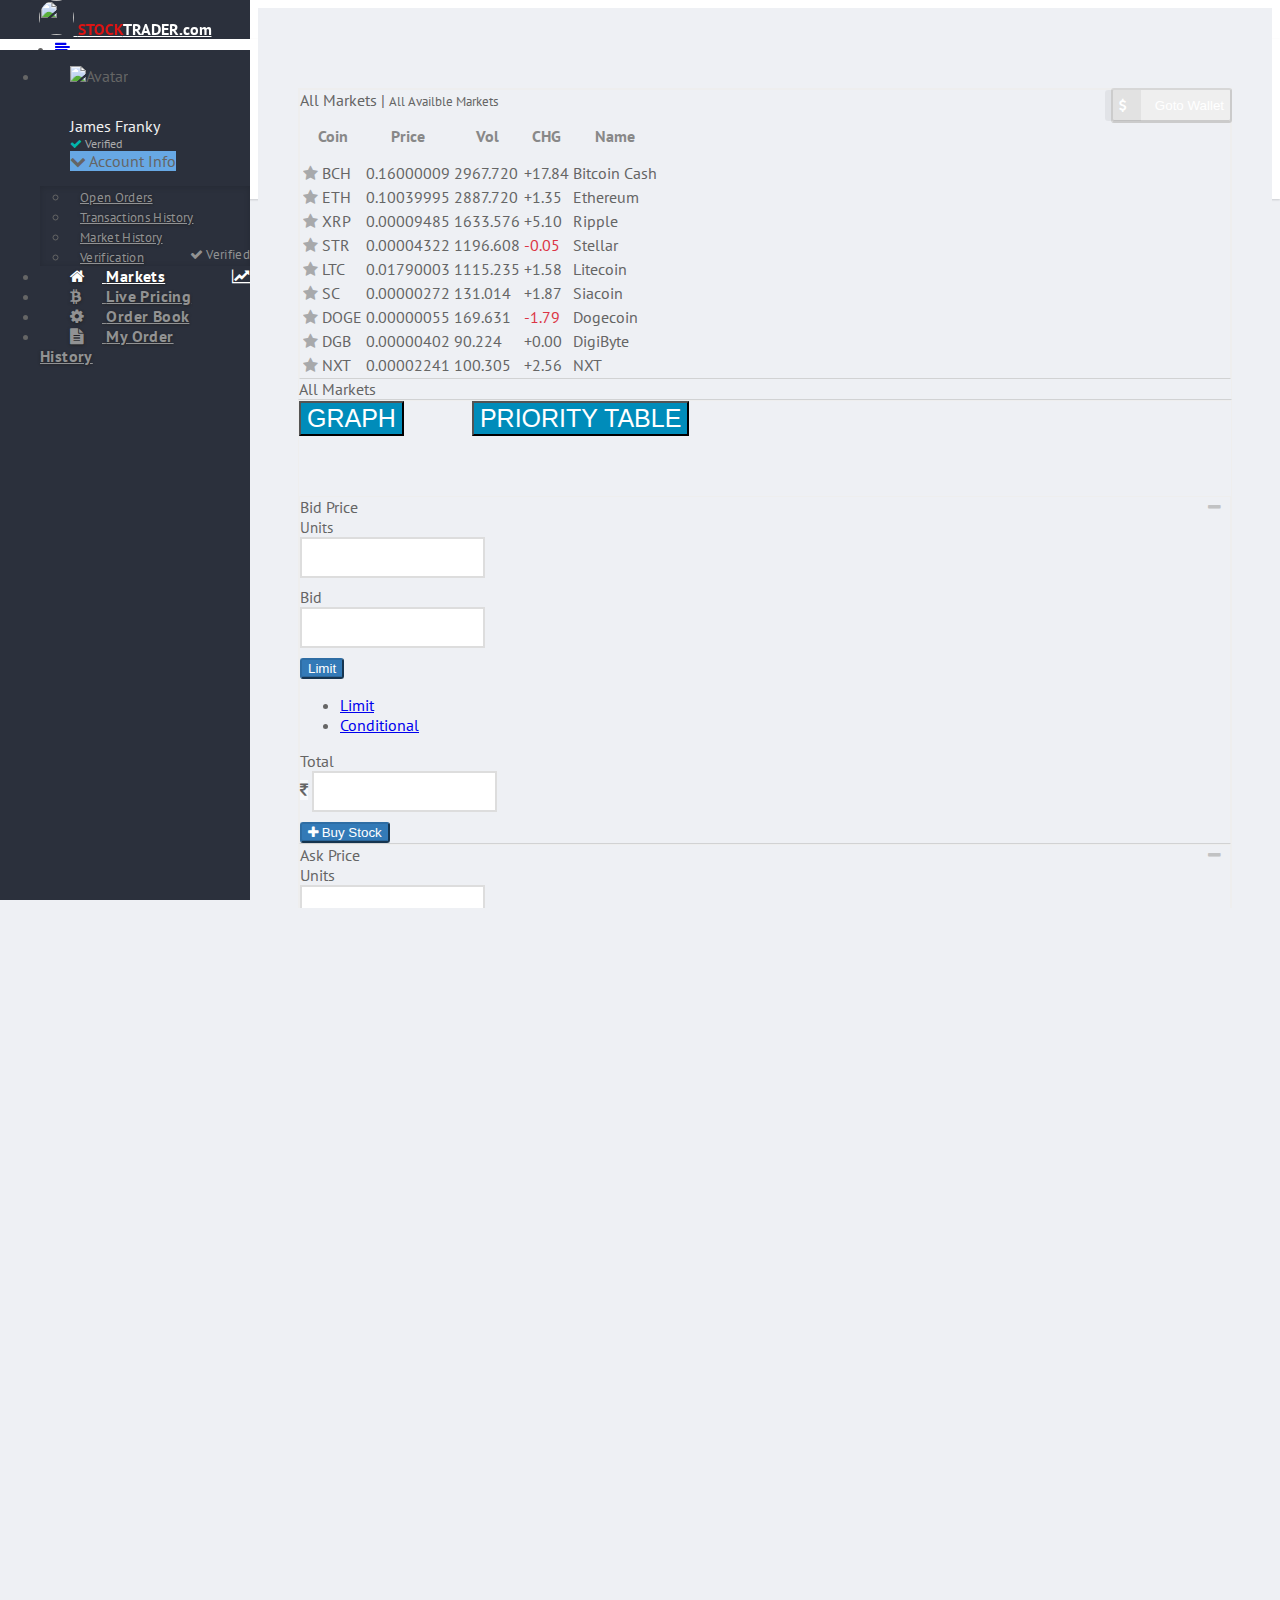
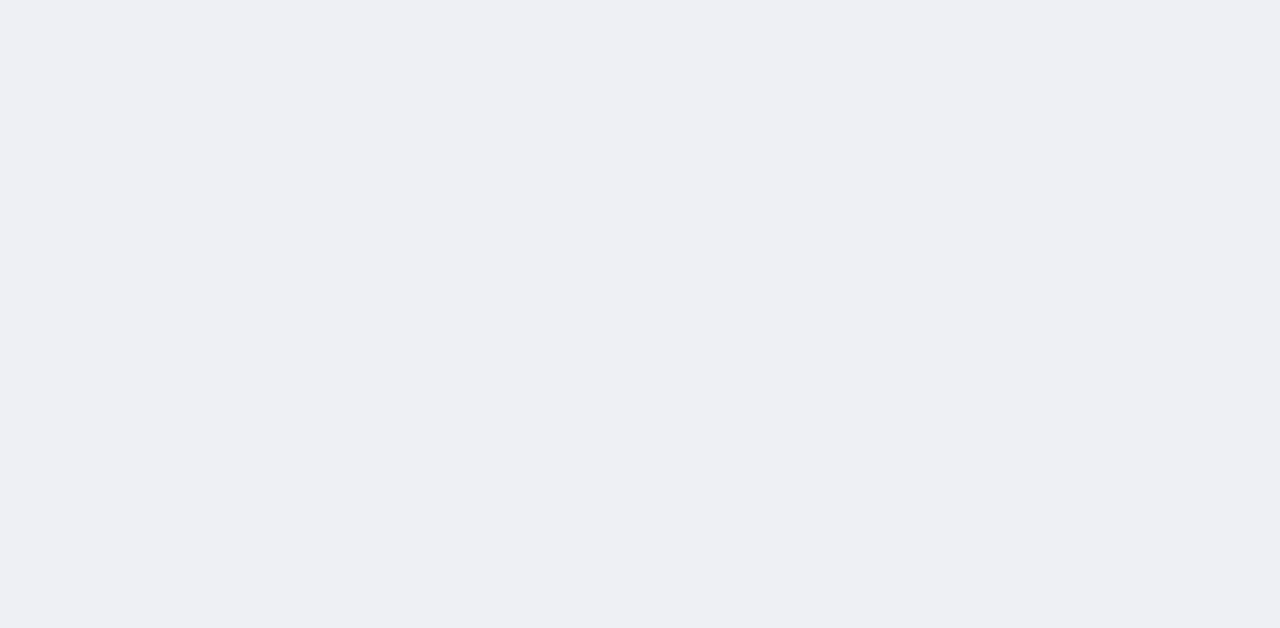
==== company.html @ fa1c6575 "Wallet transaction history and Portfolio" ====
<!DOCTYPE html>
<html lang="en">
   <head>
      <meta charset="utf-8">
      <meta http-equiv="X-UA-Compatible" content="IE=edge">
      <title>DBS Stock Trader</title>
      <link rel="stylesheet" href="css/bootstrap.css">
      <link rel="stylesheet" href="css/font-awesome.css">
      <link rel="stylesheet" href="plugins/animate%2banimo.css">
      <link rel="stylesheet" href="plugins/csspinner.min.css">
      <link rel="stylesheet" href="css/app.css">
      <link rel="stylesheet" href="css/table.css">
      <script src="js/modernizr.js"></script>
      <script src="js/fastclick.js"></script>
      <link rel="stylesheet" href="https://cdnjs.cloudflare.com/ajax/libs/font-awesome/4.7.0/css/font-awesome.min.css">

 <script>

window.onload = function () {

var chart = new CanvasJS.Chart("chartContainer", {
	animationEnabled: true,
	title:{
		text: "SBI"
	},
	axisY: {
		title: "Units Sold",
		valueFormatString: "#0,,.",
		suffix: "mn",
		stripLines: [{
			value: 3366500,
			label: "Average"
		}]
	},
	data: [{
		yValueFormatString: "#,### Units",
		xValueFormatString: "YYYY",
		type: "spline",
		dataPoints: [
			{x: new Date(2002, 0), y: 2506000},
			{x: new Date(2003, 0), y: 2798000},
			{x: new Date(2004, 0), y: 3386000},
			{x: new Date(2005, 0), y: 6944000},
			{x: new Date(2006, 0), y: 6026000},
			{x: new Date(2007, 0), y: 2394000},
			{x: new Date(2008, 0), y: 1872000},
			{x: new Date(2009, 0), y: 2140000},
			{x: new Date(2010, 0), y: 7289000},
			{x: new Date(2011, 0), y: 4830000},
			{x: new Date(2012, 0), y: 2009000},
			{x: new Date(2013, 0), y: 2840000},
			{x: new Date(2014, 0), y: 2396000},
			{x: new Date(2015, 0), y: 1613000},
			{x: new Date(2016, 0), y: 2821000},
			{x: new Date(2017, 0), y: 2000000}
		]
	}]
});
chart.render();

}

</script>
<script src="https://ajax.googleapis.com/ajax/libs/jquery/3.3.1/jquery.min.js"></script>
<script>
$(document).ready(function(){
    $("#togglegraph").click(function(){
        $("#chartContainer").toggle();
    });
});
</script>
<script>
$(document).ready(function(){
    $("#priority_table").click(function(){
        $("#prioroty_tab").toggle();
    });
});
</script>
  </head>
   <body>



      <section class="wrapper">
         <nav class="navbar navbar-default navbar-top navbar-fixed-top">
            <div class="navbar-header">
               <a href="index.html" class="navbar-brand">
                  <div class="brand-logo"><i> <img src="css/dbslogo.png" height="35px" width="35px" style="border-radius:50%"> </i> <b style="font-weight:700; color:#DD1414">STOCK</b>TRADER.com</div>
                  <div class="brand-logo-collapsed"><i><img src="css/dbslogo.png" height="40px" width="40px" style="border-radius:50%; top:25px"></i></div>
               </a>
            </div>
            <div class="nav-wrapper">
               <ul class="nav navbar-nav mt0">
                  <li>
                     <a href="#" data-toggle="aside">
                     <em class="fa fa-align-left"></em>
                     </a>
                  </li>
               </ul>
               <ul class="nav navbar-nav navbar-right mt0">
                  <li class="dropdown dropdown-list">
                     <a href="#" data-toggle="dropdown" data-play="fadeIn" class="dropdown-toggle">
                     <strong><i class="fa fa-btc"></i> Wallet</strong>
                     </a>
                  </li>
                  <li class="dropdown dropdown-list">
                     <a href="#" data-toggle="dropdown" data-play="fadeIn" class="dropdown-toggle">
                        <em class="fa fa-bell"></em>
                        <div class="label label-danger">3</div>
                     </a>
                     <ul class="dropdown-menu col-md-4 col-sm-6 col-xs-12">
                        <li>
                           <div class="table-responsive">
                              <table class="table table-striped table-bordered table-hover">
                                 <thead>
                                    <tr>
                                       <th>Buy/Sell</th>
                                       <th>Progress</th>
                                       <th>Date</th>
                                       <th>Status</th>
                                    </tr>
                                 </thead>
                                 <tbody>
                                    <tr>
                                       <td>Buy order SC</td>
                                       <td>
                                          <div class="progress progress-striped progress-xs">
                                             <div role="progressbar" aria-valuenow="100" aria-valuemin="0" aria-valuemax="100" class="progress-bar progress-bar-success w-100-p">
                                                <span class="sr-only">100% Complete</span>
                                             </div>
                                          </div>
                                       </td>
                                       <td>
                                          <em class="fa fa-calendar fa-fw text-muted"></em>02/19/2018
                                       </td>
                                       <td class="text-center">
                                          Complete
                                       </td>
                                    </tr>
                                    <tr>
                                       <td>Sell order SC</td>
                                       <td>
                                          <div class="progress progress-striped progress-xs">
                                             <div role="progressbar" aria-valuenow="50" aria-valuemin="0" aria-valuemax="100" class="progress-bar progress-bar-danger w-50-p">
                                                <span class="sr-only">50% Complete</span>
                                             </div>
                                          </div>
                                       </td>
                                       <td>
                                          <em class="fa fa-calendar fa-fw text-muted"></em>02/18/2018
                                       </td>
                                       <td class="text-center">
                                          50% Filled
                                       </td>
                                    </tr>
                                    <tr>
                                       <td>Buy order IOTA</td>
                                       <td>
                                          <div class="progress progress-striped progress-xs">
                                             <div role="progressbar" aria-valuenow="50" aria-valuemin="0" aria-valuemax="100" class="progress-bar progress-bar-success w-50-p">
                                                <span class="sr-only">50% Complete</span>
                                             </div>
                                          </div>
                                       </td>
                                       <td>
                                          <em class="fa fa-calendar fa-fw text-muted"></em>02/17/2018
                                       </td>
                                       <td class="text-center">
                                          50% Filled
                                       </td>
                                    </tr>
                                 </tbody>
                              </table>
                           </div>
                        </li>
                     </ul>
                  </li>
                  <li class="dropdown">
                     <a href="#" data-toggle="dropdown" data-play="fadeIn" class="dropdown-toggle">
                     <em class="fa fa-user"></em>
                     </a>
                     <ul class="dropdown-menu">
                        <li><a href="Profile.html">Profile</a>
                        </li>
                        <li><a href="#">Settings</a>
                        </li>
                        <li class="divider"></li>
                        <li><a href="landing.html">Logout</a>
                        </li>
                     </ul>
                  </li>
               </ul>
            </div>
         </nav>
         <aside class="aside">
            <nav class="sidebar">
               <ul class="nav">
                  <li>
                     <div data-toggle="collapse-next" class="item user-block has-submenu">
                        <div class="user-block-picture">
                           <img src="02.jpg" alt="Avatar" width="60" height="60" class="img-thumbnail img-circle account-img-mb">
                        </div>
                        <div class="user-block-info">
                           <span class="user-block-name item-text">James Franky</span>
                           <span class="user-block-role"><i class="fa fa-check text-green"></i> Verified</span>
                           <div class="label label-primary"><i class="fa fa-chevron-down"></i> Account Info</div>
                        </div>
                     </div>
                     <ul class="nav collapse">
                        <li><a href="#open_orders">Open Orders</a>
                        </li>
                        <li><a href="#history">Transactions History</a>
                        </li>
                        <li><a href="#market">Market History</a>
                        </li>
                        <li>
                           <a href="javascript:void(0);">
                              Verification
                              <div class="label label-success pull-right"><i class="fa fa-check"></i> Verified</div>
                           </a>
                        </li>
                     </ul>
                  </li>
                  <li class="active">
                     <a href="index.html" title="Markets" data-toggle="collapse-next">
                        <em class="fa fa-home"></em>
                        <div class="label pull-right"><i class="fa fa-line-chart"></i></div>
                        <span class="item-text">Markets</span>
                     </a>

                  <li>
                     <a href="prices.html" title="Dashboard" class="">
                        <em class="fa fa-btc"></em>
                        <span class="item-text">Live Pricing</span>
                     </a>
                  </li>
                  <li class="">
                     <a href="datatable.html" title="Dashboard" class="">
                        <em class="fa fa-gear"></em>
                        <span class="item-text">Order Book</span>
                     </a>
                  </li>
                  <li>
                     <a title="Pages" href="My_Order_History.html">
                     <em class="fa fa-file-text"></em>
                     <span class="item-text">My Order History</span>
                     </a>

                  </li>
               </ul>
            </nav>
         </aside>
         <section>
            <section class="main-content">
<a href="wallet.html">               <button type="button" class="btn btn-labeled btn-primary pull-right" >
               <span class="btn-label"><i class="fa fa-dollar"></i>
               </span>Goto Wallet</button></a>

               <div class="row">
                  <div class="col-md-9">
                     <!-- First Row Starts Here -->
                     <div class="row">

                     </div>
                     <!-- First Row Ends Here -->
                     <div class="row">
                        <div class="col-lg-12">
                           <div class="panel panel-default">

                              <div class="panel-wrapper collapse">
                                 <div class="panel panel-default">
                                    <div class="panel-heading">All Markets |
                                       <small>All Availble Markets</small>
                                    </div>
                                    <div class="panel-body">
                                       <table id="datatable1" class="table table-striped table-hover">
                                          <thead>
                                             <tr>
                                                <th class="tableSmallPad">Coin</th>
                                                <th class="tableSmallPad">Price</th>
                                                <th class="tableSmallPad">Vol</th>
                                                <th class="tableSmallPad">CHG</th>
                                                <th class="tableSmallPad">Name</th>
                                             </tr>
                                          </thead>
                                          <tbody>
                                             <!-- BCH Starts Here -->
                                             <tr class="clickable-row" data-href="index.html">
                                                <td class="tableSmallPad">
                                                   <!--RADIO 1-->
                                                   <input type="radio" class="radio_item" value="" name="BCH" id="radio1">
                                                   <label class="label_item" for="radio1"> <i class="fa fa-star text-c-blue"></i> </label> BCH
                                                </td>
                                                <td class="tableSmallPad">0.16000009</td>
                                                <td class="tableSmallPad">2967.720</td>
                                                <td class="text-c-blue tableSmallPad">+17.84</td>
                                                <td class="tableSmallPad">Bitcoin Cash</td>
                                             </tr>
                                             <!-- BCH Ends Here -->
                                             <!-- ETH Starts Here -->
                                             <tr class="clickable-row" data-href="index.html">
                                                <td class="tableSmallPad"><input type="radio" class="radio_item" value="" name="ETH" id="radio10">
                                                   <label class="label_item" for="radio10"> <i class="fa fa-star text-c-blue"></i> </label> ETH
                                                </td>
                                                <td class="tableSmallPad">0.10039995</td>
                                                <td class="tableSmallPad">2887.720</td>
                                                <td class="text-c-blue tableSmallPad">+1.35</td>
                                                <td class="tableSmallPad">Ethereum</td>
                                             </tr>
                                             <!-- ETH Ends Here -->
                                             <!-- XRP Starts Here -->
                                             <tr class="clickable-row" data-href="index.html">
                                                <td class="tableSmallPad"><input type="radio" class="radio_item" value="" name="ETH" id="radio3">
                                                   <label class="label_item" for="radio3"> <i class="fa fa-star text-c-blue"></i> </label> XRP
                                                </td>
                                                <td class="tableSmallPad">0.00009485</td>
                                                <td class="tableSmallPad">1633.576</td>
                                                <td class="text-c-blue tableSmallPad">+5.10</td>
                                                <td class="tableSmallPad">Ripple</td>
                                             </tr>
                                             <!-- XRP Ends Here -->
                                             <!-- STR Starts Here -->
                                             <tr class="clickable-row" data-href="index.html">
                                                <td class="tableSmallPad"><input type="radio" class="radio_item" value="" name="ETH" id="radio4">
                                                   <label class="label_item" for="radio4"> <i class="fa fa-star text-c-blue"></i> </label> STR
                                                </td>
                                                <td class="tableSmallPad">0.00004322</td>
                                                <td class="tableSmallPad">1196.608</td>
                                                <td class="text-c-red tableSmallPad">-0.05</td>
                                                <td class="tableSmallPad">Stellar</td>
                                             </tr>
                                             <!-- STR Ends Here -->
                                             <!-- LTC Starts Here -->
                                             <tr class="clickable-row" data-href="index.html">
                                                <td class="tableSmallPad"><input type="radio" class="radio_item" value="" name="ETH" id="radio5">
                                                   <label class="label_item" for="radio5"> <i class="fa fa-star text-c-blue"></i> </label> LTC
                                                </td>
                                                <td class="tableSmallPad">0.01790003</td>
                                                <td class="tableSmallPad">1115.235</td>
                                                <td class="text-c-blue tableSmallPad">+1.58</td>
                                                <td class="tableSmallPad">Litecoin</td>
                                             </tr>
                                             <!-- LTC Ends Here -->
                                             <!-- SC Starts Here -->
                                             <tr class="clickable-row" data-href="index.html">
                                                <td class="tableSmallPad"><input type="radio" class="radio_item" value="" name="ETH" id="radio6">
                                                   <label class="label_item" for="radio6"> <i class="fa fa-star text-c-blue"></i> </label> SC
                                                </td>
                                                <td class="tableSmallPad">0.00000272</td>
                                                <td class="tableSmallPad">131.014</td>
                                                <td class="text-c-blue tableSmallPad">+1.87</td>
                                                <td class="tableSmallPad">Siacoin</td>
                                             </tr>
                                             <!-- SC Ends Here -->
                                             <!-- Doge Starts Here -->
                                             <tr class="clickable-row" data-href="index.html">
                                                <td class="tableSmallPad"><input type="radio" class="radio_item" value="" name="ETH" id="radio7">
                                                   <label class="label_item" for="radio7"> <i class="fa fa-star text-c-blue"></i> </label> DOGE
                                                </td>
                                                <td class="tableSmallPad">0.00000055</td>
                                                <td class="tableSmallPad">169.631</td>
                                                <td class="text-c-red tableSmallPad">-1.79</td>
                                                <td class="tableSmallPad">Dogecoin</td>
                                             </tr>
                                             <!-- Doge Ends Here -->
                                             <!-- DBG Starts Here -->
                                             <tr class="clickable-row" data-href="index.html">
                                                <td class="tableSmallPad"><input type="radio" class="radio_item" value="" name="ETH" id="radio8">
                                                   <label class="label_item" for="radio8"> <i class="fa fa-star text-c-blue"></i> </label> DGB
                                                </td>
                                                <td class="tableSmallPad">0.00000402</td>
                                                <td class="tableSmallPad">90.224</td>
                                                <td class="text-c-blue tableSmallPad">+0.00</td>
                                                <td class="tableSmallPad">DigiByte</td>
                                             </tr>
                                             <!-- DGB Ends Here -->
                                             <!-- NXT Starts Here -->
                                             <tr class="clickable-row" data-href="index.html">
                                                <td class="tableSmallPad"><input type="radio" class="radio_item" value="" name="ETH" id="radio9">
                                                   <label class="label_item" for="radio9"> <i class="fa fa-star text-c-blue"></i> </label> NXT
                                                </td>
                                                <td class="tableSmallPad">0.00002241</td>
                                                <td class="tableSmallPad">100.305</td>
                                                <td class="text-c-blue tableSmallPad">+2.56</td>
                                                <td class="tableSmallPad">NXT</td>
                                             </tr>
                                             <!-- NXT Ends Here -->
                                          </tbody>
                                       </table>
                                    </div>
                                 </div>
                                 <div class="panel-footer">All Markets</div>
                              </div>
                           </div>
                        </div>
                     </div>
                     <!-- Chart Starts Here -->
                     <div class="row">
                        <div class="col-lg-12">
                           <div class="panel panel-default">
                              <div class="panel-collapse">
                                 <div class="panel-body">



<button id="togglegraph" style="background-color: #008CBA;font-size: 25px; color: white;">GRAPH</button> &nbsp;&nbsp;&nbsp;&nbsp;&nbsp;&nbsp;&nbsp;&nbsp;&nbsp;&nbsp;&nbsp;&nbsp;&nbsp;&nbsp;&nbsp;&nbsp;<button id="priority_table" style="background-color: #008CBA;font-size: 25px; color: white;">PRIORITY TABLE</button>
									<script src="https://ajax.googleapis.com/ajax/libs/jquery/3.3.1/jquery.min.js"></script>
									<div >
									<div id="chartContainer" class="h-500" style="display:none;" >
									<br/><br/><br/>
				       <script src="https://canvasjs.com/assets/script/canvasjs.min.js"></script>

		                          </div>
								  <div id="prioroty_tab" style="display:none;">
								  <br/><br/><br/>

<table>
  <tr>
    <th>Company</th>
    <th>Contact</th>
    <th>Country</th>
  </tr>
  <tr>
    <td>Alfreds Futterkiste</td>
    <td>Maria Anders</td>
    <td>Germany</td>
  </tr>
  <tr>
    <td>Centro comercial Moctezuma</td>
    <td>Francisco Chang</td>
    <td>Mexico</td>
  </tr>
  <tr>
    <td>Ernst Handel</td>
    <td>Roland Mendel</td>
    <td>Austria</td>
  </tr>

								</table>
								  </div>
								  <br/><br/><br/>
								    <!-----start bid price-------->
<div class="col-lg-6">
                <div class="panel panel-default">
                  <div class="panel-heading">Bid Price
                    <a href="javascript:void(0);" data-perform="panel-collapse" data-toggle="tooltip" title="" class="pull-right" data-original-title="Collapse Panel">
                           <em class="fa fa-minus"></em>
                           </a>
                  </div>
                  <div class="panel-wrapper collapse in" aria-expanded="true" style=""><div class="pannel panel-body">
                    <label style="font-size:15px" class="col-sm-2 control-label m-t-9">Units  </label>
                    <div class="input-group col-sm-10 m-b">
                      <input type="number" placeholder="" class="form-control text-right">
                    </div>
                    <div class="m-t-9">
                      <label class="col-sm-2 control-label m-t-9">Bid</label>
                      <div class="input-group col-sm-10 m-b">
                        <input type="number" placeholder="" class="form-control text-right">
                      </div>
                    </div>
                    <div class="row">
                      <div class="btn-group m-t-9 col-md-6 col-sm-12 col-xs-12">
                        <button style="background-color:#337ab7;border-color:#2e6da4" type="button" data-toggle="dropdown" class="btn btn-primary dropdown-toggle btn-block">Limit
                                 <span class="caret"></span>
                                 </button>
                        <ul role="menu" class="dropdown-menu">
                          <li><a href="javascript:void(0);">Limit</a>
                          </li>
                          <li><a href="javascript:void(0);">Conditional</a>
                          </li>
                        </ul>
                      </div>

                    </div>
                    <div class="m-t-9">
                      <label class="col-sm-2 control-label m-t-9">Total</label>
                      <div class="input-group col-sm-10 m-b">
                        <span class="input-group-addon"><i class="fa fa-rupee"></i></span>
                        <input type="text" placeholder="" class="form-control text-right">
                      </div>
                    </div>
                    <div class="m-t-9">
                      <button style="background-color:#337ab7;border-color:#2e6da4" type="button" class="btn btn-primary btn-block"><i class="fa fa-plus"></i> Buy Stock</button>
                    </div>
                  </div></div>
                </div>
              </div>


			  <!-----end bid price-------->

			  <!----start ask price-->

			  <div class="col-lg-6">
                <div class="panel panel-default">
                  <div class="panel-heading">Ask Price
                    <a href="javascript:void(0);" data-perform="panel-collapse" data-toggle="tooltip" title="" class="pull-right" data-original-title="Collapse Panel">
                           <em class="fa fa-minus"></em>
                           </a>
                  </div>
                  <div class="panel-wrapper collapse in" aria-expanded="true" style=""><div class="pannel panel-body">
                    <label class="col-sm-2 control-label m-t-9">Units</label>
                    <div class="input-group col-sm-10 m-b">
                      <input type="text" placeholder="" class="form-control text-right">
                    </div>
                    <div class="m-t-9">
                      <label class="col-sm-2 control-label m-t-9">Ask</label>
                      <div class="input-group m-b">
                        <input type="number" class="form-control text-right" placeholder="">
                      </div>
                    </div>
                    <div class="row">
                      <div class="btn-group m-t-9 col-md-6 col-sm-12 col-xs-12">
                        <button style="background-color:#337ab7;border-color:#2e6da4" type="button" data-toggle="dropdown" class="btn btn-primary dropdown-toggle btn-block">Limit
                                 <span class="caret"></span>
                                 </button>
                        <ul role="menu" class="dropdown-menu">
                          <li><a href="javascript:void(0);">Limit</a>
                          </li>
                          <li><a href="javascript:void(0);">Conditional</a>
                          </li>
                        </ul>
                      </div>
                    </div>
                    <div class="m-t-9">
                      <label class="col-sm-2 control-label m-t-9">Total</label>
                      <div class="input-group col-sm-10 m-b">
                        <span class="input-group-addon"><i class="fa fa-rupee"></i></span>
                        <input type="number" placeholder="" class="form-control text-right">
                      </div>
                    </div>
                    <div class="m-t-9">
                      <button style="background-color:#337ab7;border-color:#2e6da4" type="button" class="btn btn-primary btn-block"><i class="fa fa-minus"></i> Sell Stock</button>
                    </div>
                  </div></div>
                </div>
              </div>
			  <!----end ask price-->


                                    </div>
                                 </div>
                              </div>
                           </div>
                        </div>
                     </div>
                     <!-- Chart Ends Here -->
                     <div class="row">
                        <div class="col-md-6">
                           <div data-toggle="play-animation" data-play="fadeInLeft" data-offset="0" data-delay="1400" class="panel widget">
                              <div class="panel-body">
                                 <div class="text-right text-muted">
                                    <em class="fa fa-gavel fa-2x text-danger"></em>
                                 </div>
                                 <h3 class="mt0">Availble Stocks</h3>
                                 <p class="text-danger"><i class="fa fa-number"></i>no of stocks:</p>
                                 <p><i class="fa fa-usd"></i>20000Rs</p>
                              </div>
                           </div>
                        </div>
                        <div class="col-md-6">
                           <div data-toggle="play-animation" data-play="fadeInLeft" data-offset="0" data-delay="1400" class="panel widget">

                           </div>

                        </div>
						   <marquee> <a href=""><img src="images/Airtel.png" height=90px width=90px></a>&nbsp;&nbsp;&nbsp;<a href=""><img src="images/tcs.png" height=90px width=90px></a>&nbsp;&nbsp;&nbsp;<a href=""><img src="images/titan.png" height=90px width=90px></a>&nbsp;&nbsp;&nbsp;<a href=""><img src="images/hdfc2.jpg" height=90px width=90px></a>&nbsp;&nbsp;&nbsp;<a href=""><img src="images/dbslogo.png" height=90px width=90px></a></marquee>

                     </div>
                  </div>
                  <div class="col-md-3">
                     <div class="panel panel-default">
                        <div class="panel-heading">
                           <div class="panel-title">Coin Status</div>
                        </div>
                        <div class="list-group">
                           <div class="list-group-item">
                              <div class="media">
                                 <div class="pull-left">
                                    <span class="fa-stack fa-lg">
                                    <em class="fa fa-circle fa-stack-2x text-green"></em>
                                    <em class="fa fa-level-up fa-stack-1x fa-inverse text-white"></em>
                                    </span>
                                 </div>
                                 <div class="media-body clearfix">
                                    <strong>Last Price</strong>
                                    <p class="m0">
                                       <small class="text-green">$0.02 <i class="fa fa-money"></i></small>
                                    </p>
                                    <p><i class="fa fa-btc"></i> 0.00000286</p>
                                 </div>
                              </div>
                           </div>
                           <div class="list-group-item">
                              <div class="media">
                                 <div class="pull-left">
                                    <span class="fa-stack fa-lg">
                                    <em class="fa fa-circle fa-stack-2x text-green"></em>
                                    <em class="fa fa-level-up fa-stack-1x fa-inverse text-white"></em>
                                    </span>
                                 </div>
                                 <div class="media-body clearfix">
                                    <strong>24Hr Change</strong>
                                    <p class="m0">
                                       <small class="text-green">+1.35%</small>
                                    </p>
                                    <p><i class="fa fa-plus"></i> Gainer <i class="fa fa-level-up text-green"></i></p>
                                 </div>
                              </div>
                           </div>
                           <div class="list-group-item">
                              <div class="media">
                                 <div class="pull-left">
                                    <span class="fa-stack fa-lg">
                                    <em class="fa fa-circle fa-stack-2x text-danger"></em>
                                    <em class="fa fa-level-down fa-stack-1x fa-inverse text-white"></em>
                                    </span>
                                 </div>
                                 <div class="media-body clearfix">
                                    <strong>24Hr Low</strong>
                                    <p class="m0">
                                       <small class="text-danger">$0.02</small>
                                    </p>
                                    <p><i class="fa fa-btc"></i> 0.00000261 <i class="fa fa-level-down text-danger"></i></p>
                                 </div>
                              </div>
                           </div>
                           <div class="list-group-item">
                              <div class="media">
                                 <div class="pull-left">
                                    <span class="fa-stack fa-lg">
                                    <em class="fa fa-circle fa-stack-2x text-green"></em>
                                    <em class="fa fa-level-up fa-stack-1x fa-inverse text-white"></em>
                                    </span>
                                 </div>
                                 <div class="media-body clearfix">
                                    <strong>24Hr High</strong>
                                    <p class="m0">
                                       <small class="text-green">$0.02</small>
                                    </p>
                                    <p><i class="fa fa-btc"></i> 0.00000261 <i class="fa fa-level-up text-green"></i></p>
                                 </div>
                              </div>
                           </div>
                        </div>
                     </div>
                     <!-- Coin Status Ends Here -->
                     <div class="panel panel-default">
                        <div class="panel-heading">
                           <div class="pull-right"><i class="fa fa-bullhorn"></i></div>
                           <div class="panel-title">Upcoming News</div>
                        </div>
                        <div class="list-group">
                           <a href="#" class="list-group-item">
                              <div class="media">
                                 <div class="media-body">
                                    <small class="pull-right">2h</small>
                                    <strong class="media-heading text-primary">James</strong>
                                    <p><small>Posted by James@example</small></p>
                                    <p class="mb-sm">
                                       <small>We are adding iota coins read full notice example.com/adding-iota</small>
                                    </p>
                                 </div>
                              </div>
                           </a>
                           <a href="#" class="list-group-item">
                              <div class="media">
                                 <div class="media-body">
                                    <small class="pull-right">2h</small>
                                    <strong class="media-heading text-primary">Jimmy</strong>
                                    <p><small>Posted by Jimmy@example</small></p>
                                    <p class="mb-sm">
                                       <small>We have scheduled update for BTC on 03/04/2018 example.com/btc-update</small>
                                    </p>
                                 </div>
                              </div>
                           </a>
                           <a href="#" class="list-group-item">
                              <div class="media">
                                 <div class="media-body">
                                    <small class="pull-right">2h</small>
                                    <strong class="media-heading text-primary">Franky</strong>
                                    <p><small>Posted by Franky@example</small></p>
                                    <p class="mb-sm">
                                       <small>Vote for your favorite coin to be added example.com/vote-coin</small>
                                    </p>
                                 </div>
                              </div>
                           </a>
                        </div>
                        <div class="panel-footer clearfix">
                           <a href="#" class="pull-left">
                           <small>Read All</small>
                           </a>
                           <a href="#" class="pull-right">
                           <small>Dismiss All</small>
                           </a>
                        </div>
                        <div class="panel-footer clearfix">
                           <p>Upcoming News</p>
                        </div>
                     </div>
                  </div>
               </div>


      <script src="js/plugins/jquery.js"></script>
      <script src="js/plugins/velocity.js"></script>
      <script src="js/plugins/velocity.ui.js"></script>
      <script src="js/plugins/bootstrap.js"></script>
      <script src="js/plugins/chosen.jquery.js"></script>
      <script src="js/plugins/bootstrap-slider.js"></script>
      <script src="js/plugins/bootstrap-filestyle.js"></script>
      <script src="js/plugins/animo.js"></script>
      <script src="js/plugins/jquery.sparkline.js"></script>
      <script src="js/plugins/jquery.slimscroll.js"></script>
      <script src="js/plugins/jquery.dataTables.js"></script>
      <script src="js/plugins/dataTables.bootstrap.js"></script>
      <script src="js/plugins/dataTables.bootstrapPagination.js"></script>
      <script src="js/highcharts.js"></script>
      <script src="js/exporting.js"></script>
      <script src="js/plugins/dataTables.colVis.js"></script>
      <!--[if lt IE 8]><script src="js/excanvas.min.js"></script><![endif]-->
      <script src="js/tradify.js"></script>
      <script>
         $(document).ready(function() {
            // Candlestick
            $.getJSON('tradify/data.json', function (data) {

                // create the chart
                Highcharts.stockChart('candlestickChart', {

                  chart: {
                },


                    rangeSelector: {
                        selected: 1
                    },

                    series: [{
                        type: 'candlestick',
                        name: 'SC-BTC',
                        data: data,
                        dataGrouping: {
                            units: [
                                [
                                    'week', // unit name
                                    [1] // allowed multiples
                                ], [
                                    'month',
                                    [1, 2, 3, 4, 6]
                                ]
                            ]
                        }
                    }]
                });
            });
            });
      </script>

   </body>
</html>
---- css/app.css ----
@import url("https://fonts.googleapis.com/css?family=PT+Sans:400italic,400,700");
body {
  background: #eef0f4;
}

body, html {
  height: 100%;
  overflow-x: hidden;
}

.wrapper {
  position: relative;
  width: 100%;
  height: 100%;
  -webkit-transition: all .3s cubic-bezier(.23, 1, .32, 1);
  transition: all .3s cubic-bezier(.23, 1, .32, 1);
}

.wrapper:after, .wrapper:before {
  content: " ";
  display: table;
}

.wrapper.wrapper-boxed {
  max-width: 960px;
  margin: 0 auto;
}

.wrapper>.aside {
  position: absolute;
  margin-top: 106px;
  top: 0;
  left: 0;
  bottom: 0;
  width: 250px;
  z-index: 10;
}

.wrapper>section {
  position: relative;
  background-color: #eef0f4;
  min-height: 100%;
  z-index: 11;
  margin-left: 0;
}

.main-content {
  padding: 20px 10px;
}

.main-content>h3 {
  margin: 0 0 30px;
  font-weight: 400;
}

@media only screen and (min-width: 768px) {
  .wrapper>.aside {
    position: fixed;
    z-index: 501;
    margin-top: 50px;
  }
  .wrapper>section {
    margin-left: 250px;
    padding-top: 60px;
  }
  .main-content {
    padding: 20px 40px;
  }
}

.aside-toggled {
  overflow-y: hidden;
}

.aside-toggled .wrapper>section {
  margin-left: 250px;
}

.csstransforms3d .aside-toggled .wrapper>section {
  margin-left: 0;
  -webkit-transform: translate3d(250px, 0, 0);
  transform: translate3d(250px, 0, 0);
  -webkit-transition: all .3s ease;
  transition: all .3s ease;
}

/* Button Focus */

.btn, .fc-button, a {
  outline: 0 !important;
}

/* Line Separator */

hr {
  border-top: 1px solid #e1e1e1;
}

/* Header Area */

.page-header {
  border-bottom-color: #e1e1e1;
}

/* Panels */

.panel {
  border: 1px solid #eee;
  border-bottom: 1px solid #d1d2d3;
}

.panel .panel-heading a {
  text-decoration: none !important;
}

.well {
  border-bottom: 1px solid #d1d2d3;
}

.jumbotron {
  border-bottom: 2px solid #d1d2d3;
}

/* Navigations */

.nav-tabs>li>a {
  font-weight: 700;
  color: #656565;
  background-color: #f7f7f7;
  margin: 0;
  border: 1px solid #d1d2d3;
  border-radius: 0;
  padding: 10px 20px;
}

.nav-tabs-noboder {
  border: none !important;
}

.nav-tabs>li.active>a, .nav-tabs>li.active>a:focus, .nav-tabs>li.active>a:hover {
  color: inherit;
  border-bottom-color: #fff;
}

/* Tab + Navs*/

.tab-content {
  padding: 10px 20px 0;
  border-style: solid;
  border-width: 0 1px 1px;
  border-color: #d1d2d3;
}

.nav-pills+.tab-content {
  border: 0;
  padding: 0;
}

.tab-content-BuySell {
  padding: 0px !important;
  border: none !important;
}

.btn, .fc-button {
  border-radius: 3px;
  border-color: rgba(0, 0, 0, 0.15);
  box-shadow: 0 -1px 0 rgba(0, 0, 0, 0.15) inset;
  -webkit-appearance: none;
  -webkit-transition: all .1s;
  transition: all .1s;
}

.btn.btn-link {
  box-shadow: none;
  border: 0;
}

.btn-lg {
  box-shadow: 0 -2px 0 rgba(0, 0, 0, 0.15) inset;
}

/* Forms */

.form-control, .input-group-addon {
  border-color: #dbd9d9;
}

.form-control {
  box-shadow: 0 0 0 #000 !important;
}

.input-group-addon {
  background-color: #f8f9fb;
}

fieldset {
  padding-bottom: 20px;
  border-bottom: 1px dashed #eee;
  margin-bottom: 20px;
}

fieldset.last-child, fieldset:last-child {
  border-bottom: 0;
}

.btn-flat, .table-bordered>thead>tr>td, .table-bordered>thead>tr>th, .table>tbody+tbody, .table>thead>tr>th {
  border-bottom-width: 1px;
}

fieldset .form-group {
  margin-bottom: 0;
}

/* Scrollbar*/

.timeline>li:after, .uk-markdownarea-content:after, .uk-markdownarea-navbar:after, .wrapper:after {
  clear: both;
}

::-webkit-scrollbar {
  width: 6px;
  height: 4px;
}

::-webkit-scrollbar-track {
  -webkit-box-shadow: inset 0 0 1px #4580b7;
}

::-webkit-scrollbar-thumb {
  background-color: #67a8e4;
  outline: #4580b7 solid 1px;
}

/* Progress Bar */

.progress {
  -webkit-box-shadow: 0 0 0 #000;
  box-shadow: 0 0 0 #000;
  border-radius: 3px;
  border: 1px solid #f1f1f1;
  background-color: #fff;
}

.progress .progress-bar {
  -webkit-box-shadow: 0 0 0 #000;
  box-shadow: 0 0 0 #000;
}

/* popovers */

.popover {
  box-shadow: 0 0 0 #000;
  border-color: #eee;
  border-bottom: 2px solid #e1e1e1;
  border-radius: 3px;
}

.popover .popover-title {
  border: 0;
}

/* Navigations Dropdown */

.nav li>a {
  background-color: transparent !important;
}

.nav.nav-pills .active>a {
  background-color: #67a8e4 !important;
}

.dropdown-menu {
  border-radius: 3px;
}

.btn-flat, .btn-square, .label, .navbar-top {
  border-radius: 0;
}

.dropdown-header {
  color: #a1a2a3;
}

/* Carousel */

.carousel .carousel-indicators {
  bottom: 0;
}

.carousel .carousel-control.left, .carousel .carousel-control.right {
  background-image: none;
}

.carousel .carousel-control em {
  position: absolute;
  top: 50%;
  left: 50%;
  z-index: 5;
  display: inline-block;
  width: 20px;
  height: 20px;
  margin-top: -10px;
  margin-left: -10px;
}

/* Top Navigations Bar */

.navbar-top {
  -webkit-backface-visibility: hidden;
  margin-bottom: 0;
  position: relative;
}

@media only screen and (min-width: 768px) {
  .aside-toggled {
    overflow-y: auto;
  }
  .aside-toggled .wrapper>.aside {
    width: 70px;
    display: none;
  }
  .aside-toggled .wrapper>section {
    margin-left: 70px;
  }
  .csstransforms3d .aside-toggled .wrapper>section {
    -webkit-transform: none;
    -moz-transform: none;
    -opera-transform: none;
    -ms-transform: none;
    transform: none;
    margin-left: 0px;
  }
  .navbar-top .navbar-header {
    width: 250px;
    text-align: center;
  }
  .navbar-top .navbar-header .navbar-brand {
    width: 100%;
  }
}

.navbar-top .navbar-header {
  position: relative;
  background-color: #2b303c;
  z-index: 11;
}

.navbar-top .navbar-header .navbar-brand {
  color: #fff;
  font-weight: 700;
}

.navbar-top .navbar-header .brand-logo {
  display: block;
}

.navbar-top .navbar-header .brand-logo-collapsed {
  display: none;
}

.label-primary {
  background-color: #67a8e4;
}

.label {
  text-shadow: none;
}

.navbar-top .navbar-nav>.active>a, .navbar-top .navbar-nav>.active>a:focus, .navbar-top .navbar-nav>.active>a:hover, .navbar-top .navbar-nav>.open>a, .navbar-top .navbar-nav>.open>a:focus, .navbar-top .navbar-nav>.open>a:hover {
  background-color: transparent;
}

.navbar-top [data-toggle=navbar-search] {
  position: absolute;
  top: 0;
  right: 0;
  z-index: 20;
  font-size: 18px;
  line-height: 60px;
  color: #fff !important;
  color: rgba(255, 255, 255, 0.5) !important;
  padding-top: 0;
  padding-bottom: 0;
}

.nav-wrapper {
  padding: 0 15px;
}

@media only screen and (max-width: 768px) {
  .nav-wrapper {
    padding: 0 15px;
    border-top: 5px solid #fff;
  }
}

.nav-wrapper .nav.navbar-nav {
  float: left;
}

.nav-wrapper .nav.navbar-nav.navbar-right {
  float: right;
}

.nav-wrapper .nav>li {
  position: static;
  float: left;
}

.nav-wrapper .navbar-nav .open .dropdown-menu {
  position: absolute;
  background-color: #fff;
  left: 0;
  right: 0;
  border-top: 1px solid #e1e1e1;
  border-bottom: 1px solid #e1e1e1;
}

.navbar-top .navbar-form {
  position: absolute;
  top: 0;
  left: 0;
  right: 0;
  margin: 0;
  padding: 0;
  height: 60px;
  z-index: 1;
  -webkit-transition: all .3s;
  transition: all .3s;
}

.navbar-top .navbar-form .form-group {
  height: 100%;
  width: 100%;
}

.navbar-top .navbar-form .form-control {
  height: 100%;
  border: 0;
  border-radius: 0;
  width: 100%;
}

.navbar-top .navbar-form.open {
  top: 50%;
}

.navbar-top .navbar-form .has-feedback .form-control-feedback {
  height: 30px;
  cursor: pointer;
  top: 50%;
  margin-top: -15px;
  line-height: 30px;
  margin-right: 10px;
  color: #c1c2c3;
  font-size: 1.5em;
}

@media only screen and (min-width: 768px) {
  .navbar-top .navbar-form {
    left: 250px;
  }
  .navbar-top .navbar-form.open {
    top: 100%;
  }
  .navbar-top {
    position: fixed;
    top: 0;
    left: 0;
    right: 0;
    border: 0;
    background-color: #fff;
  }
  .navbar-top .navbar-nav>a {
    box-shadow: 0 0 0 #000 inset;
    -webkit-transition: all .2s;
    transition: all .2s;
  }
  .navbar-top .navbar-nav>.open>a, .navbar-top .navbar-nav>.open>a:focus, .navbar-top .navbar-nav>.open>a:hover {
    box-shadow: 0 -3px 0 #67a8e4 inset;
    -webkit-transition: all .2s;
    transition: all .2s;
  }
  .navbar-top [data-toggle=navbar-search] {
    position: static;
    color: #aaa !important;
    font-size: inherit !important;
    line-height: inherit !important;
    padding-top: 20px;
    padding-bottom: 20px;
  }
  .nav-wrapper {
    position: relative;
    background-color: #fff;
    box-shadow: 0 1px 2px rgba(0, 0, 0, 0.15);
    z-index: 10;
  }
  .nav-wrapper:after, .nav-wrapper:before {
    content: " ";
    display: table;
  }
  .nav-wrapper:after {
    clear: both;
  }
  .nav-wrapper .navbar-nav .open .dropdown-menu {
    left: auto;
    right: auto;
  }
  .nav-wrapper .navbar-nav.navbar-right .open .dropdown-menu {
    left: auto;
    right: 0;
  }
  .aside-toggled .navbar-top .navbar-header .brand-logo {
    display: none;
  }
  .aside-toggled .navbar-top .navbar-header .brand-logo-collapsed {
    display: block;
  }
  .aside-toggled .navbar-top .navbar-header {
    width: 70px;
  }
  .aside-toggled .navbar-top .navbar-form {
    left: 70px;
  }
}

/* Sidebar Navigations */

.sidebar {
  background-color: #2b303c;
  height: 100%;
  overflow-y: auto;
}

.sidebar>.nav {
  position: relative;
  padding-bottom: 60px;
  min-height: 100%;
}

.sidebar .nav>li>a {
  padding: 16px 30px;
  color: #919293;
  font-weight: 700;
  letter-spacing: .025em;
  text-shadow: 0 1px 3px #222;
  -webkit-transition: all .2s ease;
  transition: all .2s ease;
}

.sidebar .nav>li>a:focus, .sidebar .nav>li>a:hover {
  color: #fff;
}

.sidebar .nav>li>a>em {
  width: 2em;
}

.sidebar .nav>li.active>a, .sidebar .nav>li.active>a:focus, .sidebar .nav>li.active>a:hover {
  color: #fff;
  background-color: #434953;
}

.sidebar .nav .nav {
  padding-left: 30px;
  box-shadow: 0 1px 6px rgba(0, 0, 0, 0.15) inset;
}

.ColVis .ColVis_Button, .btn-flat, .panel-group .panel-flat {
  box-shadow: 0 0 0 #000;
}

.sidebar .nav .nav>li>a {
  position: relative;
  padding: 10px 10px;
  font-size: 13px;
  background-color: transparent !important;
  font-weight: 400;
}

.tab-link-pad {
  padding: 10px 30px !important;
}

.minus-margin-tab {
  margin-left: -10px;
}

.sidebar .nav .nav>li.active>a:after {
  background-color: #67a8e4;
}

.sidebar .nav>.nav-footer {
  position: absolute;
  bottom: 0;
  left: 0;
  right: 0;
  min-height: 60px;
  padding: 16px 10px;
  text-align: right;
}

.sidebar .nav>.nav-footer .nav-footer-divider {
  display: block;
  height: 1px;
  width: auto;
  background-color: rgba(255, 255, 255, 0.1);
}

@media only screen and (min-width: 768px) {
  .aside-toggled .sidebar {
    overflow: visible !important;
  }
  .aside-toggled .sidebar>.nav>li>a>em {
    font-size: 1.7em;
    width: auto;
  }
  .aside-toggled .sidebar>.nav>li>.item, .aside-toggled .sidebar>.nav>li>a {
    padding: 22px 0;
    text-align: center;
  }
  .aside-toggled .sidebar>.nav>li>.item .item-text, .aside-toggled .sidebar>.nav>li>a .item-text {
    display: none;
    position: absolute;
    left: 100%;
    top: 0;
    padding-left: 20px;
    padding-right: 20px;
    font-weight: 400;
    line-height: 40px;
    white-space: nowrap;
    color: #fff;
    background: #212429;
    z-index: 2002;
  }
  .aside-toggled .sidebar>.nav>li>.item.no-submenu .item-text, .aside-toggled .sidebar>.nav>li>a.no-submenu .item-text {
    display: none !important;
  }
  .aside-toggled .sidebar .nav .nav {
    display: none;
    position: absolute;
    top: 0;
    left: 100%;
    padding-left: 20px;
    padding-top: 40px;
    min-width: 180px;
    z-index: 2001;
    height: auto !important;
  }
  .aside-toggled .sidebar .nav>li.open .item-text, .aside-toggled .sidebar .nav>li.open .nav, .aside-toggled .sidebar .nav>li:hover .item-text, .aside-toggled .sidebar .nav>li:hover .nav {
    display: block;
  }
  .aside-toggled .sidebar .nav .label {
    position: absolute;
    top: 10px;
    right: 5px;
  }
}

.btn-green.active, .btn-green:active, .btn-inverse.active, .btn-inverse:active, .btn-pink.active, .btn-pink:active, .btn-purple.active, .btn-purple:active, .open .dropdown-toggle.btn-green, .open .dropdown-toggle.btn-inverse, .open .dropdown-toggle.btn-pink, .open .dropdown-toggle.btn-purple {
  background-image: none;
}

.offsidebar {
  position: absolute;
  top: 0;
  bottom: 0;
  right: 0;
  width: 250px;
  margin-top: 106px;
  background-color: #2c3037;
  z-index: -1;
}

.offsidebar-open {
  overflow-y: hidden;
}

.offsidebar-open .offsidebar {
  overflow-y: auto;
  z-index: 10;
}

@media only screen and (min-width: 768px) {
  .offsidebar {
    position: fixed;
    margin-top: 50px;
  }
  .offsidebar-open {
    overflow-y: auto;
  }
}

.no-csstransforms3d .offsidebar-open .wrapper>section {
  left: -250px;
}

@media only screen and (max-width: 767px) {
  .wrapperFullWidth {
    margin-top: 0px;
  }
}

@media only screen and (min-width: 768px) {
  .wrapperFullWidth {
    margin-top: 60px;
  }
}

.csstransforms3d .wrapper>section {
  -webkit-transform: translate3d(0, 0, 0);
  transform: translate3d(0, 0, 0);
  -webkit-transition: all .3s ease;
  transition: all .3s ease;
}

.csstransforms3d .offsidebar-open .wrapper>section {
  -webkit-transform: translate3d(-250px, 0, 0);
  transform: translate3d(-250px, 0, 0);
  -webkit-transition: all .3s ease;
  transition: all .3s ease;
}

/* Heading, Buttons & Badges */

body {
  font-family: "PT Sans", sans-serif;
  color: #656565;
}

h1, h2, h3, h4 {
  font-weight: 700;
}

.btn-inverse {
  color: #fff;
  background-color: #2d2d2d;
  border-color: #2d2d2d;
}

.btn-inverse.active, .btn-inverse:active, .btn-inverse:focus, .btn-inverse:hover, .open .dropdown-toggle.btn-inverse {
  color: #fff;
  background-color: #3c3c3c;
}

.btn-inverse.disabled, .btn-inverse.disabled.active, .btn-inverse.disabled:active, .btn-inverse.disabled:focus, .btn-inverse.disabled:hover, .btn-inverse[disabled], .btn-inverse[disabled].active, .btn-inverse[disabled]:active, .btn-inverse[disabled]:focus, .btn-inverse[disabled]:hover, fieldset[disabled] .btn-inverse, fieldset[disabled] .btn-inverse.active, fieldset[disabled] .btn-inverse:active, fieldset[disabled] .btn-inverse:focus, fieldset[disabled] .btn-inverse:hover {
  background-color: #2d2d2d;
  border-color: #2d2d2d;
}

.btn-inverse .badge {
  color: #2d2d2d;
  background-color: #fff;
}

.btn-green {
  color: #fff;
  background-color: #01b6ad;
  border-color: #019d95;
}

.btn-green.active, .btn-green:active, .btn-green:focus, .btn-green:hover, .open .dropdown-toggle.btn-green {
  color: #fff;
  background-color: #01d4ca;
}

.btn-green.disabled, .btn-green.disabled.active, .btn-green.disabled:active, .btn-green.disabled:focus, .btn-green.disabled:hover, .btn-green[disabled], .btn-green[disabled].active, .btn-green[disabled]:active, .btn-green[disabled]:focus, .btn-green[disabled]:hover, fieldset[disabled] .btn-green, fieldset[disabled] .btn-green.active, fieldset[disabled] .btn-green:active, fieldset[disabled] .btn-green:focus, fieldset[disabled] .btn-green:hover {
  background-color: #01b6ad;
  border-color: #019d95;
}

.btn-green .badge {
  color: #01b6ad;
  background-color: #fff;
}

.btn-purple {
  color: #fff;
  background-color: #9b59b6;
  border-color: #8f4bab;
}

.btn-purple.active, .btn-purple:active, .btn-purple:focus, .btn-purple:hover, .open .dropdown-toggle.btn-purple {
  color: #fff;
  background-color: #a86ebf;
}

.btn-purple.disabled, .btn-purple.disabled.active, .btn-purple.disabled:active, .btn-purple.disabled:focus, .btn-purple.disabled:hover, .btn-purple[disabled], .btn-purple[disabled].active, .btn-purple[disabled]:active, .btn-purple[disabled]:focus, .btn-purple[disabled]:hover, fieldset[disabled] .btn-purple, fieldset[disabled] .btn-purple.active, fieldset[disabled] .btn-purple:active, fieldset[disabled] .btn-purple:focus, fieldset[disabled] .btn-purple:hover {
  background-color: #9b59b6;
  border-color: #8f4bab;
}

.btn-purple .badge {
  color: #9b59b6;
  background-color: #fff;
}

.btn-pink {
  color: #fff;
  background-color: #f36;
  border-color: #ff1953;
}

.btn-pink.active, .btn-pink:active, .btn-pink:focus, .btn-pink:hover, .open .dropdown-toggle.btn-pink {
  color: #fff;
  background-color: #ff527d;
}

.btn-pink.disabled, .btn-pink.disabled.active, .btn-pink.disabled:active, .btn-pink.disabled:focus, .btn-pink.disabled:hover, .btn-pink[disabled], .btn-pink[disabled].active, .btn-pink[disabled]:active, .btn-pink[disabled]:focus, .btn-pink[disabled]:hover, fieldset[disabled] .btn-pink, fieldset[disabled] .btn-pink.active, fieldset[disabled] .btn-pink:active, fieldset[disabled] .btn-pink:focus, fieldset[disabled] .btn-pink:hover {
  background-color: #f36;
  border-color: #ff1953;
}

.btn-pink .badge {
  color: #f36;
  background-color: #fff;
}

.btn-outline {
  background-color: transparent;
  border-color: #fff;
}

.btn-outline:focus, .btn-outline:hover {
  background-color: #fff;
  color: #67a8e4;
}

.btn-xl {
  padding: 20px 16px;
  font-size: 18px;
}

.btn-oval, .btn-pill-left {
  border-top-left-radius: 50px;
  border-bottom-left-radius: 50px;
  padding-left: 18px;
}

.btn-oval, .btn-pill-right {
  border-top-right-radius: 50px;
  border-bottom-right-radius: 50px;
  padding-right: 18px;
}

.btn-labeled {
  padding-top: 0;
  padding-bottom: 0;
}

.btn-label {
  position: relative;
  background: 0 0;
  background: rgba(0, 0, 0, 0.05);
  display: inline-block;
  padding: 8px 14px;
  left: -14px;
  border-radius: 3px 0 0 3px;
}

.btn-label.btn-label-right {
  left: auto;
  right: -14px;
  border-radius: 0 3px 3px 0;
}

.btn-lg .btn-label {
  padding: 10px 16px;
  left: -16px;
  border-radius: 5px 0 0 5px;
}

.btn-lg .btn-label.btn-label-right {
  left: auto;
  right: -16px;
  border-radius: 0 5px 5px 0;
}

.btn-sm .btn-label {
  padding: 5px 10px;
  left: -10px;
  border-radius: 2px 0 0 2px;
}

.btn-sm .btn-label.btn-label-right {
  left: auto;
  right: -10px;
  border-radius: 0 2px 2px 0;
}

.btn-xs .btn-label {
  padding: 1px 5px;
  left: -5px;
  border-radius: 2px 0 0 2px;
}

.btn-xs .btn-label.btn-label-right {
  left: auto;
  right: -5px;
  border-radius: 0 2px 2px 0;
}

.btn-fw {
  min-width: 80px;
}

.btn-fw.btn-sm {
  min-width: 40px;
}

.btn-fw.btn-md {
  min-width: 60px;
}

.btn-fw.btn-lg {
  min-width: 140px;
}

/* Notifcations */

.tradify-notify {
  position: fixed;
  top: 50px;
  left: 50px;
  z-index: 1040;
  -moz-box-sizing: border-box;
  box-sizing: border-box;
  width: 350px;
}

.tradify-notify-bottom-right, .tradify-notify-top-right {
  left: auto;
  right: 50px;
}

.tradify-notify-bottom-center, .tradify-notify-top-center {
  left: 50%;
  margin-left: -175px;
}

.tradify-notify-bottom-center, .tradify-notify-bottom-left, .tradify-notify-bottom-right {
  top: auto;
  bottom: 50px;
}

@media (max-width: 480px) {
  .tradify-notify {
    left: 10px;
    right: 10px;
    width: auto;
    margin: 0;
  }
}

.tradify-notify-message {
  position: relative;
  margin-bottom: 10px;
  padding: 15px 35px 15px 15px;
  font-size: 16px;
  line-height: 22px;
  border-radius: 3px;
  cursor: pointer;
}

.tradify-notify-message.alert.alert-normal {
  background: #444;
  color: #fff;
}

.tradify-notify-message>.close {
  visibility: hidden;
}

.tradify-notify-message:hover>.close {
  visibility: visible;
}

/* Placeholders & Panels */

.box-placeholder {
  margin-bottom: 15px;
  padding: 20px;
  border: 1px dashed #ddd;
  background: #fafafa;
  color: #444;
}

.box-placeholder>:last-child, .panel .table {
  margin-bottom: 0;
}

.box-placeholder-lg {
  padding-top: 80px;
  padding-bottom: 80px;
}

.panel .table {
  border: 0;
}

.panel-flat {
  margin: 0 !important;
  border: 0;
}

.panel-green>.panel-heading+.panel-collapse .panel-body, .panel-inverse>.panel-heading+.panel-collapse .panel-body, .panel-pink>.panel-heading+.panel-collapse .panel-body, .panel-purple>.panel-heading+.panel-collapse .panel-body {
  border-top-color: #eee;
}

.panel-group .panel-flat:first-child {
  border-radius: 4px 4px 0 0;
}

.panel-group .panel-flat:last-child {
  border-radius: 0 0 4px 4px;
}

.panel-heading>a[data-perform] {
  display: inline-block;
  color: #fff;
  width: 2em;
  text-align: center;
}

.panel-default .panel-heading>a[data-perform] {
  color: #c1c2c3;
}

.panel-heading>.label.pull-right {
  margin-top: 3px;
}

.panel-footer .pagination {
  margin: 0;
}

.panel-footer .radial-bar, .panel-footer p {
  margin-bottom: 0;
}

.panel-heading-active {
  background-color: #67a8e4 !important;
  font-weight: 700;
  font-size: 16px;
}

.panel-heading-active>a {
  padding: 15px 0;
  color: #fff !important;
  -webkit-transition: padding .5s ease;
  transition: padding .5s ease;
}

.panel-heading-active+.panel-collapse:after {
  content: "";
  display: block;
  width: 60%;
  margin: 0 auto;
  height: 0;
  border-bottom: 1px solid #e1e2e3;
}

.panel-green>.panel-footer+.panel-collapse .panel-body, .panel-inverse>.panel-footer+.panel-collapse .panel-body, .panel-pink>.panel-footer+.panel-collapse .panel-body, .panel-purple>.panel-footer+.panel-collapse .panel-body {
  border-bottom-color: #eee;
}

.panel-inverse {
  border-color: #eee;
}

.panel-inverse>.panel-heading {
  color: #fff;
  background-color: #2d2d2d;
  border-color: #2d2d2d;
}

.panel-green {
  border-color: #eee;
}

.panel-green>.panel-heading {
  color: #fff;
  background-color: #01b6ad;
  border-color: #01b6ad;
}

.panel-pink {
  border-color: #eee;
}

.panel-pink>.panel-heading {
  color: #fff;
  background-color: #f36;
  border-color: #f36;
}

.panel-purple {
  border-color: #eee;
}

.panel-purple>.panel-heading {
  color: #fff;
  background-color: #9b59b6;
  border-color: #9b59b6;
}

/* Progress */

.progress-sm {
  height: 15px;
}

.progress-xs {
  height: 8px;
}

/* Flot Chart */

.flot-chart {
  display: block;
  height: 400px;
}

.flot-chart .legend>table tr td {
  padding: 3px;
}

.flot-chart .legend>table tr td:first-child {
  padding-left: 3px;
}

.flot-chart .legend>table tr td:last-child {
  padding-right: 3px;
}

.flot-chart .legend>table tr+tr td {
  padding-top: 0;
}

.flot-chart .legend>div:first-child {
  border-color: rgba(0, 0, 0, 0.1) !important;
}

.flot-chart .legend .legendColorBox>div, .flot-chart .legend .legendColorBox>div>div {
  border-radius: 400px;
}

.flot-chart-content {
  width: 100%;
  height: 100%;
}

.flot-pie-label {
  padding: 3px 5px;
  font-size: 10px;
  text-align: center;
  color: #fff;
}

#flotTip {
  position: relative;
  padding: 5px;
  font-size: 12px !important;
  border-radius: 2px !important;
  border-color: transparent !important;
  background-color: rgba(0, 0, 0, 0.75) !important;
  color: #f1f1f1;
  z-index: 5;
}

.radial-bar {
  position: relative;
  display: inline-block;
  border-radius: 50%;
  border: 2px solid #fafafa;
  background-color: transparent;
  margin-bottom: 20px;
  -webkit-box-sizing: content-box;
  -moz-box-sizing: content-box;
  box-sizing: content-box;
  width: 80px;
  height: 80px;
  font-size: 18px;
}

.radial-bar:after, .radial-bar>img {
  display: inline-block;
  position: absolute;
  top: 0;
  left: 0;
  border-radius: 50%;
  text-align: center;
  font-weight: 700;
  color: #a1a2a3;
  width: 56px;
  height: 56px;
  margin-left: 12px;
  margin-top: 12px;
  line-height: 56px;
}

.radial-bar:after {
  content: attr(data-label);
  background-color: #f0f0f0;
  z-index: 101;
}

.radial-bar>img {
  z-index: 102;
}

.radial-bar.radial-bar-0 {
  background-image: linear-gradient(90deg, #fafafa 50%, transparent 50%, transparent), linear-gradient(90deg, #67a8e4 50%, #fafafa 50%, #fafafa);
}

.radial-bar.radial-bar-5 {
  background-image: linear-gradient(90deg, #fafafa 50%, transparent 50%, transparent), linear-gradient(108deg, #67a8e4 50%, #fafafa 50%, #fafafa);
}

.radial-bar.radial-bar-10 {
  background-image: linear-gradient(90deg, #fafafa 50%, transparent 50%, transparent), linear-gradient(126deg, #67a8e4 50%, #fafafa 50%, #fafafa);
}

.radial-bar.radial-bar-15 {
  background-image: linear-gradient(90deg, #fafafa 50%, transparent 50%, transparent), linear-gradient(144deg, #67a8e4 50%, #fafafa 50%, #fafafa);
}

.radial-bar.radial-bar-20 {
  background-image: linear-gradient(90deg, #fafafa 50%, transparent 50%, transparent), linear-gradient(162deg, #67a8e4 50%, #fafafa 50%, #fafafa);
}

.radial-bar.radial-bar-25 {
  background-image: linear-gradient(90deg, #fafafa 50%, transparent 50%, transparent), linear-gradient(180deg, #67a8e4 50%, #fafafa 50%, #fafafa);
}

.radial-bar.radial-bar-30 {
  background-image: linear-gradient(90deg, #fafafa 50%, transparent 50%, transparent), linear-gradient(198deg, #67a8e4 50%, #fafafa 50%, #fafafa);
}

.radial-bar.radial-bar-35 {
  background-image: linear-gradient(90deg, #fafafa 50%, transparent 50%, transparent), linear-gradient(216deg, #67a8e4 50%, #fafafa 50%, #fafafa);
}

.radial-bar.radial-bar-40 {
  background-image: linear-gradient(90deg, #fafafa 50%, transparent 50%, transparent), linear-gradient(234deg, #67a8e4 50%, #fafafa 50%, #fafafa);
}

.radial-bar.radial-bar-45 {
  background-image: linear-gradient(90deg, #fafafa 50%, transparent 50%, transparent), linear-gradient(252deg, #67a8e4 50%, #fafafa 50%, #fafafa);
}

.radial-bar.radial-bar-50 {
  background-image: linear-gradient(270deg, #67a8e4 50%, transparent 50%, transparent), linear-gradient(270deg, #67a8e4 50%, #fafafa 50%, #fafafa);
}

.radial-bar.radial-bar-55 {
  background-image: linear-gradient(288deg, #67a8e4 50%, transparent 50%, transparent), linear-gradient(270deg, #67a8e4 50%, #fafafa 50%, #fafafa);
}

.radial-bar.radial-bar-60 {
  background-image: linear-gradient(306deg, #67a8e4 50%, transparent 50%, transparent), linear-gradient(270deg, #67a8e4 50%, #fafafa 50%, #fafafa);
}

.radial-bar.radial-bar-65 {
  background-image: linear-gradient(324deg, #67a8e4 50%, transparent 50%, transparent), linear-gradient(270deg, #67a8e4 50%, #fafafa 50%, #fafafa);
}

.radial-bar.radial-bar-70 {
  background-image: linear-gradient(342deg, #67a8e4 50%, transparent 50%, transparent), linear-gradient(270deg, #67a8e4 50%, #fafafa 50%, #fafafa);
}

.radial-bar.radial-bar-75 {
  background-image: linear-gradient(360deg, #67a8e4 50%, transparent 50%, transparent), linear-gradient(270deg, #67a8e4 50%, #fafafa 50%, #fafafa);
}

.radial-bar.radial-bar-80 {
  background-image: linear-gradient(378deg, #67a8e4 50%, transparent 50%, transparent), linear-gradient(270deg, #67a8e4 50%, #fafafa 50%, #fafafa);
}

.radial-bar.radial-bar-85 {
  background-image: linear-gradient(396deg, #67a8e4 50%, transparent 50%, transparent), linear-gradient(270deg, #67a8e4 50%, #fafafa 50%, #fafafa);
}

.radial-bar.radial-bar-90 {
  background-image: linear-gradient(414deg, #67a8e4 50%, transparent 50%, transparent), linear-gradient(270deg, #67a8e4 50%, #fafafa 50%, #fafafa);
}

.radial-bar.radial-bar-95 {
  background-image: linear-gradient(432deg, #67a8e4 50%, transparent 50%, transparent), linear-gradient(270deg, #67a8e4 50%, #fafafa 50%, #fafafa);
}

.radial-bar.radial-bar-100 {
  background-image: linear-gradient(450deg, #67a8e4 50%, transparent 50%, transparent), linear-gradient(270deg, #67a8e4 50%, #fafafa 50%, #fafafa);
}

.radial-bar-primary.radial-bar-0 {
  background-image: linear-gradient(90deg, #fafafa 50%, transparent 50%, transparent), linear-gradient(90deg, #67a8e4 50%, #fafafa 50%, #fafafa);
}

.radial-bar-primary.radial-bar-5 {
  background-image: linear-gradient(90deg, #fafafa 50%, transparent 50%, transparent), linear-gradient(108deg, #67a8e4 50%, #fafafa 50%, #fafafa);
}

.radial-bar-primary.radial-bar-10 {
  background-image: linear-gradient(90deg, #fafafa 50%, transparent 50%, transparent), linear-gradient(126deg, #67a8e4 50%, #fafafa 50%, #fafafa);
}

.radial-bar-primary.radial-bar-15 {
  background-image: linear-gradient(90deg, #fafafa 50%, transparent 50%, transparent), linear-gradient(144deg, #67a8e4 50%, #fafafa 50%, #fafafa);
}

.radial-bar-primary.radial-bar-20 {
  background-image: linear-gradient(90deg, #fafafa 50%, transparent 50%, transparent), linear-gradient(162deg, #67a8e4 50%, #fafafa 50%, #fafafa);
}

.radial-bar-primary.radial-bar-25 {
  background-image: linear-gradient(90deg, #fafafa 50%, transparent 50%, transparent), linear-gradient(180deg, #67a8e4 50%, #fafafa 50%, #fafafa);
}

.radial-bar-primary.radial-bar-30 {
  background-image: linear-gradient(90deg, #fafafa 50%, transparent 50%, transparent), linear-gradient(198deg, #67a8e4 50%, #fafafa 50%, #fafafa);
}

.radial-bar-primary.radial-bar-35 {
  background-image: linear-gradient(90deg, #fafafa 50%, transparent 50%, transparent), linear-gradient(216deg, #67a8e4 50%, #fafafa 50%, #fafafa);
}

.radial-bar-primary.radial-bar-40 {
  background-image: linear-gradient(90deg, #fafafa 50%, transparent 50%, transparent), linear-gradient(234deg, #67a8e4 50%, #fafafa 50%, #fafafa);
}

.radial-bar-primary.radial-bar-45 {
  background-image: linear-gradient(90deg, #fafafa 50%, transparent 50%, transparent), linear-gradient(252deg, #67a8e4 50%, #fafafa 50%, #fafafa);
}

.radial-bar-primary.radial-bar-50 {
  background-image: linear-gradient(270deg, #67a8e4 50%, transparent 50%, transparent), linear-gradient(270deg, #67a8e4 50%, #fafafa 50%, #fafafa);
}

.radial-bar-primary.radial-bar-55 {
  background-image: linear-gradient(288deg, #67a8e4 50%, transparent 50%, transparent), linear-gradient(270deg, #67a8e4 50%, #fafafa 50%, #fafafa);
}

.radial-bar-primary.radial-bar-60 {
  background-image: linear-gradient(306deg, #67a8e4 50%, transparent 50%, transparent), linear-gradient(270deg, #67a8e4 50%, #fafafa 50%, #fafafa);
}

.radial-bar-primary.radial-bar-65 {
  background-image: linear-gradient(324deg, #67a8e4 50%, transparent 50%, transparent), linear-gradient(270deg, #67a8e4 50%, #fafafa 50%, #fafafa);
}

.radial-bar-primary.radial-bar-70 {
  background-image: linear-gradient(342deg, #67a8e4 50%, transparent 50%, transparent), linear-gradient(270deg, #67a8e4 50%, #fafafa 50%, #fafafa);
}

.radial-bar-primary.radial-bar-75 {
  background-image: linear-gradient(360deg, #67a8e4 50%, transparent 50%, transparent), linear-gradient(270deg, #67a8e4 50%, #fafafa 50%, #fafafa);
}

.radial-bar-primary.radial-bar-80 {
  background-image: linear-gradient(378deg, #67a8e4 50%, transparent 50%, transparent), linear-gradient(270deg, #67a8e4 50%, #fafafa 50%, #fafafa);
}

.radial-bar-primary.radial-bar-85 {
  background-image: linear-gradient(396deg, #67a8e4 50%, transparent 50%, transparent), linear-gradient(270deg, #67a8e4 50%, #fafafa 50%, #fafafa);
}

.radial-bar-primary.radial-bar-90 {
  background-image: linear-gradient(414deg, #67a8e4 50%, transparent 50%, transparent), linear-gradient(270deg, #67a8e4 50%, #fafafa 50%, #fafafa);
}

.radial-bar-primary.radial-bar-95 {
  background-image: linear-gradient(432deg, #67a8e4 50%, transparent 50%, transparent), linear-gradient(270deg, #67a8e4 50%, #fafafa 50%, #fafafa);
}

.radial-bar-primary.radial-bar-100 {
  background-image: linear-gradient(450deg, #67a8e4 50%, transparent 50%, transparent), linear-gradient(270deg, #67a8e4 50%, #fafafa 50%, #fafafa);
}

.radial-bar-success.radial-bar-0 {
  background-image: linear-gradient(90deg, #fafafa 50%, transparent 50%, transparent), linear-gradient(90deg, #4ac18e 50%, #fafafa 50%, #fafafa);
}

.radial-bar-success.radial-bar-5 {
  background-image: linear-gradient(90deg, #fafafa 50%, transparent 50%, transparent), linear-gradient(108deg, #4ac18e 50%, #fafafa 50%, #fafafa);
}

.radial-bar-success.radial-bar-10 {
  background-image: linear-gradient(90deg, #fafafa 50%, transparent 50%, transparent), linear-gradient(126deg, #4ac18e 50%, #fafafa 50%, #fafafa);
}

.radial-bar-success.radial-bar-15 {
  background-image: linear-gradient(90deg, #fafafa 50%, transparent 50%, transparent), linear-gradient(144deg, #4ac18e 50%, #fafafa 50%, #fafafa);
}

.radial-bar-success.radial-bar-20 {
  background-image: linear-gradient(90deg, #fafafa 50%, transparent 50%, transparent), linear-gradient(162deg, #4ac18e 50%, #fafafa 50%, #fafafa);
}

.radial-bar-success.radial-bar-25 {
  background-image: linear-gradient(90deg, #fafafa 50%, transparent 50%, transparent), linear-gradient(180deg, #4ac18e 50%, #fafafa 50%, #fafafa);
}

.radial-bar-success.radial-bar-30 {
  background-image: linear-gradient(90deg, #fafafa 50%, transparent 50%, transparent), linear-gradient(198deg, #4ac18e 50%, #fafafa 50%, #fafafa);
}

.radial-bar-success.radial-bar-35 {
  background-image: linear-gradient(90deg, #fafafa 50%, transparent 50%, transparent), linear-gradient(216deg, #4ac18e 50%, #fafafa 50%, #fafafa);
}

.radial-bar-success.radial-bar-40 {
  background-image: linear-gradient(90deg, #fafafa 50%, transparent 50%, transparent), linear-gradient(234deg, #4ac18e 50%, #fafafa 50%, #fafafa);
}

.radial-bar-success.radial-bar-45 {
  background-image: linear-gradient(90deg, #fafafa 50%, transparent 50%, transparent), linear-gradient(252deg, #4ac18e 50%, #fafafa 50%, #fafafa);
}

.radial-bar-success.radial-bar-50 {
  background-image: linear-gradient(270deg, #4ac18e 50%, transparent 50%, transparent), linear-gradient(270deg, #4ac18e 50%, #fafafa 50%, #fafafa);
}

.radial-bar-success.radial-bar-55 {
  background-image: linear-gradient(288deg, #4ac18e 50%, transparent 50%, transparent), linear-gradient(270deg, #4ac18e 50%, #fafafa 50%, #fafafa);
}

.radial-bar-success.radial-bar-60 {
  background-image: linear-gradient(306deg, #4ac18e 50%, transparent 50%, transparent), linear-gradient(270deg, #4ac18e 50%, #fafafa 50%, #fafafa);
}

.radial-bar-success.radial-bar-65 {
  background-image: linear-gradient(324deg, #4ac18e 50%, transparent 50%, transparent), linear-gradient(270deg, #4ac18e 50%, #fafafa 50%, #fafafa);
}

.radial-bar-success.radial-bar-70 {
  background-image: linear-gradient(342deg, #4ac18e 50%, transparent 50%, transparent), linear-gradient(270deg, #4ac18e 50%, #fafafa 50%, #fafafa);
}

.radial-bar-success.radial-bar-75 {
  background-image: linear-gradient(360deg, #4ac18e 50%, transparent 50%, transparent), linear-gradient(270deg, #4ac18e 50%, #fafafa 50%, #fafafa);
}

.radial-bar-success.radial-bar-80 {
  background-image: linear-gradient(378deg, #4ac18e 50%, transparent 50%, transparent), linear-gradient(270deg, #4ac18e 50%, #fafafa 50%, #fafafa);
}

.radial-bar-success.radial-bar-85 {
  background-image: linear-gradient(396deg, #4ac18e 50%, transparent 50%, transparent), linear-gradient(270deg, #4ac18e 50%, #fafafa 50%, #fafafa);
}

.radial-bar-success.radial-bar-90 {
  background-image: linear-gradient(414deg, #4ac18e 50%, transparent 50%, transparent), linear-gradient(270deg, #4ac18e 50%, #fafafa 50%, #fafafa);
}

.radial-bar-success.radial-bar-95 {
  background-image: linear-gradient(432deg, #4ac18e 50%, transparent 50%, transparent), linear-gradient(270deg, #4ac18e 50%, #fafafa 50%, #fafafa);
}

.radial-bar-success.radial-bar-100 {
  background-image: linear-gradient(450deg, #4ac18e 50%, transparent 50%, transparent), linear-gradient(270deg, #4ac18e 50%, #fafafa 50%, #fafafa);
}

.radial-bar-info.radial-bar-0 {
  background-image: linear-gradient(90deg, #fafafa 50%, transparent 50%, transparent), linear-gradient(90deg, #00afd1 50%, #fafafa 50%, #fafafa);
}

.radial-bar-info.radial-bar-5 {
  background-image: linear-gradient(90deg, #fafafa 50%, transparent 50%, transparent), linear-gradient(108deg, #00afd1 50%, #fafafa 50%, #fafafa);
}

.radial-bar-info.radial-bar-10 {
  background-image: linear-gradient(90deg, #fafafa 50%, transparent 50%, transparent), linear-gradient(126deg, #00afd1 50%, #fafafa 50%, #fafafa);
}

.radial-bar-info.radial-bar-15 {
  background-image: linear-gradient(90deg, #fafafa 50%, transparent 50%, transparent), linear-gradient(144deg, #00afd1 50%, #fafafa 50%, #fafafa);
}

.radial-bar-info.radial-bar-20 {
  background-image: linear-gradient(90deg, #fafafa 50%, transparent 50%, transparent), linear-gradient(162deg, #00afd1 50%, #fafafa 50%, #fafafa);
}

.radial-bar-info.radial-bar-25 {
  background-image: linear-gradient(90deg, #fafafa 50%, transparent 50%, transparent), linear-gradient(180deg, #00afd1 50%, #fafafa 50%, #fafafa);
}

.radial-bar-info.radial-bar-30 {
  background-image: linear-gradient(90deg, #fafafa 50%, transparent 50%, transparent), linear-gradient(198deg, #00afd1 50%, #fafafa 50%, #fafafa);
}

.radial-bar-info.radial-bar-35 {
  background-image: linear-gradient(90deg, #fafafa 50%, transparent 50%, transparent), linear-gradient(216deg, #00afd1 50%, #fafafa 50%, #fafafa);
}

.radial-bar-info.radial-bar-40 {
  background-image: linear-gradient(90deg, #fafafa 50%, transparent 50%, transparent), linear-gradient(234deg, #00afd1 50%, #fafafa 50%, #fafafa);
}

.radial-bar-info.radial-bar-45 {
  background-image: linear-gradient(90deg, #fafafa 50%, transparent 50%, transparent), linear-gradient(252deg, #00afd1 50%, #fafafa 50%, #fafafa);
}

.radial-bar-info.radial-bar-50 {
  background-image: linear-gradient(270deg, #00afd1 50%, transparent 50%, transparent), linear-gradient(270deg, #00afd1 50%, #fafafa 50%, #fafafa);
}

.radial-bar-info.radial-bar-55 {
  background-image: linear-gradient(288deg, #00afd1 50%, transparent 50%, transparent), linear-gradient(270deg, #00afd1 50%, #fafafa 50%, #fafafa);
}

.radial-bar-info.radial-bar-60 {
  background-image: linear-gradient(306deg, #00afd1 50%, transparent 50%, transparent), linear-gradient(270deg, #00afd1 50%, #fafafa 50%, #fafafa);
}

.radial-bar-info.radial-bar-65 {
  background-image: linear-gradient(324deg, #00afd1 50%, transparent 50%, transparent), linear-gradient(270deg, #00afd1 50%, #fafafa 50%, #fafafa);
}

.radial-bar-info.radial-bar-70 {
  background-image: linear-gradient(342deg, #00afd1 50%, transparent 50%, transparent), linear-gradient(270deg, #00afd1 50%, #fafafa 50%, #fafafa);
}

.radial-bar-info.radial-bar-75 {
  background-image: linear-gradient(360deg, #00afd1 50%, transparent 50%, transparent), linear-gradient(270deg, #00afd1 50%, #fafafa 50%, #fafafa);
}

.radial-bar-info.radial-bar-80 {
  background-image: linear-gradient(378deg, #00afd1 50%, transparent 50%, transparent), linear-gradient(270deg, #00afd1 50%, #fafafa 50%, #fafafa);
}

.radial-bar-info.radial-bar-85 {
  background-image: linear-gradient(396deg, #00afd1 50%, transparent 50%, transparent), linear-gradient(270deg, #00afd1 50%, #fafafa 50%, #fafafa);
}

.radial-bar-info.radial-bar-90 {
  background-image: linear-gradient(414deg, #00afd1 50%, transparent 50%, transparent), linear-gradient(270deg, #00afd1 50%, #fafafa 50%, #fafafa);
}

.radial-bar-info.radial-bar-95 {
  background-image: linear-gradient(432deg, #00afd1 50%, transparent 50%, transparent), linear-gradient(270deg, #00afd1 50%, #fafafa 50%, #fafafa);
}

.radial-bar-info.radial-bar-100 {
  background-image: linear-gradient(450deg, #00afd1 50%, transparent 50%, transparent), linear-gradient(270deg, #00afd1 50%, #fafafa 50%, #fafafa);
}

.radial-bar-warning.radial-bar-0 {
  background-image: linear-gradient(90deg, #fafafa 50%, transparent 50%, transparent), linear-gradient(90deg, #ffc61d 50%, #fafafa 50%, #fafafa);
}

.radial-bar-warning.radial-bar-5 {
  background-image: linear-gradient(90deg, #fafafa 50%, transparent 50%, transparent), linear-gradient(108deg, #ffc61d 50%, #fafafa 50%, #fafafa);
}

.radial-bar-warning.radial-bar-10 {
  background-image: linear-gradient(90deg, #fafafa 50%, transparent 50%, transparent), linear-gradient(126deg, #ffc61d 50%, #fafafa 50%, #fafafa);
}

.radial-bar-warning.radial-bar-15 {
  background-image: linear-gradient(90deg, #fafafa 50%, transparent 50%, transparent), linear-gradient(144deg, #ffc61d 50%, #fafafa 50%, #fafafa);
}

.radial-bar-warning.radial-bar-20 {
  background-image: linear-gradient(90deg, #fafafa 50%, transparent 50%, transparent), linear-gradient(162deg, #ffc61d 50%, #fafafa 50%, #fafafa);
}

.radial-bar-warning.radial-bar-25 {
  background-image: linear-gradient(90deg, #fafafa 50%, transparent 50%, transparent), linear-gradient(180deg, #ffc61d 50%, #fafafa 50%, #fafafa);
}

.radial-bar-warning.radial-bar-30 {
  background-image: linear-gradient(90deg, #fafafa 50%, transparent 50%, transparent), linear-gradient(198deg, #ffc61d 50%, #fafafa 50%, #fafafa);
}

.radial-bar-warning.radial-bar-35 {
  background-image: linear-gradient(90deg, #fafafa 50%, transparent 50%, transparent), linear-gradient(216deg, #ffc61d 50%, #fafafa 50%, #fafafa);
}

.radial-bar-warning.radial-bar-40 {
  background-image: linear-gradient(90deg, #fafafa 50%, transparent 50%, transparent), linear-gradient(234deg, #ffc61d 50%, #fafafa 50%, #fafafa);
}

.radial-bar-warning.radial-bar-45 {
  background-image: linear-gradient(90deg, #fafafa 50%, transparent 50%, transparent), linear-gradient(252deg, #ffc61d 50%, #fafafa 50%, #fafafa);
}

.radial-bar-warning.radial-bar-50 {
  background-image: linear-gradient(270deg, #ffc61d 50%, transparent 50%, transparent), linear-gradient(270deg, #ffc61d 50%, #fafafa 50%, #fafafa);
}

.radial-bar-warning.radial-bar-55 {
  background-image: linear-gradient(288deg, #ffc61d 50%, transparent 50%, transparent), linear-gradient(270deg, #ffc61d 50%, #fafafa 50%, #fafafa);
}

.radial-bar-warning.radial-bar-60 {
  background-image: linear-gradient(306deg, #ffc61d 50%, transparent 50%, transparent), linear-gradient(270deg, #ffc61d 50%, #fafafa 50%, #fafafa);
}

.radial-bar-warning.radial-bar-65 {
  background-image: linear-gradient(324deg, #ffc61d 50%, transparent 50%, transparent), linear-gradient(270deg, #ffc61d 50%, #fafafa 50%, #fafafa);
}

.radial-bar-warning.radial-bar-70 {
  background-image: linear-gradient(342deg, #ffc61d 50%, transparent 50%, transparent), linear-gradient(270deg, #ffc61d 50%, #fafafa 50%, #fafafa);
}

.radial-bar-warning.radial-bar-75 {
  background-image: linear-gradient(360deg, #ffc61d 50%, transparent 50%, transparent), linear-gradient(270deg, #ffc61d 50%, #fafafa 50%, #fafafa);
}

.radial-bar-warning.radial-bar-80 {
  background-image: linear-gradient(378deg, #ffc61d 50%, transparent 50%, transparent), linear-gradient(270deg, #ffc61d 50%, #fafafa 50%, #fafafa);
}

.radial-bar-warning.radial-bar-85 {
  background-image: linear-gradient(396deg, #ffc61d 50%, transparent 50%, transparent), linear-gradient(270deg, #ffc61d 50%, #fafafa 50%, #fafafa);
}

.radial-bar-warning.radial-bar-90 {
  background-image: linear-gradient(414deg, #ffc61d 50%, transparent 50%, transparent), linear-gradient(270deg, #ffc61d 50%, #fafafa 50%, #fafafa);
}

.radial-bar-warning.radial-bar-95 {
  background-image: linear-gradient(432deg, #ffc61d 50%, transparent 50%, transparent), linear-gradient(270deg, #ffc61d 50%, #fafafa 50%, #fafafa);
}

.radial-bar-warning.radial-bar-100 {
  background-image: linear-gradient(450deg, #ffc61d 50%, transparent 50%, transparent), linear-gradient(270deg, #ffc61d 50%, #fafafa 50%, #fafafa);
}

.radial-bar-danger.radial-bar-0 {
  background-image: linear-gradient(90deg, #fafafa 50%, transparent 50%, transparent), linear-gradient(90deg, #f6504d 50%, #fafafa 50%, #fafafa);
}

.radial-bar-danger.radial-bar-5 {
  background-image: linear-gradient(90deg, #fafafa 50%, transparent 50%, transparent), linear-gradient(108deg, #f6504d 50%, #fafafa 50%, #fafafa);
}

.radial-bar-danger.radial-bar-10 {
  background-image: linear-gradient(90deg, #fafafa 50%, transparent 50%, transparent), linear-gradient(126deg, #f6504d 50%, #fafafa 50%, #fafafa);
}

.radial-bar-danger.radial-bar-15 {
  background-image: linear-gradient(90deg, #fafafa 50%, transparent 50%, transparent), linear-gradient(144deg, #f6504d 50%, #fafafa 50%, #fafafa);
}

.radial-bar-danger.radial-bar-20 {
  background-image: linear-gradient(90deg, #fafafa 50%, transparent 50%, transparent), linear-gradient(162deg, #f6504d 50%, #fafafa 50%, #fafafa);
}

.radial-bar-danger.radial-bar-25 {
  background-image: linear-gradient(90deg, #fafafa 50%, transparent 50%, transparent), linear-gradient(180deg, #f6504d 50%, #fafafa 50%, #fafafa);
}

.radial-bar-danger.radial-bar-30 {
  background-image: linear-gradient(90deg, #fafafa 50%, transparent 50%, transparent), linear-gradient(198deg, #f6504d 50%, #fafafa 50%, #fafafa);
}

.radial-bar-danger.radial-bar-35 {
  background-image: linear-gradient(90deg, #fafafa 50%, transparent 50%, transparent), linear-gradient(216deg, #f6504d 50%, #fafafa 50%, #fafafa);
}

.radial-bar-danger.radial-bar-40 {
  background-image: linear-gradient(90deg, #fafafa 50%, transparent 50%, transparent), linear-gradient(234deg, #f6504d 50%, #fafafa 50%, #fafafa);
}

.radial-bar-danger.radial-bar-45 {
  background-image: linear-gradient(90deg, #fafafa 50%, transparent 50%, transparent), linear-gradient(252deg, #f6504d 50%, #fafafa 50%, #fafafa);
}

.radial-bar-danger.radial-bar-50 {
  background-image: linear-gradient(270deg, #f6504d 50%, transparent 50%, transparent), linear-gradient(270deg, #f6504d 50%, #fafafa 50%, #fafafa);
}

.radial-bar-danger.radial-bar-55 {
  background-image: linear-gradient(288deg, #f6504d 50%, transparent 50%, transparent), linear-gradient(270deg, #f6504d 50%, #fafafa 50%, #fafafa);
}

.radial-bar-danger.radial-bar-60 {
  background-image: linear-gradient(306deg, #f6504d 50%, transparent 50%, transparent), linear-gradient(270deg, #f6504d 50%, #fafafa 50%, #fafafa);
}

.radial-bar-danger.radial-bar-65 {
  background-image: linear-gradient(324deg, #f6504d 50%, transparent 50%, transparent), linear-gradient(270deg, #f6504d 50%, #fafafa 50%, #fafafa);
}

.radial-bar-danger.radial-bar-70 {
  background-image: linear-gradient(342deg, #f6504d 50%, transparent 50%, transparent), linear-gradient(270deg, #f6504d 50%, #fafafa 50%, #fafafa);
}

.radial-bar-danger.radial-bar-75 {
  background-image: linear-gradient(360deg, #f6504d 50%, transparent 50%, transparent), linear-gradient(270deg, #f6504d 50%, #fafafa 50%, #fafafa);
}

.radial-bar-danger.radial-bar-80 {
  background-image: linear-gradient(378deg, #f6504d 50%, transparent 50%, transparent), linear-gradient(270deg, #f6504d 50%, #fafafa 50%, #fafafa);
}

.radial-bar-danger.radial-bar-85 {
  background-image: linear-gradient(396deg, #f6504d 50%, transparent 50%, transparent), linear-gradient(270deg, #f6504d 50%, #fafafa 50%, #fafafa);
}

.radial-bar-danger.radial-bar-90 {
  background-image: linear-gradient(414deg, #f6504d 50%, transparent 50%, transparent), linear-gradient(270deg, #f6504d 50%, #fafafa 50%, #fafafa);
}

.radial-bar-danger.radial-bar-95 {
  background-image: linear-gradient(432deg, #f6504d 50%, transparent 50%, transparent), linear-gradient(270deg, #f6504d 50%, #fafafa 50%, #fafafa);
}

.radial-bar-danger.radial-bar-100 {
  background-image: linear-gradient(450deg, #f6504d 50%, transparent 50%, transparent), linear-gradient(270deg, #f6504d 50%, #fafafa 50%, #fafafa);
}

.radial-bar-lg {
  width: 100px;
  height: 100px;
  font-size: 22px;
}

.radial-bar-lg:after, .radial-bar-lg>img {
  width: 70px;
  height: 70px;
  margin-left: 15px;
  margin-top: 15px;
  line-height: 70px;
}

.radial-bar-sm {
  width: 50px;
  height: 50px;
  font-size: 12px;
}

.radial-bar-sm:after, .radial-bar-sm>img {
  width: 35px;
  height: 35px;
  margin-left: 7.5px;
  margin-top: 7.5px;
  line-height: 35px;
}

.radial-bar-xs {
  width: 30px;
  height: 30px;
  font-size: 8px;
}

.radial-bar-xs:after, .radial-bar-xs>img {
  width: 21px;
  height: 21px;
  margin-left: 4.5px;
  margin-top: 4.5px;
  line-height: 21px;
}

.radial-bar, x:-o-prefocus {
  background-clip: content-box;
}

/* User Area */

.user-block {
  position: relative;
  display: block;
  margin: 15px 30px;
  cursor: pointer;
}

.user-block>.user-block-picture {
  position: relative;
  display: inline-block;
  width: 60px;
  margin-right: 15px;
}

.user-block>.user-block-picture>img {
  max-width: 100%;
  height: auto;
}

.user-block>.user-block-picture>.user-block-status {
  display: none;
}

.user-block .user-block-info {
  display: inline-block;
}

.user-block .user-block-info .user-block-name {
  display: block;
  color: #f1f1f1;
}

.user-block .user-block-info .user-block-role {
  display: block;
  font-size: 12px;
  color: #aaa;
}

.user-block-status {
  position: absolute;
  left: 80px;
  bottom: -3px;
}

.user-block-status>.btn {
  font-size: 10px;
  background-color: #222;
  background-color: rgba(0, 0, 0, 0.05);
  color: #c1c2c3 !important;
  min-width: 70px;
  text-align: left;
}

@media only screen and (min-width: 768px) {
  .aside-toggled .user-block {
    padding: 0 !important;
    margin: 20px 0;
  }
  .aside-toggled .user-block>.user-block-picture {
    margin: 0;
    width: 50px;
  }
  .aside-toggled .user-block>.user-block-picture>.user-block-status {
    display: block;
    text-indent: -9999px;
    top: 0;
    left: 0;
  }
  .aside-toggled .user-block>.user-block-picture>.user-block-status>.point {
    position: absolute;
    top: -5px;
    left: -8px;
  }
  .aside-toggled .user-block .user-block-role, .aside-toggled .user-block .user-block-status {
    display: none;
  }
}

/* Points */

.point {
  display: inline-block;
  width: 5px;
  height: 5px;
  border-radius: 500px;
  margin: 0 .5em;
  background-color: #ddd;
  vertical-align: baseline;
}

.point.text-left {
  margin-left: 0;
}

.point.text-right {
  margin-right: 0;
}

.point-primary {
  background-color: #67a8e4;
}

.point-success {
  background-color: #4ac18e;
}

.point-info {
  background-color: #00afd1;
}

.point-warning {
  background-color: #ffc61d;
}

.point-danger {
  background-color: #f6504d;
}

.point-green {
  background-color: #01b6ad;
}

.point-pink {
  background-color: #f36;
}

.point-inverse {
  background-color: #2d2d2d;
}

.point-purple {
  background-color: #9b59b6;
}

.point-sm {
  width: 3px;
  height: 3px;
}

.point-lg {
  width: 8px;
  height: 8px;
}

.point-xl {
  width: 16px;
  height: 16px;
}

.point-outline {
  background-color: transparent;
}

.point-outline.point-primary {
  border: 1px solid #67a8e4;
}

.point-outline.point-success {
  border: 1px solid #4ac18e;
}

.point-outline.point-info {
  border: 1px solid #00afd1;
}

.point-outline.point-warning {
  border: 1px solid #ffc61d;
}

.point-outline.point-danger {
  border: 1px solid #f6504d;
}

/* Timeline */

.timeline {
  list-style: none;
  padding: 0 0 20px;
  position: relative;
}

.timeline:before {
  top: 0;
  bottom: 0;
  position: absolute;
  content: " ";
  width: 1px;
  background-color: #d1d2d3;
  left: 60px;
}

.timeline>li {
  margin-bottom: 20px;
  position: relative;
  margin-top: 30px;
}

.timeline>li:after, .timeline>li:before {
  content: " ";
  display: table;
}

.timeline>li.timeline-separator:before {
  content: attr(datetime);
  display: inline-block;
  width: 120px;
  text-align: center;
  padding: 0 20px;
  line-height: 30px;
  border: 1px solid #e1e1e1;
  background-color: #f1f2f3;
  color: #a1a2a3;
}

.timeline>li>.timeline-panel {
  position: relative;
  margin-left: 130px;
}

.timeline>li>.timeline-panel .popover {
  position: relative;
  display: block;
  margin: 0;
  width: 100%;
  max-width: none;
}

.timeline>li>.timeline-panel .popover .arrow {
  display: none;
}

.timeline>li>.timeline-panel .popover .popover-content .popover-title {
  background-color: transparent;
  border: 0;
  padding-left: 0;
  padding-top: 0;
}

.timeline>li>.timeline-date {
  float: right;
  margin: -20px 0 0;
  display: block;
  height: 20px;
  line-height: 20px;
  font-size: 13px;
}

.timeline>li>.timeline-date>time:after {
  content: attr(datetime);
}

.timeline>li>.timeline-badge {
  position: absolute;
  top: 0;
  left: 60px;
  width: 50px;
  height: 50px;
  border-radius: 500px;
  margin-left: -25px;
  line-height: 50px;
  font-size: 1.4em;
  text-align: center;
  color: #fff;
  background-color: #999;
  z-index: 100;
}

.timeline>li>.timeline-badge.primary {
  background-color: #67a8e4;
}

.timeline>li>.timeline-badge.success {
  background-color: #4ac18e;
}

.timeline>li>.timeline-badge.warning {
  background-color: #ffc61d;
}

.timeline>li>.timeline-badge.danger {
  background-color: #f6504d;
}

.timeline>li>.timeline-badge.info {
  background-color: #00afd1;
}

.timeline-title {
  margin-top: 0;
  color: inherit;
}

.timeline-body>p, .timeline-body>ul {
  margin-bottom: 0;
}

.timeline-body>p+p {
  margin-top: 5px;
}

@media only screen and (min-width: 992px) {
  .timeline:before, .timeline>li.timeline-separator:before {
    margin-left: 25px;
  }
  .timeline:before {
    left: 50%;
  }
  .timeline>li.timeline-separator {
    margin-left: 25px;
    text-align: center;
  }
  .timeline>li>.timeline-badge {
    left: 50%;
    margin-left: 0;
  }
  .timeline>li>.timeline-date {
    float: none;
    position: absolute;
    width: 40%;
    left: 50%;
    top: 25px;
    margin-left: 75px;
    margin-top: -10px;
  }
  .timeline>li>.timeline-panel {
    float: left;
    margin: 0;
    width: 48%;
  }
  .timeline>li>.timeline-panel:before {
    border-left-width: 15px;
    border-right-width: 0;
    top: 26px;
    right: -15px;
    left: auto;
  }
  .timeline>li>.timeline-panel:after {
    border-left-width: 14px;
    border-right-width: 0;
    top: 27px;
    right: -14px;
    left: auto;
  }
  .timeline>li>.timeline-panel .popover .arrow {
    top: 25px;
    display: block;
  }
  .timeline>li.timeline-inverted>.timeline-panel {
    float: right;
    padding-left: 50px;
  }
  .timeline>li.timeline-inverted .timeline-date {
    left: auto;
    right: 50%;
    width: auto;
    margin-left: 0;
    margin-right: 50px;
  }
}

/* Dropdowns */

.dropdown-lg>.dropdown-menu {
  min-width: 200px;
}

.dropdown-list>.dropdown-menu {
  padding: 0;
  min-width: 220px;
}

.dropdown-list .list-group {
  margin: 0;
}

.dropdown-list .list-group-item {
  border-radius: 0;
  border-left: 0;
  border-right: 0;
}

.dropdown-list .list-group-item:first-child {
  border-top: 0;
}

.dropdown-list .list-group-item:last-child {
  border-bottom: 0;
}

.dropdown>a {
  position: relative;
}

.dropdown>a>.label {
  position: absolute;
  top: 0;
  right: 0;
  padding: 2px 5px;
}

@media only screen and (min-width: 768px) {
  .dropdown>a>.label {
    top: 10px;
  }
}

.dropdown-menu-header {
  padding: 10px 15px;
  background-color: #f7f8f9;
  border-bottom: 1px solid #e1e1e1;
}

/* Table */

.row-table {
  display: table;
  table-layout: fixed;
  height: 100%;
  width: 100%;
  margin: 0;
}

.row-table>[class*=col-] {
  display: table-cell;
  float: none;
  table-layout: fixed;
  vertical-align: middle;
}

.row-flush>[class*=col-] {
  padding-left: 0;
  padding-right: 0;
}

/* Widgets */

.widget {
  margin-bottom: 20px;
}

.widget .panel, .widget.panel {
  overflow: hidden;
}

.half-float {
  position: relative;
  margin-bottom: 65px;
}

.half-float .half-float-bottom, .half-float .half-float-top {
  position: absolute;
  left: 50%;
  bottom: -60px;
  width: 120px;
  height: 120px;
  margin-left: -60px;
  z-index: 2;
}

.half-float .half-float-top {
  bottom: auto;
  top: -60px;
}

.half-float+* {
  margin-top: -55px;
  padding-top: 65px;
}

.bootstrap-datetimepicker-widget .btn {
  padding: 6px;
  box-shadow: 0 0 0 #000;
  border: 0;
}

.bootstrap-datetimepicker-widget td.day:hover, .bootstrap-datetimepicker-widget td.hour:hover, .bootstrap-datetimepicker-widget td.minute:hover, .bootstrap-datetimepicker-widget td.second:hover {
  background: #f7f7f7;
}

.bootstrap-datetimepicker-widget td.new, .bootstrap-datetimepicker-widget td.old {
  color: #e1e1e1;
}

.bootstrap-datetimepicker-widget td.active, .bootstrap-datetimepicker-widget td.active:hover {
  background-color: #67a8e4;
  color: #fff;
  text-shadow: 0 -1px 0 rgba(0, 0, 0, 0.25);
}

.bootstrap-datetimepicker-widget td.disabled, .bootstrap-datetimepicker-widget td.disabled:hover {
  color: #e1e1e1;
}

.bootstrap-datetimepicker-widget td span:hover {
  background: #f7f7f7;
}

.bootstrap-datetimepicker-widget td span.active {
  background-color: #67a8e4;
  color: #fff;
  text-shadow: 0 -1px 0 rgba(0, 0, 0, 0.25);
}

.bootstrap-datetimepicker-widget td span.old, .bootstrap-datetimepicker-widget th.disabled, .bootstrap-datetimepicker-widget th.disabled:hover {
  color: #e1e1e1;
}

.bootstrap-datetimepicker-widget td span.disabled, .bootstrap-datetimepicker-widget td span.disabled:hover {
  background: 0 0;
  color: #e1e1e1;
  cursor: not-allowed;
}

.bootstrap-datetimepicker-widget thead tr:first-child th:hover {
  background: #f7f7f7;
}

[data-toggle=play-animation][data-offset] {
  visibility: hidden;
}

[data-toggle=play-animation][data-offset].anim-done {
  visibility: visible;
}

.slimScrollBar {
  opacity: 1 !important;
  background-color: rgba(0, 0, 0, 0.35) !important;
  border: 0 !important;
  border-radius: 1px !important;
}

.slimScrollRail {
  opacity: 1 !important;
  background-color: rgba(0, 0, 0, 0.15) !important;
  border: 0 !important;
  border-radius: 0 !important;
}

.row-masonry {
  position: relative;
  margin: 0;
  padding: 0;
  width: 100%;
}

.row-masonry>.col-masonry {
  display: inline-block;
  width: 100%;
  min-height: 1em;
  margin-bottom: 15px;
}

@media only screen and (min-width: 480px) {
  .no-csscolumns .row-masonry-sm-1, .no-csscolumns .row-masonry-sm-10, .no-csscolumns .row-masonry-sm-11, .no-csscolumns .row-masonry-sm-12, .no-csscolumns .row-masonry-sm-2, .no-csscolumns .row-masonry-sm-3, .no-csscolumns .row-masonry-sm-4, .no-csscolumns .row-masonry-sm-5, .no-csscolumns .row-masonry-sm-7, .no-csscolumns .row-masonry-sm-8, .no-csscolumns .row-masonry-sm-9 {
    text-align: justify;
  }
  .no-csscolumns .row-masonry-sm-10:after, .no-csscolumns .row-masonry-sm-11:after, .no-csscolumns .row-masonry-sm-12:after, .no-csscolumns .row-masonry-sm-1:after, .no-csscolumns .row-masonry-sm-2:after, .no-csscolumns .row-masonry-sm-3:after, .no-csscolumns .row-masonry-sm-4:after, .no-csscolumns .row-masonry-sm-5:after, .no-csscolumns .row-masonry-sm-7:after, .no-csscolumns .row-masonry-sm-8:after, .no-csscolumns .row-masonry-sm-9:after {
    content: '';
    display: inline-block;
  }
  .row-masonry-sm-1 {
    -moz-column-count: 1;
    -webkit-column-count: 1;
    column-count: 1;
    -moz-column-gap: 15px;
    -webkit-column-gap: 15px;
    column-gap: 15px;
    -moz-columns: 1;
    -webkit-columns: 1;
    columns: 1;
  }
  .row-masonry-sm-2, .row-masonry-sm-3 {
    -moz-column-gap: 15px;
    -webkit-column-gap: 15px;
  }
  .no-csscolumns .row-masonry-sm-1:after {
    width: 100%;
  }
  .no-csscolumns .row-masonry-sm-1>.col-masonry {
    vertical-align: top;
    display: inline-block;
    width: 99%;
  }
  .row-masonry-sm-2 {
    -moz-column-count: 2;
    -webkit-column-count: 2;
    column-count: 2;
    column-gap: 15px;
    -moz-columns: 2;
    -webkit-columns: 2;
    columns: 2;
  }
  .no-csscolumns .row-masonry-sm-2:after {
    width: 100%;
  }
  .no-csscolumns .row-masonry-sm-2>.col-masonry {
    vertical-align: top;
    display: inline-block;
    width: 49%;
  }
  .row-masonry-sm-3 {
    -moz-column-count: 3;
    -webkit-column-count: 3;
    column-count: 3;
    column-gap: 15px;
    -moz-columns: 3;
    -webkit-columns: 3;
    columns: 3;
  }
  .row-masonry-sm-4, .row-masonry-sm-5 {
    -moz-column-gap: 15px;
    -webkit-column-gap: 15px;
  }
  .no-csscolumns .row-masonry-sm-3:after {
    width: 100%;
  }
  .no-csscolumns .row-masonry-sm-3>.col-masonry {
    vertical-align: top;
    display: inline-block;
    width: 32%;
  }
  .row-masonry-sm-4 {
    -moz-column-count: 4;
    -webkit-column-count: 4;
    column-count: 4;
    column-gap: 15px;
    -moz-columns: 4;
    -webkit-columns: 4;
    columns: 4;
  }
  .no-csscolumns .row-masonry-sm-4:after {
    width: 100%;
  }
  .no-csscolumns .row-masonry-sm-4>.col-masonry {
    vertical-align: top;
    display: inline-block;
    width: 24%;
  }
  .row-masonry-sm-5 {
    -moz-column-count: 5;
    -webkit-column-count: 5;
    column-count: 5;
    column-gap: 15px;
    -moz-columns: 5;
    -webkit-columns: 5;
    columns: 5;
  }
  .row-masonry-sm-6, .row-masonry-sm-7 {
    -moz-column-gap: 15px;
    -webkit-column-gap: 15px;
  }
  .no-csscolumns .row-masonry-sm-5:after {
    width: 100%;
  }
  .no-csscolumns .row-masonry-sm-5>.col-masonry {
    vertical-align: top;
    display: inline-block;
    width: 19%;
  }
  .row-masonry-sm-6 {
    -moz-column-count: 6;
    -webkit-column-count: 6;
    column-count: 6;
    column-gap: 15px;
    -moz-columns: 6;
    -webkit-columns: 6;
    columns: 6;
  }
  .no-csscolumns .row-masonry-sm-6 {
    text-align: justify;
  }
  .no-csscolumns .row-masonry-sm-6:after {
    content: '';
    display: inline-block;
    width: 100%;
  }
  .no-csscolumns .row-masonry-sm-6>.col-masonry {
    vertical-align: top;
    display: inline-block;
    width: 15%;
  }
  .row-masonry-sm-7 {
    -moz-column-count: 7;
    -webkit-column-count: 7;
    column-count: 7;
    column-gap: 15px;
    -moz-columns: 7;
    -webkit-columns: 7;
    columns: 7;
  }
  .row-masonry-sm-8, .row-masonry-sm-9 {
    -moz-column-gap: 15px;
    -webkit-column-gap: 15px;
  }
  .no-csscolumns .row-masonry-sm-7:after {
    width: 100%;
  }
  .no-csscolumns .row-masonry-sm-7>.col-masonry {
    vertical-align: top;
    display: inline-block;
    width: 13%;
  }
  .row-masonry-sm-8 {
    -moz-column-count: 8;
    -webkit-column-count: 8;
    column-count: 8;
    column-gap: 15px;
    -moz-columns: 8;
    -webkit-columns: 8;
    columns: 8;
  }
  .no-csscolumns .row-masonry-sm-8:after {
    width: 100%;
  }
  .no-csscolumns .row-masonry-sm-8>.col-masonry {
    vertical-align: top;
    display: inline-block;
    width: 11%;
  }
  .row-masonry-sm-9 {
    -moz-column-count: 9;
    -webkit-column-count: 9;
    column-count: 9;
    column-gap: 15px;
    -moz-columns: 9;
    -webkit-columns: 9;
    columns: 9;
  }
  .row-masonry-sm-10, .row-masonry-sm-11 {
    -moz-column-gap: 15px;
    -webkit-column-gap: 15px;
  }
  .no-csscolumns .row-masonry-sm-9:after {
    width: 100%;
  }
  .no-csscolumns .row-masonry-sm-9>.col-masonry {
    vertical-align: top;
    display: inline-block;
    width: 10%;
  }
  .row-masonry-sm-10 {
    -moz-column-count: 10;
    -webkit-column-count: 10;
    column-count: 10;
    column-gap: 15px;
    -moz-columns: 10;
    -webkit-columns: 10;
    columns: 10;
  }
  .no-csscolumns .row-masonry-sm-10:after {
    width: 100%;
  }
  .no-csscolumns .row-masonry-sm-10>.col-masonry {
    vertical-align: top;
    display: inline-block;
    width: 9%;
  }
  .row-masonry-sm-11 {
    -moz-column-count: 11;
    -webkit-column-count: 11;
    column-count: 11;
    column-gap: 15px;
    -moz-columns: 11;
    -webkit-columns: 11;
    columns: 11;
  }
  .no-csscolumns .row-masonry-sm-11:after {
    width: 100%;
  }
  .no-csscolumns .row-masonry-sm-11>.col-masonry {
    vertical-align: top;
    display: inline-block;
    width: 8%;
  }
  .row-masonry-sm-12 {
    -moz-column-count: 12;
    -webkit-column-count: 12;
    column-count: 12;
    -moz-column-gap: 15px;
    -webkit-column-gap: 15px;
    column-gap: 15px;
    -moz-columns: 12;
    -webkit-columns: 12;
    columns: 12;
  }
  .no-csscolumns .row-masonry-sm-12:after {
    width: 100%;
  }
  .no-csscolumns .row-masonry-sm-12>.col-masonry {
    vertical-align: top;
    display: inline-block;
    width: 7%;
  }
}

@media only screen and (min-width: 768px) {
  .no-csscolumns .row-masonry-md-1, .no-csscolumns .row-masonry-md-10, .no-csscolumns .row-masonry-md-11, .no-csscolumns .row-masonry-md-12, .no-csscolumns .row-masonry-md-2, .no-csscolumns .row-masonry-md-3, .no-csscolumns .row-masonry-md-4, .no-csscolumns .row-masonry-md-5, .no-csscolumns .row-masonry-md-7, .no-csscolumns .row-masonry-md-8, .no-csscolumns .row-masonry-md-9 {
    text-align: justify;
  }
  .no-csscolumns .row-masonry-md-10:after, .no-csscolumns .row-masonry-md-11:after, .no-csscolumns .row-masonry-md-12:after, .no-csscolumns .row-masonry-md-1:after, .no-csscolumns .row-masonry-md-2:after, .no-csscolumns .row-masonry-md-3:after, .no-csscolumns .row-masonry-md-4:after, .no-csscolumns .row-masonry-md-5:after, .no-csscolumns .row-masonry-md-7:after, .no-csscolumns .row-masonry-md-8:after, .no-csscolumns .row-masonry-md-9:after {
    content: '';
    display: inline-block;
  }
  .row-masonry-md-1 {
    -moz-column-count: 1;
    -webkit-column-count: 1;
    column-count: 1;
    -moz-column-gap: 15px;
    -webkit-column-gap: 15px;
    column-gap: 15px;
    -moz-columns: 1;
    -webkit-columns: 1;
    columns: 1;
  }
  .row-masonry-md-2, .row-masonry-md-3 {
    -moz-column-gap: 15px;
    -webkit-column-gap: 15px;
  }
  .no-csscolumns .row-masonry-md-1:after {
    width: 100%;
  }
  .no-csscolumns .row-masonry-md-1>.col-masonry {
    vertical-align: top;
    display: inline-block;
    width: 99%;
  }
  .row-masonry-md-2 {
    -moz-column-count: 2;
    -webkit-column-count: 2;
    column-count: 2;
    column-gap: 15px;
    -moz-columns: 2;
    -webkit-columns: 2;
    columns: 2;
  }
  .no-csscolumns .row-masonry-md-2:after {
    width: 100%;
  }
  .no-csscolumns .row-masonry-md-2>.col-masonry {
    vertical-align: top;
    display: inline-block;
    width: 49%;
  }
  .row-masonry-md-3 {
    -moz-column-count: 3;
    -webkit-column-count: 3;
    column-count: 3;
    column-gap: 15px;
    -moz-columns: 3;
    -webkit-columns: 3;
    columns: 3;
  }
  .row-masonry-md-4, .row-masonry-md-5 {
    -moz-column-gap: 15px;
    -webkit-column-gap: 15px;
  }
  .no-csscolumns .row-masonry-md-3:after {
    width: 100%;
  }
  .no-csscolumns .row-masonry-md-3>.col-masonry {
    vertical-align: top;
    display: inline-block;
    width: 32%;
  }
  .row-masonry-md-4 {
    -moz-column-count: 4;
    -webkit-column-count: 4;
    column-count: 4;
    column-gap: 15px;
    -moz-columns: 4;
    -webkit-columns: 4;
    columns: 4;
  }
  .no-csscolumns .row-masonry-md-4:after {
    width: 100%;
  }
  .no-csscolumns .row-masonry-md-4>.col-masonry {
    vertical-align: top;
    display: inline-block;
    width: 24%;
  }
  .row-masonry-md-5 {
    -moz-column-count: 5;
    -webkit-column-count: 5;
    column-count: 5;
    column-gap: 15px;
    -moz-columns: 5;
    -webkit-columns: 5;
    columns: 5;
  }
  .row-masonry-md-6, .row-masonry-md-7 {
    -moz-column-gap: 15px;
    -webkit-column-gap: 15px;
  }
  .no-csscolumns .row-masonry-md-5:after {
    width: 100%;
  }
  .no-csscolumns .row-masonry-md-5>.col-masonry {
    vertical-align: top;
    display: inline-block;
    width: 19%;
  }
  .row-masonry-md-6 {
    -moz-column-count: 6;
    -webkit-column-count: 6;
    column-count: 6;
    column-gap: 15px;
    -moz-columns: 6;
    -webkit-columns: 6;
    columns: 6;
  }
  .no-csscolumns .row-masonry-md-6 {
    text-align: justify;
  }
  .no-csscolumns .row-masonry-md-6:after {
    content: '';
    display: inline-block;
    width: 100%;
  }
  .no-csscolumns .row-masonry-md-6>.col-masonry {
    vertical-align: top;
    display: inline-block;
    width: 15%;
  }
  .row-masonry-md-7 {
    -moz-column-count: 7;
    -webkit-column-count: 7;
    column-count: 7;
    column-gap: 15px;
    -moz-columns: 7;
    -webkit-columns: 7;
    columns: 7;
  }
  .row-masonry-md-8, .row-masonry-md-9 {
    -moz-column-gap: 15px;
    -webkit-column-gap: 15px;
  }
  .no-csscolumns .row-masonry-md-7:after {
    width: 100%;
  }
  .no-csscolumns .row-masonry-md-7>.col-masonry {
    vertical-align: top;
    display: inline-block;
    width: 13%;
  }
  .row-masonry-md-8 {
    -moz-column-count: 8;
    -webkit-column-count: 8;
    column-count: 8;
    column-gap: 15px;
    -moz-columns: 8;
    -webkit-columns: 8;
    columns: 8;
  }
  .no-csscolumns .row-masonry-md-8:after {
    width: 100%;
  }
  .no-csscolumns .row-masonry-md-8>.col-masonry {
    vertical-align: top;
    display: inline-block;
    width: 11%;
  }
  .row-masonry-md-9 {
    -moz-column-count: 9;
    -webkit-column-count: 9;
    column-count: 9;
    column-gap: 15px;
    -moz-columns: 9;
    -webkit-columns: 9;
    columns: 9;
  }
  .row-masonry-md-10, .row-masonry-md-11 {
    -moz-column-gap: 15px;
    -webkit-column-gap: 15px;
  }
  .no-csscolumns .row-masonry-md-9:after {
    width: 100%;
  }
  .no-csscolumns .row-masonry-md-9>.col-masonry {
    vertical-align: top;
    display: inline-block;
    width: 10%;
  }
  .row-masonry-md-10 {
    -moz-column-count: 10;
    -webkit-column-count: 10;
    column-count: 10;
    column-gap: 15px;
    -moz-columns: 10;
    -webkit-columns: 10;
    columns: 10;
  }
  .no-csscolumns .row-masonry-md-10:after {
    width: 100%;
  }
  .no-csscolumns .row-masonry-md-10>.col-masonry {
    vertical-align: top;
    display: inline-block;
    width: 9%;
  }
  .row-masonry-md-11 {
    -moz-column-count: 11;
    -webkit-column-count: 11;
    column-count: 11;
    column-gap: 15px;
    -moz-columns: 11;
    -webkit-columns: 11;
    columns: 11;
  }
  .no-csscolumns .row-masonry-md-11:after {
    width: 100%;
  }
  .no-csscolumns .row-masonry-md-11>.col-masonry {
    vertical-align: top;
    display: inline-block;
    width: 8%;
  }
  .row-masonry-md-12 {
    -moz-column-count: 12;
    -webkit-column-count: 12;
    column-count: 12;
    -moz-column-gap: 15px;
    -webkit-column-gap: 15px;
    column-gap: 15px;
    -moz-columns: 12;
    -webkit-columns: 12;
    columns: 12;
  }
  .no-csscolumns .row-masonry-md-12:after {
    width: 100%;
  }
  .no-csscolumns .row-masonry-md-12>.col-masonry {
    vertical-align: top;
    display: inline-block;
    width: 7%;
  }
}

@media only screen and (min-width: 992px) {
  .no-csscolumns .row-masonry-lg-1, .no-csscolumns .row-masonry-lg-10, .no-csscolumns .row-masonry-lg-11, .no-csscolumns .row-masonry-lg-12, .no-csscolumns .row-masonry-lg-2, .no-csscolumns .row-masonry-lg-3, .no-csscolumns .row-masonry-lg-4, .no-csscolumns .row-masonry-lg-5, .no-csscolumns .row-masonry-lg-7, .no-csscolumns .row-masonry-lg-8, .no-csscolumns .row-masonry-lg-9 {
    text-align: justify;
  }
  .no-csscolumns .row-masonry-lg-10:after, .no-csscolumns .row-masonry-lg-11:after, .no-csscolumns .row-masonry-lg-12:after, .no-csscolumns .row-masonry-lg-1:after, .no-csscolumns .row-masonry-lg-2:after, .no-csscolumns .row-masonry-lg-3:after, .no-csscolumns .row-masonry-lg-4:after, .no-csscolumns .row-masonry-lg-5:after, .no-csscolumns .row-masonry-lg-7:after, .no-csscolumns .row-masonry-lg-8:after, .no-csscolumns .row-masonry-lg-9:after {
    content: '';
    display: inline-block;
  }
  .row-masonry-lg-1 {
    -moz-column-count: 1;
    -webkit-column-count: 1;
    column-count: 1;
    -moz-column-gap: 15px;
    -webkit-column-gap: 15px;
    column-gap: 15px;
    -moz-columns: 1;
    -webkit-columns: 1;
    columns: 1;
  }
  .row-masonry-lg-2, .row-masonry-lg-3 {
    -moz-column-gap: 15px;
    -webkit-column-gap: 15px;
  }
  .no-csscolumns .row-masonry-lg-1:after {
    width: 100%;
  }
  .no-csscolumns .row-masonry-lg-1>.col-masonry {
    vertical-align: top;
    display: inline-block;
    width: 99%;
  }
  .row-masonry-lg-2 {
    -moz-column-count: 2;
    -webkit-column-count: 2;
    column-count: 2;
    column-gap: 15px;
    -moz-columns: 2;
    -webkit-columns: 2;
    columns: 2;
  }
  .no-csscolumns .row-masonry-lg-2:after {
    width: 100%;
  }
  .no-csscolumns .row-masonry-lg-2>.col-masonry {
    vertical-align: top;
    display: inline-block;
    width: 49%;
  }
  .row-masonry-lg-3 {
    -moz-column-count: 3;
    -webkit-column-count: 3;
    column-count: 3;
    column-gap: 15px;
    -moz-columns: 3;
    -webkit-columns: 3;
    columns: 3;
  }
  .row-masonry-lg-4, .row-masonry-lg-5 {
    -moz-column-gap: 15px;
    -webkit-column-gap: 15px;
  }
  .no-csscolumns .row-masonry-lg-3:after {
    width: 100%;
  }
  .no-csscolumns .row-masonry-lg-3>.col-masonry {
    vertical-align: top;
    display: inline-block;
    width: 32%;
  }
  .row-masonry-lg-4 {
    -moz-column-count: 4;
    -webkit-column-count: 4;
    column-count: 4;
    column-gap: 15px;
    -moz-columns: 4;
    -webkit-columns: 4;
    columns: 4;
  }
  .no-csscolumns .row-masonry-lg-4:after {
    width: 100%;
  }
  .no-csscolumns .row-masonry-lg-4>.col-masonry {
    vertical-align: top;
    display: inline-block;
    width: 24%;
  }
  .row-masonry-lg-5 {
    -moz-column-count: 5;
    -webkit-column-count: 5;
    column-count: 5;
    column-gap: 15px;
    -moz-columns: 5;
    -webkit-columns: 5;
    columns: 5;
  }
  .row-masonry-lg-6, .row-masonry-lg-7 {
    -moz-column-gap: 15px;
    -webkit-column-gap: 15px;
  }
  .no-csscolumns .row-masonry-lg-5:after {
    width: 100%;
  }
  .no-csscolumns .row-masonry-lg-5>.col-masonry {
    vertical-align: top;
    display: inline-block;
    width: 19%;
  }
  .row-masonry-lg-6 {
    -moz-column-count: 6;
    -webkit-column-count: 6;
    column-count: 6;
    column-gap: 15px;
    -moz-columns: 6;
    -webkit-columns: 6;
    columns: 6;
  }
  .no-csscolumns .row-masonry-lg-6 {
    text-align: justify;
  }
  .no-csscolumns .row-masonry-lg-6:after {
    content: '';
    display: inline-block;
    width: 100%;
  }
  .no-csscolumns .row-masonry-lg-6>.col-masonry {
    vertical-align: top;
    display: inline-block;
    width: 15%;
  }
  .row-masonry-lg-7 {
    -moz-column-count: 7;
    -webkit-column-count: 7;
    column-count: 7;
    column-gap: 15px;
    -moz-columns: 7;
    -webkit-columns: 7;
    columns: 7;
  }
  .row-masonry-lg-8, .row-masonry-lg-9 {
    -moz-column-gap: 15px;
    -webkit-column-gap: 15px;
  }
  .no-csscolumns .row-masonry-lg-7:after {
    width: 100%;
  }
  .no-csscolumns .row-masonry-lg-7>.col-masonry {
    vertical-align: top;
    display: inline-block;
    width: 13%;
  }
  .row-masonry-lg-8 {
    -moz-column-count: 8;
    -webkit-column-count: 8;
    column-count: 8;
    column-gap: 15px;
    -moz-columns: 8;
    -webkit-columns: 8;
    columns: 8;
  }
  .no-csscolumns .row-masonry-lg-8:after {
    width: 100%;
  }
  .no-csscolumns .row-masonry-lg-8>.col-masonry {
    vertical-align: top;
    display: inline-block;
    width: 11%;
  }
  .row-masonry-lg-9 {
    -moz-column-count: 9;
    -webkit-column-count: 9;
    column-count: 9;
    column-gap: 15px;
    -moz-columns: 9;
    -webkit-columns: 9;
    columns: 9;
  }
  .row-masonry-lg-10, .row-masonry-lg-11 {
    -moz-column-gap: 15px;
    -webkit-column-gap: 15px;
  }
  .no-csscolumns .row-masonry-lg-9:after {
    width: 100%;
  }
  .no-csscolumns .row-masonry-lg-9>.col-masonry {
    vertical-align: top;
    display: inline-block;
    width: 10%;
  }
  .row-masonry-lg-10 {
    -moz-column-count: 10;
    -webkit-column-count: 10;
    column-count: 10;
    column-gap: 15px;
    -moz-columns: 10;
    -webkit-columns: 10;
    columns: 10;
  }
  .no-csscolumns .row-masonry-lg-10:after {
    width: 100%;
  }
  .no-csscolumns .row-masonry-lg-10>.col-masonry {
    vertical-align: top;
    display: inline-block;
    width: 9%;
  }
  .row-masonry-lg-11 {
    -moz-column-count: 11;
    -webkit-column-count: 11;
    column-count: 11;
    column-gap: 15px;
    -moz-columns: 11;
    -webkit-columns: 11;
    columns: 11;
  }
  .no-csscolumns .row-masonry-lg-11:after {
    width: 100%;
  }
  .no-csscolumns .row-masonry-lg-11>.col-masonry {
    vertical-align: top;
    display: inline-block;
    width: 8%;
  }
  .row-masonry-lg-12 {
    -moz-column-count: 12;
    -webkit-column-count: 12;
    column-count: 12;
    -moz-column-gap: 15px;
    -webkit-column-gap: 15px;
    column-gap: 15px;
    -moz-columns: 12;
    -webkit-columns: 12;
    columns: 12;
  }
  .no-csscolumns .row-masonry-lg-12:after {
    width: 100%;
  }
  .no-csscolumns .row-masonry-lg-12>.col-masonry {
    vertical-align: top;
    display: inline-block;
    width: 7%;
  }
}

@media only screen and (min-width: 1200px) {
  .no-csscolumns .row-masonry-xl-1, .no-csscolumns .row-masonry-xl-10, .no-csscolumns .row-masonry-xl-11, .no-csscolumns .row-masonry-xl-12, .no-csscolumns .row-masonry-xl-2, .no-csscolumns .row-masonry-xl-3, .no-csscolumns .row-masonry-xl-4, .no-csscolumns .row-masonry-xl-5, .no-csscolumns .row-masonry-xl-7, .no-csscolumns .row-masonry-xl-8, .no-csscolumns .row-masonry-xl-9 {
    text-align: justify;
  }
  .no-csscolumns .row-masonry-xl-10:after, .no-csscolumns .row-masonry-xl-11:after, .no-csscolumns .row-masonry-xl-12:after, .no-csscolumns .row-masonry-xl-1:after, .no-csscolumns .row-masonry-xl-2:after, .no-csscolumns .row-masonry-xl-3:after, .no-csscolumns .row-masonry-xl-4:after, .no-csscolumns .row-masonry-xl-5:after, .no-csscolumns .row-masonry-xl-7:after, .no-csscolumns .row-masonry-xl-8:after, .no-csscolumns .row-masonry-xl-9:after {
    content: '';
    display: inline-block;
  }
  .row-masonry-xl-1 {
    -moz-column-count: 1;
    -webkit-column-count: 1;
    column-count: 1;
    -moz-column-gap: 15px;
    -webkit-column-gap: 15px;
    column-gap: 15px;
    -moz-columns: 1;
    -webkit-columns: 1;
    columns: 1;
  }
  .row-masonry-xl-2, .row-masonry-xl-3 {
    -moz-column-gap: 15px;
    -webkit-column-gap: 15px;
  }
  .no-csscolumns .row-masonry-xl-1:after {
    width: 100%;
  }
  .no-csscolumns .row-masonry-xl-1>.col-masonry {
    vertical-align: top;
    display: inline-block;
    width: 99%;
  }
  .row-masonry-xl-2 {
    -moz-column-count: 2;
    -webkit-column-count: 2;
    column-count: 2;
    column-gap: 15px;
    -moz-columns: 2;
    -webkit-columns: 2;
    columns: 2;
  }
  .no-csscolumns .row-masonry-xl-2:after {
    width: 100%;
  }
  .no-csscolumns .row-masonry-xl-2>.col-masonry {
    vertical-align: top;
    display: inline-block;
    width: 49%;
  }
  .row-masonry-xl-3 {
    -moz-column-count: 3;
    -webkit-column-count: 3;
    column-count: 3;
    column-gap: 15px;
    -moz-columns: 3;
    -webkit-columns: 3;
    columns: 3;
  }
  .row-masonry-xl-4, .row-masonry-xl-5 {
    -moz-column-gap: 15px;
    -webkit-column-gap: 15px;
  }
  .no-csscolumns .row-masonry-xl-3:after {
    width: 100%;
  }
  .no-csscolumns .row-masonry-xl-3>.col-masonry {
    vertical-align: top;
    display: inline-block;
    width: 32%;
  }
  .row-masonry-xl-4 {
    -moz-column-count: 4;
    -webkit-column-count: 4;
    column-count: 4;
    column-gap: 15px;
    -moz-columns: 4;
    -webkit-columns: 4;
    columns: 4;
  }
  .no-csscolumns .row-masonry-xl-4:after {
    width: 100%;
  }
  .no-csscolumns .row-masonry-xl-4>.col-masonry {
    vertical-align: top;
    display: inline-block;
    width: 24%;
  }
  .row-masonry-xl-5 {
    -moz-column-count: 5;
    -webkit-column-count: 5;
    column-count: 5;
    column-gap: 15px;
    -moz-columns: 5;
    -webkit-columns: 5;
    columns: 5;
  }
  .row-masonry-xl-6, .row-masonry-xl-7 {
    -moz-column-gap: 15px;
    -webkit-column-gap: 15px;
  }
  .no-csscolumns .row-masonry-xl-5:after {
    width: 100%;
  }
  .no-csscolumns .row-masonry-xl-5>.col-masonry {
    vertical-align: top;
    display: inline-block;
    width: 19%;
  }
  .row-masonry-xl-6 {
    -moz-column-count: 6;
    -webkit-column-count: 6;
    column-count: 6;
    column-gap: 15px;
    -moz-columns: 6;
    -webkit-columns: 6;
    columns: 6;
  }
  .no-csscolumns .row-masonry-xl-6 {
    text-align: justify;
  }
  .no-csscolumns .row-masonry-xl-6:after {
    content: '';
    display: inline-block;
    width: 100%;
  }
  .no-csscolumns .row-masonry-xl-6>.col-masonry {
    vertical-align: top;
    display: inline-block;
    width: 15%;
  }
  .row-masonry-xl-7 {
    -moz-column-count: 7;
    -webkit-column-count: 7;
    column-count: 7;
    column-gap: 15px;
    -moz-columns: 7;
    -webkit-columns: 7;
    columns: 7;
  }
  .row-masonry-xl-8, .row-masonry-xl-9 {
    -moz-column-gap: 15px;
    -webkit-column-gap: 15px;
  }
  .no-csscolumns .row-masonry-xl-7:after {
    width: 100%;
  }
  .no-csscolumns .row-masonry-xl-7>.col-masonry {
    vertical-align: top;
    display: inline-block;
    width: 13%;
  }
  .row-masonry-xl-8 {
    -moz-column-count: 8;
    -webkit-column-count: 8;
    column-count: 8;
    column-gap: 15px;
    -moz-columns: 8;
    -webkit-columns: 8;
    columns: 8;
  }
  .no-csscolumns .row-masonry-xl-8:after {
    width: 100%;
  }
  .no-csscolumns .row-masonry-xl-8>.col-masonry {
    vertical-align: top;
    display: inline-block;
    width: 11%;
  }
  .row-masonry-xl-9 {
    -moz-column-count: 9;
    -webkit-column-count: 9;
    column-count: 9;
    column-gap: 15px;
    -moz-columns: 9;
    -webkit-columns: 9;
    columns: 9;
  }
  .row-masonry-xl-10, .row-masonry-xl-11 {
    -moz-column-gap: 15px;
    -webkit-column-gap: 15px;
  }
  .no-csscolumns .row-masonry-xl-9:after {
    width: 100%;
  }
  .no-csscolumns .row-masonry-xl-9>.col-masonry {
    vertical-align: top;
    display: inline-block;
    width: 10%;
  }
  .row-masonry-xl-10 {
    -moz-column-count: 10;
    -webkit-column-count: 10;
    column-count: 10;
    column-gap: 15px;
    -moz-columns: 10;
    -webkit-columns: 10;
    columns: 10;
  }
  .no-csscolumns .row-masonry-xl-10:after {
    width: 100%;
  }
  .no-csscolumns .row-masonry-xl-10>.col-masonry {
    vertical-align: top;
    display: inline-block;
    width: 9%;
  }
  .row-masonry-xl-11 {
    -moz-column-count: 11;
    -webkit-column-count: 11;
    column-count: 11;
    column-gap: 15px;
    -moz-columns: 11;
    -webkit-columns: 11;
    columns: 11;
  }
  .no-csscolumns .row-masonry-xl-11:after {
    width: 100%;
  }
  .no-csscolumns .row-masonry-xl-11>.col-masonry {
    vertical-align: top;
    display: inline-block;
    width: 8%;
  }
  .row-masonry-xl-12 {
    -moz-column-count: 12;
    -webkit-column-count: 12;
    column-count: 12;
    -moz-column-gap: 15px;
    -webkit-column-gap: 15px;
    column-gap: 15px;
    -moz-columns: 12;
    -webkit-columns: 12;
    columns: 12;
  }
  .no-csscolumns .row-masonry-xl-12:after {
    width: 100%;
  }
  .no-csscolumns .row-masonry-xl-12>.col-masonry {
    vertical-align: top;
    display: inline-block;
    width: 7%;
  }
}

.ColVis_collectionBackground, .fc-button .fc-icon:after {
  display: none;
}

.dataTables_filter input {
  margin-left: 10px;
}

.dataTables_length select {
  margin-right: 10px;
}

table.dataTable tfoot>tr>th {
  color: #a1a2a3;
  background: #f1f2f3;
}

.ColVis .ColVis_Button {
  background-image: none;
  border: 1px solid #e1e2e3;
}

.ColVis .ColVis_Button>span {
  color: #656565;
}

ul.ColVis_collection {
  background-color: #fff;
}

ul.ColVis_collection>li {
  border: 0 !important;
  background-image: none !important;
  box-shadow: 0 0 0 #000 !important;
  margin: 0;
}

.bootstrap-tagsinput, .fc-button, .fc-button.active, .fc-button:active, .open .dropdown-toggle.fc-button {
  background-image: none;
}

ul.ColVis_collection>li>label {
  margin: 0;
}

ul.ColVis_collection>li>label>span {
  color: #888;
  vertical-align: top;
  font-weight: 400;
}

ul.ColVis_collection>li>label>span:hover {
  color: #555;
}

.fc-button, .fc-button.active, .fc-button:active, .fc-button:focus, .fc-button:hover, .open .dropdown-toggle.fc-button {
  color: #333;
  background-color: #fff;
}

ul.ColVis_collection>li>label input[type=checkbox]:checked+span, ul.ColVis_collection>li>label input[type=radio]:checked+span {
  background-color: transparent;
}

[data-toggle=portlet] {
  min-height: 30px;
}

[data-toggle=portlet] .portlet-handler, [data-toggle=portlet].portlet-handler {
  cursor: move;
}

.c-checkbox *, .c-radio *, .external-events>div, .switch * {
  cursor: pointer;
}

.portlet.box-placeholder {
  padding: 0;
}

.gmap {
  height: 300px;
}

.fc-button {
  border-color: #ccc;
}

.fc-button.disabled, .fc-button.disabled.active, .fc-button.disabled:active, .fc-button.disabled:focus, .fc-button.disabled:hover, .fc-button[disabled], .fc-button[disabled].active, .fc-button[disabled]:active, .fc-button[disabled]:focus, .fc-button[disabled]:hover, fieldset[disabled] .fc-button, fieldset[disabled] .fc-button.active, fieldset[disabled] .fc-button:active, fieldset[disabled] .fc-button:focus, fieldset[disabled] .fc-button:hover {
  background-color: #fff;
  border-color: #ccc;
}

.fc-button .badge {
  color: #fff;
  background-color: #333;
}

.fc-button.active, .fc-button.fc-state-active, .fc-button:active {
  outline: 0;
  background-image: none;
  -webkit-box-shadow: inset 0 3px 5px rgba(0, 0, 0, 0.125);
  box-shadow: inset 0 3px 5px rgba(0, 0, 0, 0.125);
}

.fc-button .fc-icon {
  margin: 0 .1em;
  font-size: inherit;
  font-family: FontAwesome !important;
  vertical-align: baseline;
  color: #555;
}

.fc-day:hover, .fc-state-highlight {
  background-color: #f7f8f9;
}

.fc-day-number {
  font-size: 18px;
  font-weight: 700;
  color: #a1a2a3;
}

.fc-view {
  overflow: visible;
}

.external-events {
  margin: 0;
}

.external-events>div {
  display: inline-block;
  margin-right: 5px;
  margin-bottom: 5px;
  padding: 6px 10px;
  color: #fff;
  font-size: 11px;
}

.external-events:empty {
  content: "EMRTPUY";
}

.external-events-trash {
  position: relative;
  min-height: 120px;
}

.external-events-trash:after {
  content: "\f00d";
  position: absolute;
  top: 0;
  left: 0;
  right: 0;
  bottom: 0;
  background-color: #2d2d2d;
  opacity: 0;
  font-family: FontAwesome;
  color: #fff;
  text-align: center;
  font-size: 50px;
  padding: 8%;
  max-height: 100%;
  -webkit-transition: all .3s ease;
  transition: all .3s ease;
  z-index: -1;
}

.cm-s-default pre, .uk-markdownarea-content {
  font-family: "Helvetica Neue", "Trebuchet MS", Arial, sans-serif;
}

.external-events-trash.active:after {
  opacity: 1;
  z-index: 1;
}

.external-events-trash.hovered:after {
  background-color: #fb797e;
}

.external-event-color-selector .point.selected {
  border: 3px solid rgba(255, 255, 255, 0.5);
}

.csspinner {
  position: relative;
}

.csspinner:before {
  display: block;
  background-color: #f0f0f0;
  opacity: .7;
}

.ie9 .csspinner:before, .lt-ie9 .csspinner:before {
  opacity: .9;
}

.ie9 .csspinner:after, .lt-ie9 .csspinner:after {
  content: "Loading...";
  width: 40px;
  height: 40px;
  margin: -20px 0 0 -20px;
  line-height: 40px;
  color: #000;
  opacity: 1;
  border: 0;
  box-shadow: 0 0 0 #000;
  background-color: transparent;
  text-align: center;
}

.c-checkbox, .c-radio {
  margin-right: 4px;
  position: relative;
}

.c-checkbox input, .c-radio input {
  opacity: 0;
  position: absolute;
  margin-left: 0 !important;
}

.c-checkbox span, .c-radio span {
  position: relative;
  display: inline-block;
  vertical-align: top;
  margin-left: -20px;
  width: 20px;
  height: 20px;
  border-radius: 2px;
  border: 1px solid #ccc;
  margin-right: 5px;
}

.form-inline .c-checkbox span, .form-inline .c-radio span, .markdownarea-fullscreen .wrapper>section {
  margin-left: 0;
}

.c-checkbox:hover span, .c-radio:hover span {
  border-color: #67a8e4;
}

.c-checkbox.c-checkbox-rounded span, .c-checkbox.c-radio-rounded span, .c-radio span, .c-radio.c-checkbox-rounded span, .c-radio.c-radio-rounded span {
  border-radius: 500px;
}

.c-checkbox span:before, .c-radio span:before {
  position: absolute;
  top: 0;
  left: 0;
  right: 0;
  bottom: 0;
  opacity: 0;
  text-align: center !important;
  font-size: 12px;
  line-height: 18px;
  vertical-align: middle;
}

input[type=checkbox]:checked+span:before, input[type=radio]:checked+span:before {
  color: #fff;
  opacity: 1;
  transition: color .3 ease-out;
}

input[type=checkbox]:checked+span, input[type=radio]:checked+span {
  border-color: #67a8e4;
  background-color: #67a8e4;
}

input[type=radio]:checked+span {
  background-color: #fff;
}

input[type=radio]:checked+span:before {
  color: #67a8e4;
}

input[type=checkbox]:disabled+span, input[type=radio]:disabled+span {
  border-color: #ddd !important;
  background-color: #ddd !important;
}

input[type=radio]:disabled+span {
  background-color: #fff !important;
}

input[type=radio]:disabled+span:before {
  color: #ddd;
}

.form-control-rounded {
  border-radius: 100px;
}

.switch input {
  opacity: 0;
  position: absolute;
  z-index: -1;
}

.switch span {
  position: relative;
  display: inline-block;
  width: 60px;
  height: 30px;
  background-color: #fff;
  border: 1px solid #ddd;
  border-radius: 100px;
  transition: all .5s;
}

.switch span:after {
  content: "";
  position: absolute;
  background-color: #fff;
  top: 0;
  left: 0;
  height: 28px;
  width: 28px;
  border: 1px solid #ddd;
  border-radius: 400px;
  box-shadow: 1px 1px 3px rgba(0, 0, 0, 0.1);
  -webkit-transition: all .2s;
}

.switch input:checked+span {
  background-color: #67a8e4;
  border-color: #67a8e4;
  transition: all .5s;
}

.switch input:checked+span:after {
  left: 50%;
  transition: all .2s;
}

.bootstrap-tagsinput, .chosen-container-multi .chosen-choices {
  -webkit-transition: border-color ease-in-out .15s, box-shadow ease-in-out .15s;
}

.has-feedback .form-control-feedback {
  top: 0;
}

label+.form-control+.form-control-feedback {
  top: 25px;
}

.form-file {
  position: relative;
  display: inline-block;
  vertical-align: bottom;
  overflow: hidden;
}

.align-middle, .table>tbody>tr>td {
  vertical-align: middle;
}

.form-file input[type=file] {
  position: absolute;
  top: 0;
  bottom: 0;
  z-index: 1;
  width: 100%;
  opacity: 0;
  cursor: pointer;
  left: 0;
  font-size: 500px;
}

.parsley-error {
  border-color: #f6504d !important;
}

.parsley-errors-list {
  display: none;
  margin: 0;
  padding: 0;
}

.parsley-errors-list.filled {
  display: block;
}

.parsley-errors-list>li {
  font-size: 12px;
  list-style: none;
  color: #f6504d;
}

.bootstrap-tagsinput {
  box-shadow: 0 0 0 #000 !important;
  display: block;
  width: 100%;
  height: 38px;
  padding: 8px 14px;
  font-size: 14px;
  line-height: 1.42857143;
  color: #919292;
  background-color: #fff;
  border: 1px solid #ccc;
  border-radius: 4px;
  -webkit-box-shadow: inset 0 1px 1px rgba(0, 0, 0, 0.075);
  transition: border-color ease-in-out .15s, box-shadow ease-in-out .15s;
}

.bootstrap-tagsinput:focus {
  border-color: #66afe9;
  outline: 0;
}

.bootstrap-tagsinput::-moz-placeholder {
  color: #b7bac9;
  opacity: 1;
}

.bootstrap-tagsinput:-ms-input-placeholder {
  color: #b7bac9;
}

.bootstrap-tagsinput::-webkit-input-placeholder {
  color: #b7bac9;
}

.bootstrap-tagsinput[disabled], .bootstrap-tagsinput[readonly], fieldset[disabled] .bootstrap-tagsinput {
  cursor: not-allowed;
  background-color: #f7f7f7;
  opacity: 1;
}

textarea.bootstrap-tagsinput {
  height: auto;
}

.dragover {
  box-shadow: 0 0 20px rgba(100, 100, 100, 0.3);
}

.uk-markdownarea-navbar {
  background: #eee;
}

.uk-markdownarea-navbar:after, .uk-markdownarea-navbar:before {
  content: " ";
  display: table;
}

.uk-markdownarea-navbar-nav {
  margin: 0;
  padding: 0;
  list-style: none;
  float: left;
}

.uk-markdownarea-navbar-nav>li {
  float: left;
}

.uk-markdownarea-navbar-nav>li>a {
  display: block;
  -moz-box-sizing: border-box;
  box-sizing: border-box;
  text-decoration: none;
  height: 40px;
  padding: 0 15px;
  line-height: 40px;
  color: #444;
  font-size: 11px;
  cursor: pointer;
}

.uk-markdownarea-navbar-nav>li:hover>a, .uk-markdownarea-navbar-nav>li>a:focus {
  background-color: #f5f5f5;
  color: #444;
  outline: 0;
}

.uk-markdownarea-navbar-nav>li>a:active {
  background-color: #ddd;
  color: #444;
}

.uk-markdownarea-navbar-nav>li.uk-active>a {
  background-color: #f5f5f5;
  color: #444;
}

.uk-markdownarea-navbar-flip {
  float: right;
}

[data-mode=split] .uk-markdown-button-markdown, [data-mode=split] .uk-markdown-button-preview {
  display: none;
}

.uk-markdownarea-content {
  background: #fff;
}

.uk-markdownarea-content:after, .uk-markdownarea-content:before {
  content: " ";
  display: table;
}

.uk-markdownarea-fullscreen {
  position: fixed;
  top: 0;
  left: 0;
  right: 0;
  bottom: 0;
}

.uk-markdownarea-fullscreen .uk-markdownarea-content {
  position: absolute;
  top: 40px;
  left: 0;
  right: 0;
  bottom: 0;
}

.uk-markdownarea-fullscreen .uk-icon-expand:before {
  content: "\f066";
}

.uk-markdownarea-code, .uk-markdownarea-preview {
  -moz-box-sizing: border-box;
  box-sizing: border-box;
}

.uk-markdownarea-preview {
  padding: 20px;
  overflow-y: scroll;
}

.uk-markdownarea-preview h1:first-child, .uk-markdownarea-preview h2:first-child, .uk-markdownarea-preview h3:first-child, .uk-markdownarea-preview h4:first-child {
  margin-top: 0;
}

[data-mode=tab][data-active-tab=code] .uk-markdownarea-preview, [data-mode=tab][data-active-tab=preview] .uk-markdownarea-code {
  display: none;
}

[data-mode=split] .uk-markdownarea-code, [data-mode=split] .uk-markdownarea-preview {
  float: left;
  width: 50%;
}

[data-mode=split] .uk-markdownarea-code {
  border-right: 1px solid #eee;
}

.uk-markdownarea .CodeMirror {
  padding: 10px;
  -moz-box-sizing: border-box;
  box-sizing: border-box;
}

.markdownarea-fullscreen body, html.markdownarea-fullscreen {
  height: 100%;
  -webkit-transition: height 0 linear .2s;
  transition: height 0 linear .2s;
}

.markdownarea-fullscreen .navbar-top, .markdownarea-fullscreen .offsidebar, .markdownarea-fullscreen .sidebar {
  visibility: hidden;
  opacity: 0;
  -webkit-transition: opacity .2s ease, visibility 0 ease .2s;
  transition: opacity .2s ease, visibility 0 ease .2s;
}

.cm-s-default pre {
  line-height: 1.6;
}

.cm-s-default pre * {
  color: #222 !important;
}

.cm-s-default .cm-header {
  line-height: 1.1;
  margin-bottom: .7em;
}

.cm-s-default .cm-quote, .cm-s-default .cm-variable-2 {
  padding-left: 10px;
}

.cm-s-default .cm-header-1 {
  font-size: 2.6em;
}

.cm-s-default .cm-header-2 {
  font-size: 2.15em;
}

.cm-s-default .cm-header-3 {
  font-size: 1.7em;
}

.cm-s-default .cm-header-4 {
  font-size: 1.25em;
}

.cm-s-default .cm-header:after, .cm-s-default .cm-header:before {
  content: "";
  display: inline-block;
  font-size: inherit;
  width: 100%;
}

.CodeMirror-lines pre:first-child .cm-header:before {
  display: none;
}

.uk-markdownarea-navbar {
  background-color: transparent;
}

.uk-markdownarea-content {
  border: 1px solid #DDD;
}

.uk-markdownarea-fullscreen {
  background-color: #fff;
  z-index: 1011;
}

.uk-markdownarea-fullscreen .uk-markdownarea-content, .uk-markdownarea-fullscreen .uk-markdownarea-navbar {
  max-width: 960px;
  margin: 0 auto;
  border: 0;
}

.table>thead>tr>th {
  padding: 14px 8px;
  color: #888;
}

.table>tbody>tr>td>.media img {
  width: 36px;
  height: 36px;
  margin: 0 auto;
}

.table .checkbox {
  margin: 0 auto;
  width: 20px;
}

.table .progress {
  margin-bottom: 0;
}

.table .radial-bar {
  margin: 0 auto;
}

.jqstooltip {
  box-sizing: content-box;
}

.slider-handle, .slider-selection, .slider-track {
  background-image: none;
  box-shadow: 0 0 0 #000;
}

.slider-handle {
  background-color: #673ab7;
}

.slider-track {
  background-color: #eef0f4;
  border: 1px solid #eef0f4;
}

.slider-selection {
  background-color: #f4f5f6;
}

.slider .tooltip.top .tooltip-arrow {
  border-top-color: #2c3037;
}

.slider .tooltip.right .tooltip-arrow {
  border-right-color: #2c3037;
}

.slider .tooltip-inner {
  background-color: #2c3037;
}

.chosen-container-multi .chosen-choices {
  box-shadow: 0 0 0 #000 !important;
  display: block;
  width: 100%;
  height: 38px;
  padding: 8px 14px;
  font-size: 14px;
  line-height: 1.42857143;
  color: #919292;
  background-color: #fff;
  background-image: none;
  border: 1px solid #ccc;
  border-radius: 4px;
  -webkit-box-shadow: inset 0 1px 1px rgba(0, 0, 0, 0.075);
  transition: border-color ease-in-out .15s, box-shadow ease-in-out .15s;
}

.chosen-container-multi .chosen-choices:focus {
  border-color: #66afe9;
  outline: 0;
}

.chosen-container-multi .chosen-choices::-moz-placeholder {
  color: #b7bac9;
  opacity: 1;
}

.chosen-container-multi .chosen-choices:-ms-input-placeholder {
  color: #b7bac9;
}

.chosen-container-multi .chosen-choices::-webkit-input-placeholder {
  color: #b7bac9;
}

.chosen-container-multi .chosen-choices[disabled], .chosen-container-multi .chosen-choices[readonly], fieldset[disabled] .chosen-container-multi .chosen-choices {
  cursor: not-allowed;
  background-color: #f7f7f7;
  opacity: 1;
}

textarea.chosen-container-multi .chosen-choices {
  height: auto;
}

.chosen-container-multi .chosen-choices li.search-field input[type=text] {
  height: auto;
  padding: 0;
}

.chosen-container-multi .chosen-choices li.search-choice {
  margin: 0 5px 3px 0;
  background-color: #f5f6f7;
  border: 1px solid #e7e9ec;
  background-image: none;
}

.chosen-container .chosen-results li.highlighted {
  background-color: #a1a2a3;
  background-image: none;
}

.chosen-container .chosen-drop {
  border-color: #ddd;
}

.chosen-container .chosen-results li.group-result {
  color: #747576;
  letter-spacing: .02em;
}

.chosen-container-active.chosen-with-drop .chosen-single, .chosen-container-single .chosen-single {
  box-shadow: 0 0 0 #000 !important;
  display: block;
  width: 100%;
  height: 38px;
  padding: 8px 14px;
  font-size: 14px;
  line-height: 1.42857143;
  color: #919292;
  background-color: #fff;
  background-image: none;
  border: 1px solid #ccc;
  border-radius: 4px;
  -webkit-box-shadow: inset 0 1px 1px rgba(0, 0, 0, 0.075);
  -webkit-transition: border-color ease-in-out .15s, box-shadow ease-in-out .15s;
  transition: border-color ease-in-out .15s, box-shadow ease-in-out .15s;
}

.chosen-container-active.chosen-with-drop .chosen-single:focus, .chosen-container-single .chosen-single:focus {
  border-color: #66afe9;
  outline: 0;
}

.chosen-container-active.chosen-with-drop .chosen-single::-moz-placeholder, .chosen-container-single .chosen-single::-moz-placeholder {
  color: #b7bac9;
  opacity: 1;
}

.chosen-container-active.chosen-with-drop .chosen-single:-ms-input-placeholder, .chosen-container-single .chosen-single:-ms-input-placeholder {
  color: #b7bac9;
}

.chosen-container-active.chosen-with-drop .chosen-single::-webkit-input-placeholder, .chosen-container-single .chosen-single::-webkit-input-placeholder {
  color: #b7bac9;
}

.chosen-container-active.chosen-with-drop .chosen-single[disabled], .chosen-container-active.chosen-with-drop .chosen-single[readonly], .chosen-container-single .chosen-single[disabled], .chosen-container-single .chosen-single[readonly], fieldset[disabled] .chosen-container-active.chosen-with-drop .chosen-single, fieldset[disabled] .chosen-container-single .chosen-single {
  cursor: not-allowed;
  background-color: #f7f7f7;
  opacity: 1;
}

textarea.chosen-container-active.chosen-with-drop .chosen-single, textarea.chosen-container-single .chosen-single {
  height: auto;
}

.chosen-container-single .chosen-drop {
  margin-top: -3px;
}

.chosen-container-single .chosen-single div {
  top: 6px;
  right: 5px;
}

.chosen-container-multi .chosen-choices li.search-field input[type=text] {
  color: #b7bac9;
}

.bootstrap-filestyle {
  outline: 0;
}

.bootstrap-filestyle>input {
  max-width: 200px;
  display: inline-block;
  vertical-align: middle;
}

.m0 {
  margin: 0 !important;
}

.ml0 {
  margin-left: 0 !important;
}

.mr0 {
  margin-right: 0 !important;
}

.mt0 {
  margin-top: 0 !important;
}

.mb0 {
  margin-bottom: 0 !important;
}

.m {
  margin: 10px !important;
}

.ml {
  margin-left: 10px !important;
}

.mr {
  margin-right: 10px !important;
}

.mt {
  margin-top: 10px !important;
}

.mb {
  margin-bottom: 10px !important;
}

.m-sm {
  margin: 5px !important;
}

.ml-sm {
  margin-left: 5px !important;
}

.mr-sm {
  margin-right: 5px !important;
}

.mt-sm {
  margin-top: 5px !important;
}

.mb-sm {
  margin-bottom: 5px !important;
}

.m-b-5 {
  margin-bottom: 5px !important;
}

.w-260 {
  width: 260px;
}

.mb-0 {
  margin-bottom: 0px !important;
}

.w-100-p {
  width: 100%;
}

.h-180 {
  height: 180px;
}

.h-100 {
  height: 100px;
}

.w-80-p {
  width: 80%;
}

.w-50-p {
  width: 50%;
}

.h-500 {
  height: 500px;
}

.w-20-p {
  width: 20%;
}

.w-3-p {
  width: 3%;
}

.w-5-p {
  width: 5%;
}

.w-10-p {
  width: 10%;
}

.p-b-10 {
  padding-bottom: 10px !important;
}

.m-lg {
  margin: 15px !important;
}

.ml-lg {
  margin-left: 15px !important;
}

.mr-lg {
  margin-right: 15px !important;
}

.mt-lg {
  margin-top: 15px !important;
}

.mb-lg {
  margin-bottom: 15px !important;
}

.m-xl {
  margin: 30px !important;
}

.ml-xl {
  margin-left: 30px !important;
}

.mr-xl {
  margin-right: 30px !important;
}

.mt-xl {
  margin-top: 30px !important;
}

.mb-xl {
  margin-bottom: 30px !important;
}

.mv {
  margin-top: 10px !important;
  margin-bottom: 10px !important;
}

.mh {
  margin-left: 10px !important;
  margin-right: 10px !important;
}

.mv-lg {
  margin-top: 15px !important;
  margin-bottom: 15px !important;
}

.mh-lg {
  margin-left: 15px !important;
  margin-right: 15px !important;
}

.mv-sm {
  margin-top: 5px !important;
  margin-bottom: 5px !important;
}

.mh-sm {
  margin-left: 5px !important;
  margin-right: 5px !important;
}

.p0 {
  padding: 0 !important;
}

.p {
  padding: 10px !important;
}

.pl {
  padding-left: 10px !important;
}

.pr {
  padding-right: 10px !important;
}

.pt {
  padding-top: 10px !important;
}

.pb {
  padding-bottom: 10px !important;
}

.p-sm {
  padding: 5px !important;
}

.pl-sm {
  padding-left: 5px !important;
}

.pr-sm {
  padding-right: 5px !important;
}

.pt-sm {
  padding-top: 5px !important;
}

.pb-sm {
  padding-bottom: 5px !important;
}

.p-lg {
  padding: 15px !important;
}

.pl-lg {
  padding-left: 15px !important;
}

.pr-lg {
  padding-right: 15px !important;
}

.pt-lg {
  padding-top: 15px !important;
}

.pb-lg {
  padding-bottom: 15px !important;
}

.pv {
  padding-top: 10px !important;
  padding-bottom: 10px !important;
}

.ph {
  padding-left: 10px !important;
  padding-right: 10px !important;
}

.text-right {
  text-align: right;
}

.h-auto {
  height: auto;
}

.h-0 {
  height: 0;
}

.border-none {
  border: none !important;
}

.pagi-margin {
  margin: 5px 0px;
}

.float-right {
  float: right;
}

.cursor-pointer {
  cursor: pointer;
}

.pv-lg {
  padding-top: 15px !important;
  padding-bottom: 15px !important;
}

.ph-lg {
  padding-left: 15px !important;
  padding-right: 15px !important;
}

.pv-sm {
  padding-top: 5px !important;
  padding-bottom: 5px !important;
}

.ph-sm {
  padding-left: 5px !important;
  padding-right: 5px !important;
}

.b0 {
  border-width: 0 !important;
}

.bl0 {
  border-left-width: 0 !important;
}

.b, .bl {
  border-left: 1px solid #e1e1e1;
}

.br0 {
  border-right-width: 0 !important;
}

.b, .br {
  border-right: 1px solid #e1e1e1;
}

.bt0 {
  border-top-width: 0 !important;
}

.b, .bt {
  border-top: 1px solid #e1e1e1;
}

.bb0 {
  border-bottom-width: 0 !important;
}

.b, .bb {
  border-bottom: 1px solid #e1e1e1;
}

.radius-clear {
  border-radius: 0 !important;
}

.shadow-clear {
  box-shadow: 0 0 0 #000 !important;
}

.text-white {
  color: #fff;
}

.text-inverse {
  color: #2d2d2d;
}

.text-alpha {
  color: rgba(255, 255, 255, 0.5);
}

.text-pink {
  color: #f36;
}

.text-purple {
  color: #9b59b6;
}

.text-alpha-inverse {
  color: rgba(0, 0, 0, 0.5);
}

.text-green {
  color: #01b6ad;
}

.text-sm {
  font-size: 11.9px;
}

.text-lg {
  font-size: 42px;
}

.inline {
  display: inline-block !important;
}

.block-center {
  margin: 0 auto;
}

.bg-primary {
  background-color: #67a8e4;
  color: #fff;
}

.bg-success {
  background-color: #4ac18e;
  color: #fff;
}

.bg-info {
  background-color: #00afd1;
  color: #fff;
}

.bg-warning {
  background-color: #ffc61d;
  color: #fff;
}

.bg-danger {
  background-color: #f6504d;
  color: #fff;
}

.bg-inverse {
  background-color: #2d2d2d;
  color: #fff;
}

.bg-white {
  background-color: #fff;
  color: inherit;
}

.bg-green {
  background-color: #01b6ad;
  color: #fff;
}

.bg-pink {
  background-color: #f36;
  color: #fff;
}

.bg-purple {
  background-color: #9b59b6;
  color: #fff;
}

.bg-gray-lighter {
  background-color: #f7f7f7;
  color: inherit;
}

.bg-gray-darker {
  background-color: #37475d;
  color: inherit;
}

.align-top {
  vertical-align: top;
}

.align-bottom {
  vertical-align: bottom;
}

.bg-center {
  background-position: center center;
  background-size: cover;
}

.list-icon em {
  font-size: 14px;
  width: 40px;
  vertical-align: middle;
  margin: 0;
  display: inline-block;
  text-align: center;
  -webkit-transition: all .2s;
  transition: all .2s;
  line-height: 30px;
}

.list-icon div:hover em {
  -webkit-transform: scale(3, 3);
  -ms-transform: scale(3, 3);
  transform: scale(3, 3);
}

.card-box {
  border: 1px solid rgba(54, 64, 74, 0.08);
  -webkit-border-radius: 5px;
  border-radius: 5px;
  -moz-border-radius: 5px;
  background-clip: padding-box;
  margin-bottom: 20px;
  background-color: #ffffff;
  padding: 20px;
}

.mails .checkbox {
  margin-bottom: 0;
  margin-top: 0;
  vertical-align: middle;
  display: inline-block;
  height: 17px;
}

.checkbox input[type="checkbox"] {
  cursor: pointer;
  opacity: 0;
  z-index: 1;
  outline: none !important;
}

.mails .checkbox label {
  min-height: 16px;
  position: relative;
}

.checkbox input[type="checkbox"]:focus+label::before {
  outline-offset: -2px;
  outline: none;
}

.checkbox-primary input[type="checkbox"]:checked+label::before {
  background-color: #039cfd;
  border-color: #039cfd;
}

.checkbox label::after {
  color: #333333;
  display: inline-block;
  font-size: 11px;
  height: 16px;
  left: 0;
  margin-left: -17px;
  padding-left: 3px;
  padding-top: 1px;
  position: absolute;
  top: 0;
  width: 16px;
}

.checkbox input[type="checkbox"]:checked+label::after {
  content: "\f00c";
  font-family: 'FontAwesome';
}

.checkbox-primary input[type="checkbox"]:checked+label::after {
  color: #ffffff;
}

.mail-select {
  position: relative;
}

.m-t-20 {
  margin-top: 20px;
}

.m-t-10 {
  margin-top: 10px !important;
}

div.dropdown-menu a {
  display: block;
  color: #16181b;
  padding: 5px 10px;
}

.p-20 {
  padding: 20px 0;
}

.m-r-10 {
  margin-right: 10px;
}

.p-1 {
  padding: .25rem !important;
}

.thumb-sm {
  height: 32px;
  width: 32px;
}

.mails a {
  color: #797979;
}

.unread a {
  font-weight: 600;
  color: #444444;
}

.price-minus .change24 {
  color: #f6504d;
}

.price-plus .change24 {
  color: #4ac18e;
}

.price-minus .price {
  color: #f6504d;
}

.price-plus .price {
  color: #4ac18e;
}

.price-minus .market-cap {
  color: #f6504d;
}

.price-plus .market-cap {
  color: #4ac18e;
}

.radio_item {
  display: none;
  position: absolute;
}

.label_item {
  opacity: 0.5;
}

.radio_item:checked+label {
  opacity: 1;
}

label {
  cursor: pointer;
}

.clickable-row {
  cursor: pointer;
}

.text-c-red {
  color: #dc3545 !important;
}

.m-t-9 {
  margin-top: 9px;
}

.group-btn-hover {
  cursor: pointer;
}

.text-uppercase {
  text-transform: uppercase;
}

.account-img-mb {
  margin-bottom: 30px;
}

.header-bg {
  background-color: #222328;
  position: relative;
  background-image: url(../../images/bg-pattern.png);
  background-repeat: repeat;
}

.navbar-inverse {
  background-color: #fff;
   !important;
  border: none !important;
}

.navbar-default .navbar-toggle:hover, .navbar-default .navbar-toggle:focus {
  background-color: #fff !important;
}

.navbar-default .navbar-toggle {
  background: #fff;
  border: none !important;
}

.text-bold {
  font-weight: bold;
}

.border-bottom-none {
  border-bottom: none !important;
}

.margin-top-100 {
  margin-top: 100px;
}

.margin-top-70 {
  margin-top: 70px;
}

@media only screen and (max-width: 767px) {
  .margin-0-top {
    margin: 0px !important;
  }
}

@media only screen and (max-width: 767px) {
  .margin-20-top {
    margin: 20px !important;
  }
}

/* ====  Preloader styles ==== */

#overlayLoader {
  width: 100%;
  height: 100%;
  background-color: rgb(0, 0, 0, .8);
  position: fixed;
  z-index: 999;
}

#preloader {
  position: relative;
  width: 80px;
  height: 80px;
  top: 45%;
  margin: 0 auto;
}

#preloader span {
  position: absolute;
  border: 8px solid #67a8e4;
  border-top: 8px solid transparent;
  border-radius: 999px;
}

#preloader span:nth-child(1) {
  width: 80px;
  height: 80px;
  animation: spin-1 2s infinite linear;
}

#preloader span:nth-child(2) {
  top: 20px;
  left: 20px;
  width: 40px;
  height: 40px;
  animation: spin-2 1s infinite linear;
}

@keyframes spin-1 {
  0% {
    transform: rotate(360deg);
    opacity: 1;
  }
  50% {
    transform: rotate(180deg);
    opacity: 0.5;
  }
  100% {
    transform: rotate(0deg);
    opacity: 1;
  }
}

@keyframes spin-2 {
  0% {
    transform: rotate(0deg);
    opacity: 0.5;
  }
  50% {
    transform: rotate(180deg);
    opacity: 1;
  }
  100% {
    transform: rotate(360deg);
    opacity: 0.5;
  }
}

/* Landing Pages */

/* ==== Helper classes ==== */

.section {
  padding-top: 100px;
  padding-bottom: 100px;
  border-bottom: 2px solid #eef0f4;
}

.title-box {
  font-family: 'PT Sans', sans-serif;
  padding-bottom: 30px;
}

.title-box i {
  font-size: 36px;
  color: #aaa;
}

.title-box p {
  text-transform: uppercase;
  font-weight: 700;
  letter-spacing: 2px;
  margin-top: 10px;
}

.title-box h2 {
  font-weight: 700;
  margin-top: 10px;
}

.title-box h4 {
  width: 60%;
  line-height: 24px;
  margin: 10px auto;
  font-size: 16px;
  font-family: 'Varela Round', sans-serif;
}

select.input-sm {
  height: 35px !important;
}

.bg-lightgray {
  background-color: #fafafa;
}

.bg-dark {
  background-color: #222328;
}

.text-custom {
  color: #f42367;
}

.text-warning {
  color: #ffbd4a;
}

.margin-t-30 {
  margin-top: 30px;
}

.margin-t-50 {
  margin-top: 50px;
}

.font-2 {
  font-style: italic;
  font-weight: 400;
}

.vertical-content {
  display: -webkit-flex;
  display: -moz-flex;
  display: -ms-flexbox;
  display: flex;
  align-items: center;
  -webkit-align-items: center;
  justify-content: center;
  -webkit-justify-content: center;
  flex-direction: row;
  -webkit-flex-direction: row;
}

/* Background images css */

.bg-home {
  background: url("../images/img-1.jpg");
  background-size: cover;
  background-color: #222328;
  position: relative;
}

.bg-testimonials {
  background: url("../images/img-2.jpg");
  background-size: cover;
  background-color: #222328;
  position: relative;
}

.bg-image {
  background-color: #222328;
  position: relative;
  background-image: url("../images/bg-pattern.png");
  background-repeat: repeat;
}

.bg-image2 {
  background-color: #222328;
  position: relative;
  background-image: url("../images/bg-pattern2.png");
  background-repeat: repeat;
}

.mx-2 {
  margin-right: 2px !important;
  margin-left: 2px !important;
}

.my-2 {
  margin-top: 2px !important;
  margin-bottom: 2px !important;
}

.mr-5 {
  margin-right: 5px !important;
}

.mr-2 {
  margin-right: 2px !important;
}

.ml-2 {
  margin-left: 2px !important;
}

.ml-5 {
  margin-left: 5px !important;
}

.mx-0 {
  margin-left: 0 !important;
  margin-right: 0 !important;
}

.bg-overlay {
  position: absolute;
  height: 100%;
  width: 100%;
  top: 0;
  background-color: rgba(34, 35, 40, 0.9);
}

/* Social */

.social li a {
  display: block;
  height: 32px;
  width: 32px;
  color: #ffffff !important;
  line-height: 36px;
  text-align: center;
  text-decoration: none !important;
}

/* ==== Buttons ==== */

.btn {
  color: #ffffff !important;
  font-weight: 500;
  -webkit-transition: all 0.4s ease-out;
  -moz-transition: all 0.4s ease-out;
  -o-transition: all 0.4s ease-out;
  -ms-transition: all 0.4s ease-out;
  transition: all 0.4s ease-out;
}

.btn-default {
  color: #333 !important;
}

.form-btn-padding {
  padding: 7px;
}

.normal-font-w {
  font-weight: normal !important;
}

.text-white {
  color: #fff !important;
}

.text-white a {
  color: #fff !important;
}

.border-none {
  border: none !important;
}

.btn-sm {
  padding: 7px 24px;
  font-size: 12px;
}

.btn-custom {
  background-color: #3853e9;
}

.btn-secondary {
  background-color: #f42367;
}

.bg-facebook {
  background-color: #3b5998 !important;
}

.bg-twitter {
  background-color: #00aced !important;
}

.bg-linkedin {
  background-color: #007bb6 !important;
}

.bg-dribbble {
  background-color: #ea4c89 !important;
}

.bg-googleplus {
  background-color: #dd4b39 !important;
}

/*===== Navbar Custom ======*/

.navbar-custom {
  padding: 20px 0px;
  width: 100%;
  border-radius: 0px;
  z-index: 999;
  margin-bottom: 0px;
  -webkit-transition: all 0.5s ease-in-out;
  -moz-transition: all 0.5s ease-in-out;
  -o-transition: all 0.5s ease-in-out;
  transition: all 0.5s ease-in-out;
}

.sticky-wrapper {
  position: absolute;
  width: 100%;
}

.navbar-nav {
  margin-top: 10px;
}

.logo {
  font-weight: 500;
  font-size: 26px;
  font-weight: bold;
  color: #ffffff !important;
  font-family: 'PT Sans', sans-serif;
}

.logo span {
  color: #3853e9;
}

.navbar-custom .navbar-nav li a {
  color: #bbb;
  font-size: 15px;
  border-bottom: 3px solid transparent;
  background-color: transparent !important;
  padding: 7px 0;
  margin: 0 15px;
}

.navbar-custom .navbar-nav li a:hover, .navbar-custom .navbar-nav li a:focus, .navbar-custom .navbar-nav li a:active {
  color: #ffffff;
}

.navbar-custom .navbar-nav li.active a {
  color: #ffffff !important;
  border-color: #f42367;
}

.is-sticky .navbar-custom {
  margin-top: 0px;
  padding: 10px 0px;
  background-color: #222328;
  -moz-box-shadow: 0 10px 33px rgba(0, 0, 0, .1);
  -webkit-box-shadow: 0 10px 33px rgba(0, 0, 0, .1);
  box-shadow: 0 10px 33px rgba(0, 0, 0, .1);
}

.navbar-toggle {
  font-size: 24px;
  margin-top: 5px;
  margin-bottom: 0px;
  color: #ffffff;
}

.navbar-custom .btn-custom {
  margin-top: 8px;
  margin-left: 20px;
}

.nav .open>a, .nav .open>a:focus, .nav .open>a:hover {
  background-color: transparent;
  border-color: #337ab7;
}

/* Navbar white */

.navbar-header-white {
  background-color: #ffffff !important;
  padding: 15px 0px !important;
}

.navbar-header-white .logo {
  color: #222328 !important;
}

.navbar-header-white.navbar-custom .navbar-nav li a {
  color: #666 !important;
}

.navbar-header-white.navbar-custom .navbar-toggle {
  color: #222328;
}

.fc-event-inner {
  color: #fff;
  padding: 5px;
}

/*===== Home ======*/

.home-fullscreen {
  height: 100%;
  min-height: 400px;
}

.home-wrapper {
  color: #ffffff;
}

.home-wrapper-alt {
  display: table-cell;
  vertical-align: middle;
}

.home-wrapper h1 {
  font-family: 'PT Sans', sans-serif;
  line-height: 48px;
  margin-top: 0;
}

.home-wrapper h4 {
  line-height: 22px;
  margin-top: 30px;
  color: rgba(255, 255, 255, 0.5);
  margin-bottom: 50px;
  font-size: 15px;
}

.video-btn {
  color: #ffffff !important;
  letter-spacing: 1px;
  outline: none !important;
}

.video-btn i {
  margin-right: 7px;
  height: 24px;
  width: 24px;
  background-color: rgba(255, 255, 255, 0.5);
  color: #222328;
  line-height: 24px;
  border-radius: 50%;
  padding-left: 3px;
  font-size: 12px;
}

.full-screen {
  display: table;
  height: 100%;
  width: 100%;
}

/* === HOME VARIATIONS === */

.home-small {
  padding: 90px 0 160px 0;
}

/* Home intro */

.home-intro h2 {
  color: #fff;
  font-size: 67px;
  line-height: 61px;
  margin: 0 0 40px;
  font-weight: 600;
}

.home-intro p {
  color: #fff;
  font-size: 14px;
  line-height: 24px;
  margin: 0;
  padding-right: 25%;
}

.home-intro .intro-form {
  background: #fff;
  padding: 0 40px 40px;
  border-radius: 5px;
  overflow: hidden;
}

.home-intro .intro-form input {
  height: 50px;
  margin-bottom: 15px;
  box-shadow: none;
  border: 1px solid #e5e5e5;
  width: 100%;
  padding: 15px 20px;
  color: #000;
}

.w-80 {
  width: 80px;
}

.px-5 {
  padding-left: 5px;
  padding-right: 5px;
}

.dropdown-menu-dark {
  background: #222328 !important;
}

.dropdown-left-0 {
  left: 0 !important;
}

.bg-dark-2 {
  background-color: #2b303c !important;
}

.home-intro .intro-form h5 {
  color: #fff;
  font-size: 26px;
  font-family: 'PT Sans', sans-serif;
  text-transform: uppercase;
  background: #286090;
  padding: 15px 20px 25px;
  margin: 0 -40px 50px;
  font-weight: 500;
}

.navbar-dark {
  background: #333 !important;
}

.color-blue {
  color: #265b88 !important;
}

.home-intro .intro-form h5 span {
  display: block;
  text-transform: none;
  font-size: 14px;
  letter-spacing: 0;
  font-family: Lato;
  opacity: 0.5;
  margin-top: 6px;
}

.home-intro .intro-form p {
  color: #999;
  padding: 17px 30px 0px;
  font-size: 12px;
  text-align: center;
  line-height: 18px;
  margin: 0px;
}

/* Home Showcase */

.home-showcase {
  padding: 210px 0px 0px 0px;
}

/* Home Header-2 */

.home-header-2 {
  padding: 240px 0px 160px 0px;
}

/* Home Slider */

.home-slider {
  padding: 250px 0 200px 0;
}

#home-slider {
  position: relative;
  top: 0px;
}

#home-slider .is-prev {
  position: absolute;
  height: 80px;
  width: 80px;
  top: 50%;
  left: 20px;
  z-indeX: 999;
  margin-top: -50px;
  color: #fff;
  line-height: 93px;
  text-align: center;
  font-size: 36px;
  cursor: pointer;
  opacity: 0.4;
  transition: .4s;
}

#home-slider .is-next {
  position: absolute;
  height: 80px;
  width: 80px;
  top: 50%;
  right: 20px;
  z-indeX: 999;
  margin-top: -50px;
  color: #fff;
  line-height: 93px;
  text-align: center;
  font-size: 36px;
  cursor: pointer;
  opacity: 0.4;
  transition: .4s;
}

#home-slider .is-prev:hover, #home-slider .is-next:hover {
  opacity: 1;
  transition: .4s;
}

#home-slider .flex-direction-nav {
  display: none;
}

/*===== Services ======*/

.services-box {
  background-color: #ffffff;
  border: 1px solid rgba(238, 238, 238, 0.65);
  text-align: center;
  padding: 30px;
  margin-top: 30px;
  border-radius: 3px;
  -webkit-transition: all 0.4s ease-out;
  -moz-transition: all 0.4s ease-out;
  -o-transition: all 0.4s ease-out;
  -ms-transition: all 0.4s ease-out;
  transition: all 0.4s ease-out;
}

.services-box:hover {
  box-shadow: 0px 8px 42px 0px rgba(0, 0, 0, 0.08);
  -moz-box-shadow: 0px 8px 42px 0px rgba(0, 0, 0, 0.08);
  -webkit-box-shadow: 0px 8px 42px 0px rgba(0, 0, 0, 0.08);
  -o-box-shadow: 0px 8px 42px 0px rgba(0, 0, 0, 0.08);
}

.services-box:hover i {
  color: #f42367;
}

.services-box i {
  font-size: 42px;
  line-height: 95px;
  -webkit-transition: all 0.4s ease-out;
  -moz-transition: all 0.4s ease-out;
  -o-transition: all 0.4s ease-out;
  -ms-transition: all 0.4s ease-out;
  transition: all 0.4s ease-out;
}

.services-box h4 {
  font-family: 'PT Sans', sans-serif;
}

.services-box p {
  margin-top: 20px;
}

/*===== Features ======*/

.features {
  padding: 30px 0;
}

.features-box .number {
  height: 60px;
  width: 60px;
  border: 2px solid #585858;
  font-size: 24px;
  text-align: center;
  line-height: 64px;
  border-radius: 50%;
}

.features-box h3 {
  line-height: 30px;
  font-weight: 500;
  font-family: 'PT Sans', sans-serif;
}

.features-box h4 {
  line-height: 24px;
  color: #666;
  margin-bottom: 20px;
}

.img-shadow {
  box-shadow: 0px 8px 42px 0px rgba(0, 0, 0, 0.1);
  -moz-box-shadow: 0px 8px 42px 0px rgba(0, 0, 0, 0.1);
  -webkit-box-shadow: 0px 8px 42px 0px rgba(0, 0, 0, 0.1);
  -o-box-shadow: 0px 8px 42px 0px rgba(0, 0, 0, 0.1);
}

/* === Tsestimonials === */

.testimonial-box {
  color: #ffffff;
}

.testimonial-box h4 {
  font-size: 16px;
  line-height: 30px;
}

.testimonial-box .testi-user {
  width: 48px !important;
  height: 48px !important;
  margin: 10px auto;
}

/* === Testimonials === */

.team-box {
  background-color: #ffffff;
  border: 1px solid rgba(238, 238, 238, 0.65);
  text-align: center;
  padding: 30px;
  margin-top: 30px;
  border-radius: 3px;
  -webkit-transition: all 0.4s ease-out;
  -moz-transition: all 0.4s ease-out;
  -o-transition: all 0.4s ease-out;
  -ms-transition: all 0.4s ease-out;
  transition: all 0.4s ease-out;
}

.team-box:hover {
  box-shadow: 0px 8px 42px 0px rgba(0, 0, 0, 0.08);
  -moz-box-shadow: 0px 8px 42px 0px rgba(0, 0, 0, 0.08);
  -webkit-box-shadow: 0px 8px 42px 0px rgba(0, 0, 0, 0.08);
  -o-box-shadow: 0px 8px 42px 0px rgba(0, 0, 0, 0.08);
}

.team-box img {
  height: 120px;
  margin-bottom: 20px;
}

.team-box h4 {
  font-family: 'PT Sans', sans-serif;
}

.team-box p {
  margin: 20px 0;
}

/* === Pricing === */

.pricing-box {
  text-align: center;
  padding: 30px;
  margin-top: 30px;
  border-radius: 10px;
  border: 1px solid rgba(238, 238, 238, 0.5);
}

.pricing-box.active {
  background-color: #ffffff;
  z-index: 9;
  position: relative;
  border: 0;
  box-shadow: 0px 8px 42px 0px rgba(0, 0, 0, 0.08);
  -moz-box-shadow: 0px 8px 42px 0px rgba(0, 0, 0, 0.08);
  -webkit-box-shadow: 0px 8px 42px 0px rgba(0, 0, 0, 0.08);
  -o-box-shadow: 0px 8px 42px 0px rgba(0, 0, 0, 0.08);
}

.pricing-box.active .plan-price {
  color: #f42367;
}

.pricing-header .plan-title {
  font-size: 18px;
  margin-bottom: 20px;
  font-family: 'PT Sans', sans-serif;
}

.pricing-header .plan-price {
  font-family: 'PT Sans', sans-serif;
  font-size: 42px;
}

.plan-features {
  margin-top: 40px;
}

.plan-features li {
  margin: 10px 0;
}

.plan-features li i {
  color: #0da357;
  margin-right: 5px;
}

/* === Funfacts === */

.funfacts {
  color: #dddddd;
}

.funfacts .facts i {
  font-size: 106px;
  color: rgba(255, 255, 255, 0.07);
  position: absolute;
  right: 32%;
}

/* === Blog === */

.blog-box {
  margin-top: 30px;
  box-shadow: 0px 8px 42px 0px rgba(0, 0, 0, 0.08);
  -moz-box-shadow: 0px 8px 42px 0px rgba(0, 0, 0, 0.08);
  -webkit-box-shadow: 0px 8px 42px 0px rgba(0, 0, 0, 0.08);
  -o-box-shadow: 0px 8px 42px 0px rgba(0, 0, 0, 0.08);
  border-radius: 5px;
  position: relative;
}

.blog-box img {
  border-radius: 5px 5px 0 0;
}

.blog-box-content {
  padding: 20px;
}

.blog-box-content h4 {
  margin-top: 0;
}

.blog-box-content h4 a {
  font-family: 'PT Sans', sans-serif;
  color: #585858;
  line-height: 24px;
  text-decoration: none !important;
}

.blog-box-content h4 a:hover {
  color: #f42367;
}

.blog-box-footer {
  padding: 0 20px 20px 20px;
}

.blog-date {
  position: absolute;
  right: 15px;
  top: 0;
  background-color: #f42367;
  padding: 3px 8px;
  border-radius: 0 0 3px 3px;
  color: #fff;
  font-size: 12px;
}

.text-blue {
  color: #337ab7;
}

/* === Contact === */

.form-control {
  box-shadow: none !important;
  border: 2px solid #dddddd;
  height: 35px;
  min-width: 100px;
}

.contact-form .form-control {
  margin-bottom: 20px;
}

.error_message {
  padding: 10px;
  background-color: rgba(244, 35, 103, 0.2);
  margin-bottom: 20px;
  text-align: center;
}

.contact-loader {
  float: left;
}

#success_page {
  text-align: center;
  margin-top: 50px;
}

#success_page h3 {
  color: #0dba26;
}

#success_page p {
  font-family: 'PT Sans', sans-serif;
}

.contact-footer {
  padding-top: 70px;
}

.contact-footer-box {
  padding-top: 30px;
}

.contact-footer-box i {
  font-size: 32px;
  margin-bottom: 20px;
  display: block;
}

.contact-footer-box h5 {
  font-family: 'PT Sans', sans-serif;
  font-size: 16px;
}

/* === Footer === */

.footer {
  padding: 70px 0;
  color: #dddddd;
}

.footer h5 {
  margin-bottom: 15px;
  font-family: 'PT Sans', sans-serif;
  font-size: 16px;
}

.footer ul.footer-list li a {
  color: rgba(255, 255, 255, 0.6);
  display: inline-block;
  padding: 2px 0;
  -webkit-transition: all 0.4s ease-out;
  -moz-transition: all 0.4s ease-out;
  -o-transition: all 0.4s ease-out;
  -ms-transition: all 0.4s ease-out;
  transition: all 0.4s ease-out;
}

.footer ul.footer-list li a:hover {
  color: rgba(255, 255, 255, 0.8);
}

.footer .social {
  margin-top: 20px;
}

.footer-alt .copy-rights {
  margin: 0;
  line-height: 40px;
  color: rgba(255, 255, 255, 0.5);
  text-align: center;
  padding-bottom: 30px;
}

/**
 * Fade-zoom animation for Magnific-popup
 */

/* start state */

.my-mfp-zoom-in .zoom-anim-dialog {
  opacity: 0;
  -webkit-transition: all 0.2s ease-in-out;
  -moz-transition: all 0.2s ease-in-out;
  -o-transition: all 0.2s ease-in-out;
  transition: all 0.2s ease-in-out;
  -webkit-transform: scale(0.8);
  -moz-transform: scale(0.8);
  -ms-transform: scale(0.8);
  -o-transform: scale(0.8);
  transform: scale(0.8);
}

/* animate in */

.my-mfp-zoom-in.mfp-ready .zoom-anim-dialog {
  opacity: 1;
  -webkit-transform: scale(1);
  -moz-transform: scale(1);
  -ms-transform: scale(1);
  -o-transform: scale(1);
  transform: scale(1);
}

/* animate out */

.my-mfp-zoom-in.mfp-removing .zoom-anim-dialog {
  -webkit-transform: scale(0.8);
  -moz-transform: scale(0.8);
  -ms-transform: scale(0.8);
  -o-transform: scale(0.8);
  transform: scale(0.8);
  opacity: 0;
}

/* Dark overlay, start state */

.my-mfp-zoom-in.mfp-bg {
  opacity: 0;
  -webkit-transition: opacity 0.3s ease-out;
  -moz-transition: opacity 0.3s ease-out;
  -o-transition: opacity 0.3s ease-out;
  transition: opacity 0.3s ease-out;
}

/* animate in */

.my-mfp-zoom-in.mfp-ready.mfp-bg {
  opacity: 0.8;
}

/* animate out */

.my-mfp-zoom-in.mfp-removing.mfp-bg {
  opacity: 0;
}

/*======= Responsive ======*/

@media (max-width: 767px) {
  .vertical-content {
    display: inherit !important;
  }
  .navbar-custom {
    margin-top: 0px;
    padding: 5px 0px !important;
    background-color: #222328;
    -moz-box-shadow: 0 10px 33px rgba(0, 0, 0, .1);
    -webkit-box-shadow: 0 10px 33px rgba(0, 0, 0, .1);
    box-shadow: 0 10px 33px rgba(0, 0, 0, .1);
  }
  .logo {
    margin-top: 5px;
  }
  .navbar-custom .navbar-nav li.active a {
    color: #f42367 !important;
    border-color: transparent;
  }
  .features-box {
    text-align: center;
  }
  .features-box .number {
    margin: 0 auto;
  }
  .footer h5 {
    margin-top: 30px;
  }
  .title-box h4 {
    width: 95%;
  }
  .home-intro .intro-form {
    margin-top: 50px;
  }
}

@media (max-width: 420px) {
  .home-wrapper h1 {
    font-size: 24px;
    line-height: 32px;
  }
  .facts {
    margin-bottom: 30px;
  }
}

.fc-button {
  padding: 10px;
}

}

/*Chart*/

.highcharts-background {
  cursor: crosshair !important;
}

.highcharts-root {
  font-family: "PT Sans" !important;
}

.highcharts-point-down {
  fill: #dc3545 !important;
}

.highcharts-point-up {
  fill: #303549 !important;
}

.highcharts-yaxis-grid {
  width: 50% !important;
}

.m-t-20 {
  margin-top: 20px !important;
}
---- css/table.css ----
#customers {
    font-family: "Trebuchet MS", Arial, Helvetica, sans-serif;
    border-collapse: collapse;
    width: 75%;
	font-size:20px;
}

#customers td, #customers th {
    border: 5px solid #ddd;
    padding: 8px;
}

#customers tr:nth-child(even){background-color: #f2f2f2;}

#customers tr:hover {background-color: #ddd;}

#customers th {
    padding-top: 12px;
    padding-bottom: 12px;
    text-align: left;
    background-color: #4CAF50;
    color: white;
}
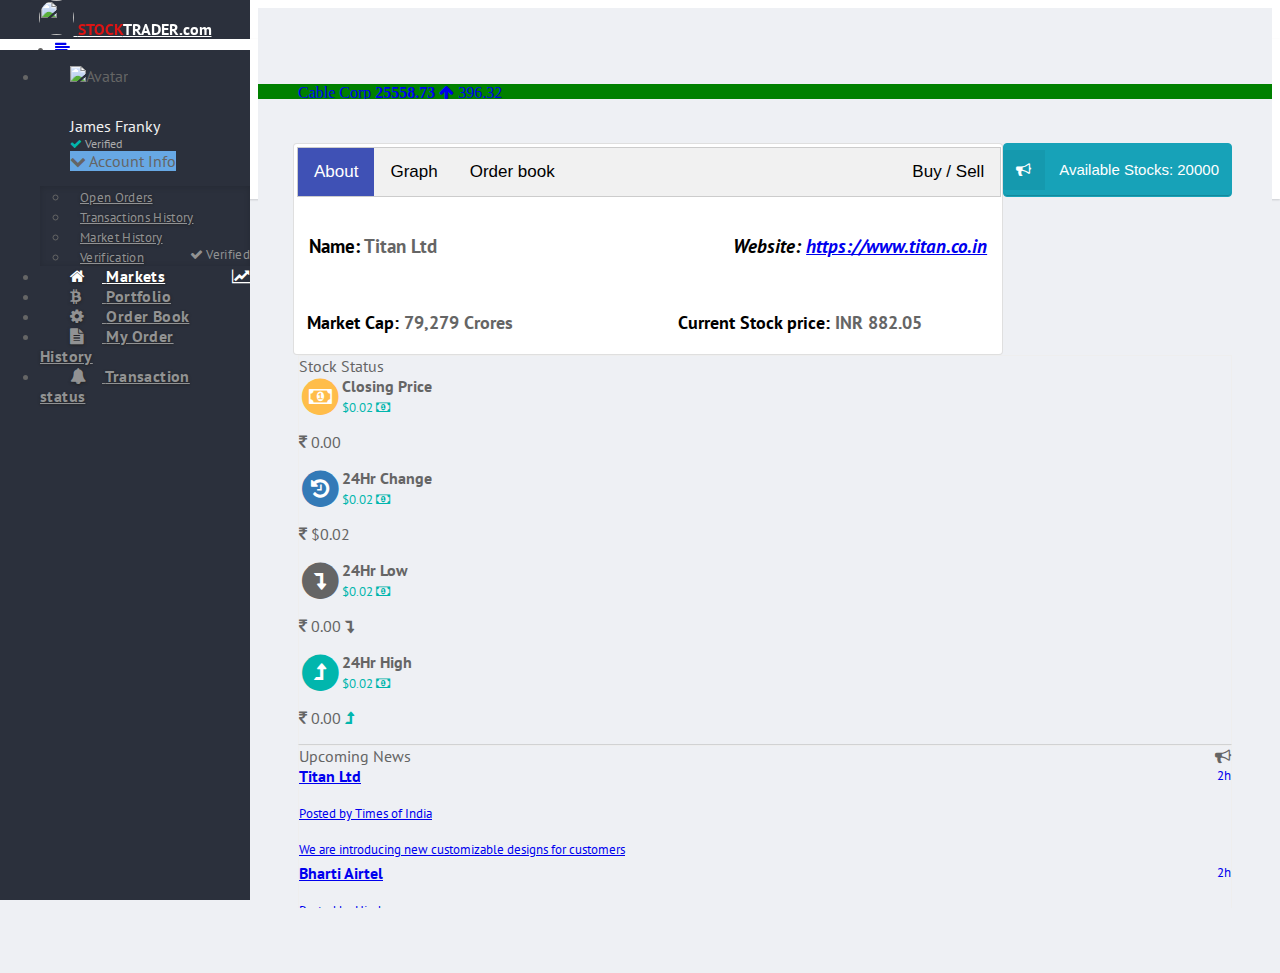
==== commit 5576c328: "Company page edited" ====
--- a/company.html
+++ b/company.html
@@ -1,764 +1,602 @@
-
 <!DOCTYPE html>
 <html lang="en">
-   <head>
-      <meta charset="utf-8">
-      <meta http-equiv="X-UA-Compatible" content="IE=edge">
-      <title>DBS Stock Trader</title>
-      <link rel="stylesheet" href="css/bootstrap.css">
-      <link rel="stylesheet" href="css/font-awesome.css">
-      <link rel="stylesheet" href="plugins/animate%2banimo.css">
-      <link rel="stylesheet" href="plugins/csspinner.min.css">
-      <link rel="stylesheet" href="css/app.css">
-      <link rel="stylesheet" href="css/table.css">
-      <script src="js/modernizr.js"></script>
-      <script src="js/fastclick.js"></script>
-      <link rel="stylesheet" href="https://cdnjs.cloudflare.com/ajax/libs/font-awesome/4.7.0/css/font-awesome.min.css">
-
- <script>
-
-window.onload = function () {
-
-var chart = new CanvasJS.Chart("chartContainer", {
-	animationEnabled: true,
-	title:{
-		text: "SBI"
-	},
-	axisY: {
-		title: "Units Sold",
-		valueFormatString: "#0,,.",
-		suffix: "mn",
-		stripLines: [{
-			value: 3366500,
-			label: "Average"
-		}]
-	},
-	data: [{
-		yValueFormatString: "#,### Units",
-		xValueFormatString: "YYYY",
-		type: "spline",
-		dataPoints: [
-			{x: new Date(2002, 0), y: 2506000},
-			{x: new Date(2003, 0), y: 2798000},
-			{x: new Date(2004, 0), y: 3386000},
-			{x: new Date(2005, 0), y: 6944000},
-			{x: new Date(2006, 0), y: 6026000},
-			{x: new Date(2007, 0), y: 2394000},
-			{x: new Date(2008, 0), y: 1872000},
-			{x: new Date(2009, 0), y: 2140000},
-			{x: new Date(2010, 0), y: 7289000},
-			{x: new Date(2011, 0), y: 4830000},
-			{x: new Date(2012, 0), y: 2009000},
-			{x: new Date(2013, 0), y: 2840000},
-			{x: new Date(2014, 0), y: 2396000},
-			{x: new Date(2015, 0), y: 1613000},
-			{x: new Date(2016, 0), y: 2821000},
-			{x: new Date(2017, 0), y: 2000000}
-		]
-	}]
-});
-chart.render();
-
-}
-
-</script>
-<script src="https://ajax.googleapis.com/ajax/libs/jquery/3.3.1/jquery.min.js"></script>
-<script>
-$(document).ready(function(){
-    $("#togglegraph").click(function(){
-        $("#chartContainer").toggle();
-    });
-});
-</script>
-<script>
-$(document).ready(function(){
-    $("#priority_table").click(function(){
-        $("#prioroty_tab").toggle();
-    });
-});
-</script>
-  </head>
-   <body>
-
-
-
-      <section class="wrapper">
-         <nav class="navbar navbar-default navbar-top navbar-fixed-top">
-            <div class="navbar-header">
-               <a href="index.html" class="navbar-brand">
-                  <div class="brand-logo"><i> <img src="css/dbslogo.png" height="35px" width="35px" style="border-radius:50%"> </i> <b style="font-weight:700; color:#DD1414">STOCK</b>TRADER.com</div>
-                  <div class="brand-logo-collapsed"><i><img src="css/dbslogo.png" height="40px" width="40px" style="border-radius:50%; top:25px"></i></div>
-               </a>
-            </div>
-            <div class="nav-wrapper">
-               <ul class="nav navbar-nav mt0">
-                  <li>
-                     <a href="#" data-toggle="aside">
+
+<head>
+  <meta charset="utf-8">
+  <meta http-equiv="X-UA-Compatible" content="IE=edge">
+  <meta name="viewport" content="width=device-width, initial-scale=1, maximum-scale=1, user-scalable=0">
+  <link rel="icon" type="image/png" sizes="16x16" href="images/favicon-16x16.png">
+
+  <title>DBS Stock Trader</title>
+  <link rel="stylesheet" href="css/bootstrap.css">
+  <link rel="stylesheet" href="css/plugins/animate%2banimo.css">
+  <link rel="stylesheet" href="css/plugins/csspinner.min.css">
+  <link rel="stylesheet" href="css/app.css">
+  <link rel="stylesheet" href="css/phpwallet1.css">
+  <script src="js/modernizr.js"></script>
+  <script src="js/fastclick.js"></script>
+  <link rel="stylesheet" href="css/tab.css">
+  <script src="js/chart.js"></script>
+
+  <link rel="stylesheet" href="https://cdnjs.cloudflare.com/ajax/libs/font-awesome/4.7.0/css/font-awesome.min.css">
+
+   <style>
+.table5 td{ padding:5px;}
+.table5 td.hed{ background:#E8EBEF; font:19px arial;}
+.table5 td.det{ font:19px arial; }
+   </style>
+
+
+</head>
+
+<body>
+  <section class="wrapper">
+    <nav class="navbar navbar-default navbar-top navbar-fixed-top">
+      <div class="navbar-header">
+        <a href="index.html" class="navbar-brand">
+          <div class="brand-logo"><i> <img src="css/dbslogo.png" height="35px" width="35px" style="border-radius:50%"> </i> <b style="font-weight:700; color:#DD1414">STOCK</b>TRADER.com</div>
+          <div class="brand-logo-collapsed"><i><img src="css/dbslogo.png" height="40px" width="40px" style="border-radius:50%; top:25px"></i></div>
+        </a>
+      </div>
+      <div class="nav-wrapper">
+        <ul class="nav navbar-nav mt0">
+          <li>
+            <a href="#" data-toggle="aside">
                      <em class="fa fa-align-left"></em>
                      </a>
-                  </li>
-               </ul>
-               <ul class="nav navbar-nav navbar-right mt0">
-                  <li class="dropdown dropdown-list">
-                     <a href="#" data-toggle="dropdown" data-play="fadeIn" class="dropdown-toggle">
-                     <strong><i class="fa fa-btc"></i> Wallet</strong>
-                     </a>
-                  </li>
-                  <li class="dropdown dropdown-list">
-                     <a href="#" data-toggle="dropdown" data-play="fadeIn" class="dropdown-toggle">
+          </li>
+        </ul>
+        <ul class="nav navbar-nav navbar-right mt0">
+          <li class="dropdown dropdown-list">
+            <a href="wallet.html" data-toggle="dropdown" data-play="fadeIn" class="dropdown-toggle">
+                     <strong><i class="fa fa-inr"></i> Wallet</strong>
+                     </a>
+
+      </li>
+      <li class="dropdown dropdown-list">
+        <a href="" data-toggle="dropdown" data-play="fadeIn" class="dropdown-toggle">
                         <em class="fa fa-bell"></em>
                         <div class="label label-danger">3</div>
                      </a>
-                     <ul class="dropdown-menu col-md-4 col-sm-6 col-xs-12">
-                        <li>
-                           <div class="table-responsive">
-                              <table class="table table-striped table-bordered table-hover">
-                                 <thead>
-                                    <tr>
-                                       <th>Buy/Sell</th>
-                                       <th>Progress</th>
-                                       <th>Date</th>
-                                       <th>Status</th>
-                                    </tr>
-                                 </thead>
-                                 <tbody>
-                                    <tr>
-                                       <td>Buy order SC</td>
-                                       <td>
-                                          <div class="progress progress-striped progress-xs">
-                                             <div role="progressbar" aria-valuenow="100" aria-valuemin="0" aria-valuemax="100" class="progress-bar progress-bar-success w-100-p">
-                                                <span class="sr-only">100% Complete</span>
-                                             </div>
-                                          </div>
-                                       </td>
-                                       <td>
-                                          <em class="fa fa-calendar fa-fw text-muted"></em>02/19/2018
-                                       </td>
-                                       <td class="text-center">
-                                          Complete
-                                       </td>
-                                    </tr>
-                                    <tr>
-                                       <td>Sell order SC</td>
-                                       <td>
-                                          <div class="progress progress-striped progress-xs">
-                                             <div role="progressbar" aria-valuenow="50" aria-valuemin="0" aria-valuemax="100" class="progress-bar progress-bar-danger w-50-p">
-                                                <span class="sr-only">50% Complete</span>
-                                             </div>
-                                          </div>
-                                       </td>
-                                       <td>
-                                          <em class="fa fa-calendar fa-fw text-muted"></em>02/18/2018
-                                       </td>
-                                       <td class="text-center">
-                                          50% Filled
-                                       </td>
-                                    </tr>
-                                    <tr>
-                                       <td>Buy order IOTA</td>
-                                       <td>
-                                          <div class="progress progress-striped progress-xs">
-                                             <div role="progressbar" aria-valuenow="50" aria-valuemin="0" aria-valuemax="100" class="progress-bar progress-bar-success w-50-p">
-                                                <span class="sr-only">50% Complete</span>
-                                             </div>
-                                          </div>
-                                       </td>
-                                       <td>
-                                          <em class="fa fa-calendar fa-fw text-muted"></em>02/17/2018
-                                       </td>
-                                       <td class="text-center">
-                                          50% Filled
-                                       </td>
-                                    </tr>
-                                 </tbody>
-                              </table>
-                           </div>
-                        </li>
-                     </ul>
-                  </li>
-                  <li class="dropdown">
-                     <a href="#" data-toggle="dropdown" data-play="fadeIn" class="dropdown-toggle">
+        <ul class="dropdown-menu col-md-4 col-sm-6 col-xs-12">
+          <li>
+            <div class="table-responsive">
+              <table class="table table-striped table-bordered table-hover">
+                <thead>
+                  <tr>
+                    <th>Buy/Sell</th>
+                    <th>Progress</th>
+                    <th>Date</th>
+                    <th>Status</th>
+                  </tr>
+                </thead>
+                <tbody>
+                  <tr>
+                    <td>Buy order SC</td>
+                    <td>
+                      <div class="progress progress-striped progress-xs">
+                        <div role="progressbar" aria-valuenow="100" aria-valuemin="0" aria-valuemax="100" class="progress-bar progress-bar-success w-100-p">
+                          <span class="sr-only">100% Complete</span>
+                        </div>
+                      </div>
+                    </td>
+                    <td>
+                      <em class="fa fa-calendar fa-fw text-muted"></em>02/19/2018
+                    </td>
+                    <td class="text-center">
+                      Complete
+                    </td>
+                  </tr>
+                  <tr>
+                    <td>Sell order SC</td>
+                    <td>
+                      <div class="progress progress-striped progress-xs">
+                        <div role="progressbar" aria-valuenow="50" aria-valuemin="0" aria-valuemax="100" class="progress-bar progress-bar-danger w-50-p">
+                          <span class="sr-only">50% Complete</span>
+                        </div>
+                      </div>
+                    </td>
+                    <td>
+                      <em class="fa fa-calendar fa-fw text-muted"></em>02/18/2018
+                    </td>
+                    <td class="text-center">
+                      50% Filled
+                    </td>
+                  </tr>
+                  <tr>
+                    <td>Buy order IOTA</td>
+                    <td>
+                      <div class="progress progress-striped progress-xs">
+                        <div role="progressbar" aria-valuenow="50" aria-valuemin="0" aria-valuemax="100" class="progress-bar progress-bar-success w-50-p">
+                          <span class="sr-only">50% Complete</span>
+                        </div>
+                      </div>
+                    </td>
+                    <td>
+                      <em class="fa fa-calendar fa-fw text-muted"></em>02/17/2018
+                    </td>
+                    <td class="text-center">
+                      50% Filled
+                    </td>
+                  </tr>
+                </tbody>
+              </table>
+            </div>
+          </li>
+        </ul>
+      </li>
+      <li class="dropdown">
+        <a href="#" data-toggle="dropdown" data-play="fadeIn" class="dropdown-toggle">
                      <em class="fa fa-user"></em>
                      </a>
-                     <ul class="dropdown-menu">
-                        <li><a href="Profile.html">Profile</a>
-                        </li>
-                        <li><a href="#">Settings</a>
-                        </li>
-                        <li class="divider"></li>
-                        <li><a href="landing.html">Logout</a>
-                        </li>
-                     </ul>
-                  </li>
-               </ul>
+        <ul class="dropdown-menu">
+          <li><a href="#">Profile</a>
+          </li>
+          <li class="divider"></li>
+          <li><a href="landing.html">Logout</a>
+          </li>
+        </ul>
+      </li>
+      </ul>
+      </div>
+    </nav>
+    <aside class="aside">
+      <nav class="sidebar">
+        <ul class="nav">
+          <li>
+            <div data-toggle="collapse-next" class="item user-block has-submenu">
+              <div class="user-block-picture">
+                <img src="02.jpg" alt="Avatar" width="60" height="60" class="img-thumbnail img-circle account-img-mb">
+              </div>
+              <div class="user-block-info">
+                <span class="user-block-name item-text">James Franky</span>
+                <span class="user-block-role"><i class="fa fa-check text-green"></i> Verified</span>
+                <div class="label label-primary"><i class="fa fa-chevron-down"></i> Account Info</div>
+              </div>
             </div>
-         </nav>
-         <aside class="aside">
-            <nav class="sidebar">
-               <ul class="nav">
-                  <li>
-                     <div data-toggle="collapse-next" class="item user-block has-submenu">
-                        <div class="user-block-picture">
-                           <img src="02.jpg" alt="Avatar" width="60" height="60" class="img-thumbnail img-circle account-img-mb">
-                        </div>
-                        <div class="user-block-info">
-                           <span class="user-block-name item-text">James Franky</span>
-                           <span class="user-block-role"><i class="fa fa-check text-green"></i> Verified</span>
-                           <div class="label label-primary"><i class="fa fa-chevron-down"></i> Account Info</div>
-                        </div>
-                     </div>
-                     <ul class="nav collapse">
-                        <li><a href="#open_orders">Open Orders</a>
-                        </li>
-                        <li><a href="#history">Transactions History</a>
-                        </li>
-                        <li><a href="#market">Market History</a>
-                        </li>
-                        <li>
-                           <a href="javascript:void(0);">
+            <ul class="nav collapse">
+              <li><a href="#open_orders">Open Orders</a>
+              </li>
+              <li><a href="#history">Transactions History</a>
+              </li>
+              <li><a href="#market">Market History</a>
+              </li>
+              <li>
+                <a href="javascript:void(0);">
                               Verification
                               <div class="label label-success pull-right"><i class="fa fa-check"></i> Verified</div>
                            </a>
-                        </li>
-                     </ul>
-                  </li>
-                  <li class="active">
-                     <a href="index.html" title="Markets" data-toggle="collapse-next">
+              </li>
+            </ul>
+          </li>
+          <li class="active">
+            <a href="index.html" onclick="location.href='index.html'" title="index" data-toggle="collapse-next">
                         <em class="fa fa-home"></em>
                         <div class="label pull-right"><i class="fa fa-line-chart"></i></div>
                         <span class="item-text">Markets</span>
                      </a>
-
-                  <li>
-                     <a href="prices.html" title="Dashboard" class="">
+            </li>
+            <li>
+              <a href="portfolio.html" title="Dashboard" class="">
                         <em class="fa fa-btc"></em>
-                        <span class="item-text">Live Pricing</span>
-                     </a>
-                  </li>
-                  <li class="">
-                     <a href="datatable.html" title="Dashboard" class="">
+                        <span class="item-text">Portfolio</span>
+                     </a>
+            </li>
+            <li class="">
+              <a href="#order_book" title="Dashboard" class="">
                         <em class="fa fa-gear"></em>
                         <span class="item-text">Order Book</span>
                      </a>
-                  </li>
-                  <li>
-                     <a title="Pages" href="My_Order_History.html">
+            </li>
+            <li>
+              <a title="Pages" href="#history">
                      <em class="fa fa-file-text"></em>
                      <span class="item-text">My Order History</span>
                      </a>
 
-                  </li>
-               </ul>
-            </nav>
-         </aside>
-         <section>
-            <section class="main-content">
-<a href="wallet.html">               <button type="button" class="btn btn-labeled btn-primary pull-right" >
-               <span class="btn-label"><i class="fa fa-dollar"></i>
-               </span>Goto Wallet</button></a>
-
-               <div class="row">
-                  <div class="col-md-9">
-                     <!-- First Row Starts Here -->
-                     <div class="row">
-
-                     </div>
-                     <!-- First Row Ends Here -->
-                     <div class="row">
-                        <div class="col-lg-12">
-                           <div class="panel panel-default">
-
-                              <div class="panel-wrapper collapse">
-                                 <div class="panel panel-default">
-                                    <div class="panel-heading">All Markets |
-                                       <small>All Availble Markets</small>
-                                    </div>
-                                    <div class="panel-body">
-                                       <table id="datatable1" class="table table-striped table-hover">
-                                          <thead>
-                                             <tr>
-                                                <th class="tableSmallPad">Coin</th>
-                                                <th class="tableSmallPad">Price</th>
-                                                <th class="tableSmallPad">Vol</th>
-                                                <th class="tableSmallPad">CHG</th>
-                                                <th class="tableSmallPad">Name</th>
-                                             </tr>
-                                          </thead>
-                                          <tbody>
-                                             <!-- BCH Starts Here -->
-                                             <tr class="clickable-row" data-href="index.html">
-                                                <td class="tableSmallPad">
-                                                   <!--RADIO 1-->
-                                                   <input type="radio" class="radio_item" value="" name="BCH" id="radio1">
-                                                   <label class="label_item" for="radio1"> <i class="fa fa-star text-c-blue"></i> </label> BCH
-                                                </td>
-                                                <td class="tableSmallPad">0.16000009</td>
-                                                <td class="tableSmallPad">2967.720</td>
-                                                <td class="text-c-blue tableSmallPad">+17.84</td>
-                                                <td class="tableSmallPad">Bitcoin Cash</td>
-                                             </tr>
-                                             <!-- BCH Ends Here -->
-                                             <!-- ETH Starts Here -->
-                                             <tr class="clickable-row" data-href="index.html">
-                                                <td class="tableSmallPad"><input type="radio" class="radio_item" value="" name="ETH" id="radio10">
-                                                   <label class="label_item" for="radio10"> <i class="fa fa-star text-c-blue"></i> </label> ETH
-                                                </td>
-                                                <td class="tableSmallPad">0.10039995</td>
-                                                <td class="tableSmallPad">2887.720</td>
-                                                <td class="text-c-blue tableSmallPad">+1.35</td>
-                                                <td class="tableSmallPad">Ethereum</td>
-                                             </tr>
-                                             <!-- ETH Ends Here -->
-                                             <!-- XRP Starts Here -->
-                                             <tr class="clickable-row" data-href="index.html">
-                                                <td class="tableSmallPad"><input type="radio" class="radio_item" value="" name="ETH" id="radio3">
-                                                   <label class="label_item" for="radio3"> <i class="fa fa-star text-c-blue"></i> </label> XRP
-                                                </td>
-                                                <td class="tableSmallPad">0.00009485</td>
-                                                <td class="tableSmallPad">1633.576</td>
-                                                <td class="text-c-blue tableSmallPad">+5.10</td>
-                                                <td class="tableSmallPad">Ripple</td>
-                                             </tr>
-                                             <!-- XRP Ends Here -->
-                                             <!-- STR Starts Here -->
-                                             <tr class="clickable-row" data-href="index.html">
-                                                <td class="tableSmallPad"><input type="radio" class="radio_item" value="" name="ETH" id="radio4">
-                                                   <label class="label_item" for="radio4"> <i class="fa fa-star text-c-blue"></i> </label> STR
-                                                </td>
-                                                <td class="tableSmallPad">0.00004322</td>
-                                                <td class="tableSmallPad">1196.608</td>
-                                                <td class="text-c-red tableSmallPad">-0.05</td>
-                                                <td class="tableSmallPad">Stellar</td>
-                                             </tr>
-                                             <!-- STR Ends Here -->
-                                             <!-- LTC Starts Here -->
-                                             <tr class="clickable-row" data-href="index.html">
-                                                <td class="tableSmallPad"><input type="radio" class="radio_item" value="" name="ETH" id="radio5">
-                                                   <label class="label_item" for="radio5"> <i class="fa fa-star text-c-blue"></i> </label> LTC
-                                                </td>
-                                                <td class="tableSmallPad">0.01790003</td>
-                                                <td class="tableSmallPad">1115.235</td>
-                                                <td class="text-c-blue tableSmallPad">+1.58</td>
-                                                <td class="tableSmallPad">Litecoin</td>
-                                             </tr>
-                                             <!-- LTC Ends Here -->
-                                             <!-- SC Starts Here -->
-                                             <tr class="clickable-row" data-href="index.html">
-                                                <td class="tableSmallPad"><input type="radio" class="radio_item" value="" name="ETH" id="radio6">
-                                                   <label class="label_item" for="radio6"> <i class="fa fa-star text-c-blue"></i> </label> SC
-                                                </td>
-                                                <td class="tableSmallPad">0.00000272</td>
-                                                <td class="tableSmallPad">131.014</td>
-                                                <td class="text-c-blue tableSmallPad">+1.87</td>
-                                                <td class="tableSmallPad">Siacoin</td>
-                                             </tr>
-                                             <!-- SC Ends Here -->
-                                             <!-- Doge Starts Here -->
-                                             <tr class="clickable-row" data-href="index.html">
-                                                <td class="tableSmallPad"><input type="radio" class="radio_item" value="" name="ETH" id="radio7">
-                                                   <label class="label_item" for="radio7"> <i class="fa fa-star text-c-blue"></i> </label> DOGE
-                                                </td>
-                                                <td class="tableSmallPad">0.00000055</td>
-                                                <td class="tableSmallPad">169.631</td>
-                                                <td class="text-c-red tableSmallPad">-1.79</td>
-                                                <td class="tableSmallPad">Dogecoin</td>
-                                             </tr>
-                                             <!-- Doge Ends Here -->
-                                             <!-- DBG Starts Here -->
-                                             <tr class="clickable-row" data-href="index.html">
-                                                <td class="tableSmallPad"><input type="radio" class="radio_item" value="" name="ETH" id="radio8">
-                                                   <label class="label_item" for="radio8"> <i class="fa fa-star text-c-blue"></i> </label> DGB
-                                                </td>
-                                                <td class="tableSmallPad">0.00000402</td>
-                                                <td class="tableSmallPad">90.224</td>
-                                                <td class="text-c-blue tableSmallPad">+0.00</td>
-                                                <td class="tableSmallPad">DigiByte</td>
-                                             </tr>
-                                             <!-- DGB Ends Here -->
-                                             <!-- NXT Starts Here -->
-                                             <tr class="clickable-row" data-href="index.html">
-                                                <td class="tableSmallPad"><input type="radio" class="radio_item" value="" name="ETH" id="radio9">
-                                                   <label class="label_item" for="radio9"> <i class="fa fa-star text-c-blue"></i> </label> NXT
-                                                </td>
-                                                <td class="tableSmallPad">0.00002241</td>
-                                                <td class="tableSmallPad">100.305</td>
-                                                <td class="text-c-blue tableSmallPad">+2.56</td>
-                                                <td class="tableSmallPad">NXT</td>
-                                             </tr>
-                                             <!-- NXT Ends Here -->
-                                          </tbody>
-                                       </table>
-                                    </div>
-                                 </div>
-                                 <div class="panel-footer">All Markets</div>
-                              </div>
-                           </div>
-                        </div>
-                     </div>
-                     <!-- Chart Starts Here -->
-                     <div class="row">
-                        <div class="col-lg-12">
-                           <div class="panel panel-default">
-                              <div class="panel-collapse">
-                                 <div class="panel-body">
-
-
-
-<button id="togglegraph" style="background-color: #008CBA;font-size: 25px; color: white;">GRAPH</button> &nbsp;&nbsp;&nbsp;&nbsp;&nbsp;&nbsp;&nbsp;&nbsp;&nbsp;&nbsp;&nbsp;&nbsp;&nbsp;&nbsp;&nbsp;&nbsp;<button id="priority_table" style="background-color: #008CBA;font-size: 25px; color: white;">PRIORITY TABLE</button>
-									<script src="https://ajax.googleapis.com/ajax/libs/jquery/3.3.1/jquery.min.js"></script>
-									<div >
-									<div id="chartContainer" class="h-500" style="display:none;" >
-									<br/><br/><br/>
-				       <script src="https://canvasjs.com/assets/script/canvasjs.min.js"></script>
-
-		                          </div>
-								  <div id="prioroty_tab" style="display:none;">
-								  <br/><br/><br/>
-
+            </li>
+            <li>
+              <a title="Pages" href="#history">
+                     <em class="fa fa-bell"></em>
+                     <span class="item-text">Transaction status</span>
+                     </a>
+
+            </li>
+        </ul>
+      </nav>
+    </aside>
+
+
+
+    <section>
+
+      <!--Scroll ticker -->
+
+      <iframe allowtransparency="true" id="macroaxis_stock_ticker" name="macroaxis_stock_ticker" marginheight="0" marginwidth="0" scrolling="NO" height="31px" width="100%" frameborder="0" src="ticker.html"></iframe>
+
+      <!-- ticker close-->
+      <br><br>
+
+      <section class="main-content">
+             <button style="font-size:15px" type="button" class="btn btn-labeled btn-info pull-right" >
+                       <span class="btn-label"><i class="fa fa-bullhorn"></i>
+                       </span>Available Stocks: 20000</button>
+<!-- saasaas -->
+<div class="row">
+<div class="col-md-9">
+<div class="row margin-0">
+<!-- <div class="col-lg-12"> -->
+<div class="row margin-bottom-10" style="margin-right:-5px;margin-left:-5px">
+<div class="wallets-container card white-background">
+<!-- <div class="row"> -->
+<!-- <div class="col-lg-12 col-md-12 col-sm-12 header"> -->
 <table>
+<tbody>
+<tr>
+<td>
+  <div class="tab" style="width:100%">
+<button class="tablinks" onclick="openCity(event, 'London')" id="defaultOpen">About</button>
+<button class="tablinks" onclick="openCity(event, 'Paris')">Graph</button>
+<button class="tablinks" onclick="openCity(event, 'Tokyo')">Order book</button>
+<div style="float:right">
+<button class="tablinks" onclick="openCity(event, 'buy')">Buy / Sell</button>
+</div>
+</div>
+</td>
+</tr>
+</tbody></table>
+<!-- </div> -->
+<!-- </div> -->
+<div class="row">
+  <div class="col-md-12">
+
+   <!-- table start -->
+
+
+      <div id="London" class="tabcontent">
+        <h3 style="padding:15px"><strong style="color:black">Name:</strong> Titan Ltd         <i style="float:right"><strong style="color:black">Website:</strong> <a href="https://www.titan.co.in" target="_blank">https://www.titan.co.in</a></i></h3> <br>
+        <b style="font-size:18px;margin-left:13px"><strong style="color:black">Market Cap:</strong> 79,279 Crores</b> <b style="float:right;font-size:18px;margin-right:80px"><strong style="color:black">Current Stock price:</strong> INR 882.05</b> <br> <br>
+      </div>
+
+      <div id="Paris" class="tabcontent">
+        <div id="chartContainer"></div>
+      </div>
+
+      <div id="Tokyo" class="tabcontent">
+
+<table width="100%" cellspacing="0" cellpadding="0" border="0" class="table5" background="white"> <br>
+<thead>
   <tr>
-    <th>Company</th>
-    <th>Contact</th>
-    <th>Country</th>
+    <th colspan="2" scope="colgroup" style="text-align:center;font-size:33px;color:black;width:353px">Buy Orders</th>
+    <th colspan="2" scope="colgroup" style="text-align:center;font-size:33px;color:black;width:353px">Sell Orders</th>
   </tr>
-  <tr>
-    <td>Alfreds Futterkiste</td>
-    <td>Maria Anders</td>
-    <td>Germany</td>
-  </tr>
-  <tr>
-    <td>Centro comercial Moctezuma</td>
-    <td>Francisco Chang</td>
-    <td>Mexico</td>
-  </tr>
-  <tr>
-    <td>Ernst Handel</td>
-    <td>Roland Mendel</td>
-    <td>Austria</td>
-  </tr>
-
-								</table>
-								  </div>
-								  <br/><br/><br/>
-								    <!-----start bid price-------->
-<div class="col-lg-6">
-                <div class="panel panel-default">
-                  <div class="panel-heading">Bid Price
-                    <a href="javascript:void(0);" data-perform="panel-collapse" data-toggle="tooltip" title="" class="pull-right" data-original-title="Collapse Panel">
-                           <em class="fa fa-minus"></em>
-                           </a>
-                  </div>
-                  <div class="panel-wrapper collapse in" aria-expanded="true" style=""><div class="pannel panel-body">
-                    <label style="font-size:15px" class="col-sm-2 control-label m-t-9">Units  </label>
-                    <div class="input-group col-sm-10 m-b">
-                      <input type="number" placeholder="" class="form-control text-right">
-                    </div>
-                    <div class="m-t-9">
-                      <label class="col-sm-2 control-label m-t-9">Bid</label>
-                      <div class="input-group col-sm-10 m-b">
-                        <input type="number" placeholder="" class="form-control text-right">
-                      </div>
-                    </div>
-                    <div class="row">
-                      <div class="btn-group m-t-9 col-md-6 col-sm-12 col-xs-12">
-                        <button style="background-color:#337ab7;border-color:#2e6da4" type="button" data-toggle="dropdown" class="btn btn-primary dropdown-toggle btn-block">Limit
-                                 <span class="caret"></span>
-                                 </button>
-                        <ul role="menu" class="dropdown-menu">
-                          <li><a href="javascript:void(0);">Limit</a>
-                          </li>
-                          <li><a href="javascript:void(0);">Conditional</a>
-                          </li>
-                        </ul>
-                      </div>
-
-                    </div>
-                    <div class="m-t-9">
-                      <label class="col-sm-2 control-label m-t-9">Total</label>
-                      <div class="input-group col-sm-10 m-b">
-                        <span class="input-group-addon"><i class="fa fa-rupee"></i></span>
-                        <input type="text" placeholder="" class="form-control text-right">
-                      </div>
-                    </div>
-                    <div class="m-t-9">
-                      <button style="background-color:#337ab7;border-color:#2e6da4" type="button" class="btn btn-primary btn-block"><i class="fa fa-plus"></i> Buy Stock</button>
-                    </div>
-                  </div></div>
-                </div>
+</thead>
+   <tbody><tr>
+     <td class="hed" style="color:#cc3300"><strong>Open</strong></td>
+     <td class="hed" style="color:black">888.00</td>
+     <td class="hed" style="width:218px;color:#333399"><strong>Vol</strong></td>
+     <td class="hed" style="color:black">941025</td>
+   </tr>
+   <tr style="color:black">
+     <td class="det" style="color:#cc3300"><strong>High</strong></td>
+     <td class="det">895.60</td>
+     <td class="det" style="color:#333399"><strong> 52 Week</strong></td>
+     <td class="det">999.70</td>
+   </tr>
+   <tr style="color:black">
+     <td class="det" style="color:#cc3300"><strong>Low</strong></td>
+     <td class="det" style="color:black">876.50</td>
+     <td class="det" style="color:#333399"><strong> Year </strong></td>
+     <td class="det" style="color:black">563.65 </td>
+   </tr>
+   <tr style="color:black">
+     <td class="det" style="color:#cc3300"><strong>Prev. Close </strong></td>
+     <td class="det">888.30</td>
+     <td class="det">&nbsp;</td>
+     <td class="det">&nbsp;</td>
+   </tr>
+ </tbody></table>
+      </div>
+
+      <div id="buy" class="tabcontent">
+        <!---start bid price-------->
+<div class="row">
+<div class="col-lg-7" style="margin-left:140px">
+    <div class="panel panel-default">
+
+      <div class="panel-heading">Bid Price
+        <a href="javascript:void(0);" data-perform="panel-collapse" data-toggle="tooltip" title="" class="pull-right" data-original-title="Collapse Panel">
+               <em class="fa fa-minus"></em>
+               </a>
+      </div>
+      <div class="panel-wrapper collapse in" aria-expanded="true" style=""><div class="pannel panel-body">
+        <label style="font-size:15px" class="col-sm-2 control-label m-t-9">Units  </label>
+        <div class="input-group col-sm-10 m-b">
+          <input type="number" placeholder="" class="form-control text-right">
+        </div>
+        <div class="m-t-9">
+          <label class="col-sm-2 control-label m-t-9">Bid</label>
+          <div class="input-group col-sm-10 m-b">
+            <input type="number" placeholder="" class="form-control text-right">
+          </div>
+        </div>
+        <div class="row">
+          <div class="btn-group m-t-9 col-md-6 col-sm-12 col-xs-12">
+            <button style="background-color:#337ab7;border-color:#2e6da4" type="button" data-toggle="dropdown" class="btn btn-primary dropdown-toggle btn-block">Limit
+                     <span class="caret"></span>
+                     </button>
+            <ul role="menu" class="dropdown-menu">
+              <li><a href="javascript:void(0);">Limit</a>
+              </li>
+              <li><a href="javascript:void(0);">Conditional</a>
+              </li>
+            </ul>
+          </div>
+
+        </div>
+        <div class="m-t-9">
+          <label class="col-sm-2 control-label m-t-9">Total</label>
+          <div class="input-group col-sm-10 m-b">
+            <span class="input-group-addon"><i class="fa fa-rupee"></i></span>
+            <input type="text" placeholder="" class="form-control text-right">
+          </div>
+        </div>
+        <div class="m-t-9">
+          <button style="background-color:#337ab7;border-color:#2e6da4;font-size:14px" type="button" class="btn btn-primary btn-block"><i class="fa fa-plus"></i> Buy Stock</button>
+        </div>
+      </div></div>
+    </div>
+  </div>
+
+
+
+<!---end bid price-------->
+<!-- class="col-lg-6" -->
+<!--start ask price-->
+
+<div class="col-lg-7" style="margin-left:140px">
+    <div class="panel panel-default">
+      <div class="panel-heading">Ask Price
+        <a href="javascript:void(0);" data-perform="panel-collapse" data-toggle="tooltip" title="" class="pull-right" data-original-title="Collapse Panel">
+               <em class="fa fa-minus"></em>
+               </a>
+      </div>
+      <div class="panel-wrapper collapse in" aria-expanded="true" style=""><div class="pannel panel-body">
+        <label class="col-sm-2 control-label m-t-9">Units</label>
+        <div class="input-group col-sm-10 m-b">
+          <input type="text" placeholder="" class="form-control text-right">
+        </div>
+        <div class="m-t-9">
+          <label class="col-sm-2 control-label m-t-9">Ask</label>
+          <div class="input-group m-b">
+            <input type="number" class="form-control text-right" placeholder="">
+          </div>
+        </div>
+        <div class="row">
+          <div class="btn-group m-t-9 col-md-6 col-sm-12 col-xs-12">
+            <button style="background-color:#337ab7;border-color:#2e6da4" type="button" data-toggle="dropdown" class="btn btn-primary dropdown-toggle btn-block">Limit
+                     <span class="caret"></span>
+                     </button>
+            <ul role="menu" class="dropdown-menu">
+              <li><a href="javascript:void(0);">Limit</a>
+              </li>
+              <li><a href="javascript:void(0);">Conditional</a>
+              </li>
+            </ul>
+          </div>
+        </div>
+        <div class="m-t-9">
+          <label class="col-sm-2 control-label m-t-9">Total</label>
+          <div class="input-group col-sm-10 m-b">
+            <span class="input-group-addon"><i class="fa fa-rupee"></i></span>
+            <input type="number" placeholder="" class="form-control text-right">
+          </div>
+        </div>
+        <div class="m-t-9">
+          <button style="background-color:#337ab7;border-color:#2e6da4;font-size:14px  " type="button" class="btn btn-primary btn-block"><i class="fa fa-minus"></i> Sell Stock</button>
+        </div>
+      </div></div>
+    </div>
+  </div>
+<!--end ask price-->
+</div>
+
+      </div>
+
+      <!-- table close>  -->
+</div>
+
+</div>
+</div>
+</div>
+<!-- </div> -->
+<!-- sasasa close-->
+</div>
+</div>
+
+
+   <!-- Top 5 companies -->
+   <div class="col-md-3">
+        <div class="panel panel-default">
+           <div class="panel-heading">
+              <div class="panel-title">Stock Status</div>
+           </div>
+           <div class="list-group">
+              <div class="list-group-item">
+                 <div class="media">
+                    <div class="pull-left">
+                       <span class="fa-stack fa-lg">
+                       <em class="fa fa-circle fa-stack-2x text-warning"></em>
+                       <em class="fa fa-money fa-stack-1x fa-inverse text-white"></em>
+                       </span>
+                    </div>
+                    <div class="media-body clearfix">
+                       <strong>Closing Price</strong>
+                       <p class="m0">
+                          <small class="text-green">$0.02 <i class="fa fa-money"></i></small>
+                       </p>
+                       <p><i class="fa fa-inr"></i> 0.00</p>
+                    </div>
+                 </div>
               </div>
-
-
-			  <!-----end bid price-------->
-
-			  <!----start ask price-->
-
-			  <div class="col-lg-6">
-                <div class="panel panel-default">
-                  <div class="panel-heading">Ask Price
-                    <a href="javascript:void(0);" data-perform="panel-collapse" data-toggle="tooltip" title="" class="pull-right" data-original-title="Collapse Panel">
-                           <em class="fa fa-minus"></em>
-                           </a>
-                  </div>
-                  <div class="panel-wrapper collapse in" aria-expanded="true" style=""><div class="pannel panel-body">
-                    <label class="col-sm-2 control-label m-t-9">Units</label>
-                    <div class="input-group col-sm-10 m-b">
-                      <input type="text" placeholder="" class="form-control text-right">
-                    </div>
-                    <div class="m-t-9">
-                      <label class="col-sm-2 control-label m-t-9">Ask</label>
-                      <div class="input-group m-b">
-                        <input type="number" class="form-control text-right" placeholder="">
-                      </div>
-                    </div>
-                    <div class="row">
-                      <div class="btn-group m-t-9 col-md-6 col-sm-12 col-xs-12">
-                        <button style="background-color:#337ab7;border-color:#2e6da4" type="button" data-toggle="dropdown" class="btn btn-primary dropdown-toggle btn-block">Limit
-                                 <span class="caret"></span>
-                                 </button>
-                        <ul role="menu" class="dropdown-menu">
-                          <li><a href="javascript:void(0);">Limit</a>
-                          </li>
-                          <li><a href="javascript:void(0);">Conditional</a>
-                          </li>
-                        </ul>
-                      </div>
-                    </div>
-                    <div class="m-t-9">
-                      <label class="col-sm-2 control-label m-t-9">Total</label>
-                      <div class="input-group col-sm-10 m-b">
-                        <span class="input-group-addon"><i class="fa fa-rupee"></i></span>
-                        <input type="number" placeholder="" class="form-control text-right">
-                      </div>
-                    </div>
-                    <div class="m-t-9">
-                      <button style="background-color:#337ab7;border-color:#2e6da4" type="button" class="btn btn-primary btn-block"><i class="fa fa-minus"></i> Sell Stock</button>
-                    </div>
-                  </div></div>
-                </div>
+              <div class="list-group-item">
+                 <div class="media">
+                    <div class="pull-left">
+                       <span class="fa-stack fa-lg">
+                       <em class="fa fa-circle fa-stack-2x text-blue"></em>
+                       <em class="fa fa-history fa-stack-1x fa-inverse text-white"></em>
+                       </span>
+                    </div>
+                    <div class="media-body clearfix">
+                       <strong>24Hr Change</strong>
+                       <p class="m0">
+                         <small class="text-green">$0.02 <i class="fa fa-money"></i></small>
+                       </p>
+                       <p><i class="fa fa-inr"></i> $0.02</p>
+                    </div>
+                 </div>
               </div>
-			  <!----end ask price-->
-
-
-                                    </div>
-                                 </div>
-                              </div>
-                           </div>
-                        </div>
-                     </div>
-                     <!-- Chart Ends Here -->
-                     <div class="row">
-                        <div class="col-md-6">
-                           <div data-toggle="play-animation" data-play="fadeInLeft" data-offset="0" data-delay="1400" class="panel widget">
-                              <div class="panel-body">
-                                 <div class="text-right text-muted">
-                                    <em class="fa fa-gavel fa-2x text-danger"></em>
-                                 </div>
-                                 <h3 class="mt0">Availble Stocks</h3>
-                                 <p class="text-danger"><i class="fa fa-number"></i>no of stocks:</p>
-                                 <p><i class="fa fa-usd"></i>20000Rs</p>
-                              </div>
-                           </div>
-                        </div>
-                        <div class="col-md-6">
-                           <div data-toggle="play-animation" data-play="fadeInLeft" data-offset="0" data-delay="1400" class="panel widget">
-
-                           </div>
-
-                        </div>
-						   <marquee> <a href=""><img src="images/Airtel.png" height=90px width=90px></a>&nbsp;&nbsp;&nbsp;<a href=""><img src="images/tcs.png" height=90px width=90px></a>&nbsp;&nbsp;&nbsp;<a href=""><img src="images/titan.png" height=90px width=90px></a>&nbsp;&nbsp;&nbsp;<a href=""><img src="images/hdfc2.jpg" height=90px width=90px></a>&nbsp;&nbsp;&nbsp;<a href=""><img src="images/dbslogo.png" height=90px width=90px></a></marquee>
-
-                     </div>
-                  </div>
-                  <div class="col-md-3">
-                     <div class="panel panel-default">
-                        <div class="panel-heading">
-                           <div class="panel-title">Coin Status</div>
-                        </div>
-                        <div class="list-group">
-                           <div class="list-group-item">
-                              <div class="media">
-                                 <div class="pull-left">
-                                    <span class="fa-stack fa-lg">
-                                    <em class="fa fa-circle fa-stack-2x text-green"></em>
-                                    <em class="fa fa-level-up fa-stack-1x fa-inverse text-white"></em>
-                                    </span>
-                                 </div>
-                                 <div class="media-body clearfix">
-                                    <strong>Last Price</strong>
-                                    <p class="m0">
-                                       <small class="text-green">$0.02 <i class="fa fa-money"></i></small>
-                                    </p>
-                                    <p><i class="fa fa-btc"></i> 0.00000286</p>
-                                 </div>
-                              </div>
-                           </div>
-                           <div class="list-group-item">
-                              <div class="media">
-                                 <div class="pull-left">
-                                    <span class="fa-stack fa-lg">
-                                    <em class="fa fa-circle fa-stack-2x text-green"></em>
-                                    <em class="fa fa-level-up fa-stack-1x fa-inverse text-white"></em>
-                                    </span>
-                                 </div>
-                                 <div class="media-body clearfix">
-                                    <strong>24Hr Change</strong>
-                                    <p class="m0">
-                                       <small class="text-green">+1.35%</small>
-                                    </p>
-                                    <p><i class="fa fa-plus"></i> Gainer <i class="fa fa-level-up text-green"></i></p>
-                                 </div>
-                              </div>
-                           </div>
-                           <div class="list-group-item">
-                              <div class="media">
-                                 <div class="pull-left">
-                                    <span class="fa-stack fa-lg">
-                                    <em class="fa fa-circle fa-stack-2x text-danger"></em>
-                                    <em class="fa fa-level-down fa-stack-1x fa-inverse text-white"></em>
-                                    </span>
-                                 </div>
-                                 <div class="media-body clearfix">
-                                    <strong>24Hr Low</strong>
-                                    <p class="m0">
-                                       <small class="text-danger">$0.02</small>
-                                    </p>
-                                    <p><i class="fa fa-btc"></i> 0.00000261 <i class="fa fa-level-down text-danger"></i></p>
-                                 </div>
-                              </div>
-                           </div>
-                           <div class="list-group-item">
-                              <div class="media">
-                                 <div class="pull-left">
-                                    <span class="fa-stack fa-lg">
-                                    <em class="fa fa-circle fa-stack-2x text-green"></em>
-                                    <em class="fa fa-level-up fa-stack-1x fa-inverse text-white"></em>
-                                    </span>
-                                 </div>
-                                 <div class="media-body clearfix">
-                                    <strong>24Hr High</strong>
-                                    <p class="m0">
-                                       <small class="text-green">$0.02</small>
-                                    </p>
-                                    <p><i class="fa fa-btc"></i> 0.00000261 <i class="fa fa-level-up text-green"></i></p>
-                                 </div>
-                              </div>
-                           </div>
-                        </div>
-                     </div>
-                     <!-- Coin Status Ends Here -->
-                     <div class="panel panel-default">
-                        <div class="panel-heading">
-                           <div class="pull-right"><i class="fa fa-bullhorn"></i></div>
-                           <div class="panel-title">Upcoming News</div>
-                        </div>
-                        <div class="list-group">
-                           <a href="#" class="list-group-item">
-                              <div class="media">
-                                 <div class="media-body">
-                                    <small class="pull-right">2h</small>
-                                    <strong class="media-heading text-primary">James</strong>
-                                    <p><small>Posted by James@example</small></p>
-                                    <p class="mb-sm">
-                                       <small>We are adding iota coins read full notice example.com/adding-iota</small>
-                                    </p>
-                                 </div>
-                              </div>
-                           </a>
-                           <a href="#" class="list-group-item">
-                              <div class="media">
-                                 <div class="media-body">
-                                    <small class="pull-right">2h</small>
-                                    <strong class="media-heading text-primary">Jimmy</strong>
-                                    <p><small>Posted by Jimmy@example</small></p>
-                                    <p class="mb-sm">
-                                       <small>We have scheduled update for BTC on 03/04/2018 example.com/btc-update</small>
-                                    </p>
-                                 </div>
-                              </div>
-                           </a>
-                           <a href="#" class="list-group-item">
-                              <div class="media">
-                                 <div class="media-body">
-                                    <small class="pull-right">2h</small>
-                                    <strong class="media-heading text-primary">Franky</strong>
-                                    <p><small>Posted by Franky@example</small></p>
-                                    <p class="mb-sm">
-                                       <small>Vote for your favorite coin to be added example.com/vote-coin</small>
-                                    </p>
-                                 </div>
-                              </div>
-                           </a>
-                        </div>
-                        <div class="panel-footer clearfix">
-                           <a href="#" class="pull-left">
-                           <small>Read All</small>
-                           </a>
-                           <a href="#" class="pull-right">
-                           <small>Dismiss All</small>
-                           </a>
-                        </div>
-                        <div class="panel-footer clearfix">
-                           <p>Upcoming News</p>
-                        </div>
-                     </div>
-                  </div>
-               </div>
-
-
-      <script src="js/plugins/jquery.js"></script>
-      <script src="js/plugins/velocity.js"></script>
-      <script src="js/plugins/velocity.ui.js"></script>
-      <script src="js/plugins/bootstrap.js"></script>
-      <script src="js/plugins/chosen.jquery.js"></script>
-      <script src="js/plugins/bootstrap-slider.js"></script>
-      <script src="js/plugins/bootstrap-filestyle.js"></script>
-      <script src="js/plugins/animo.js"></script>
-      <script src="js/plugins/jquery.sparkline.js"></script>
-      <script src="js/plugins/jquery.slimscroll.js"></script>
-      <script src="js/plugins/jquery.dataTables.js"></script>
-      <script src="js/plugins/dataTables.bootstrap.js"></script>
-      <script src="js/plugins/dataTables.bootstrapPagination.js"></script>
-      <script src="js/highcharts.js"></script>
-      <script src="js/exporting.js"></script>
-      <script src="js/plugins/dataTables.colVis.js"></script>
-      <!--[if lt IE 8]><script src="js/excanvas.min.js"></script><![endif]-->
-      <script src="js/tradify.js"></script>
-      <script>
-         $(document).ready(function() {
-            // Candlestick
-            $.getJSON('tradify/data.json', function (data) {
-
-                // create the chart
-                Highcharts.stockChart('candlestickChart', {
-
-                  chart: {
-                },
-
-
-                    rangeSelector: {
-                        selected: 1
-                    },
-
-                    series: [{
-                        type: 'candlestick',
-                        name: 'SC-BTC',
-                        data: data,
-                        dataGrouping: {
-                            units: [
-                                [
-                                    'week', // unit name
-                                    [1] // allowed multiples
-                                ], [
-                                    'month',
-                                    [1, 2, 3, 4, 6]
-                                ]
-                            ]
-                        }
-                    }]
-                });
-            });
-            });
-      </script>
-
-   </body>
+              <div class="list-group-item">
+                 <div class="media">
+                    <div class="pull-left">
+                       <span class="fa-stack fa-lg">
+                       <em class="fa fa-circle fa-stack-2x text-danger"></em>
+                       <em class="fa fa-level-down fa-stack-1x fa-inverse text-white"></em>
+                       </span>
+                    </div>
+                    <div class="media-body clearfix">
+                       <strong>24Hr Low</strong>
+                       <p class="m0">
+                         <small class="text-green">$0.02 <i class="fa fa-money"></i></small>
+                       </p>
+                       <p><i class="fa fa-inr"></i> 0.00 <i class="fa fa-level-down text-danger"></i></p>
+                    </div>
+                 </div>
+              </div>
+              <div class="list-group-item">
+                 <div class="media">
+                    <div class="pull-left">
+                       <span class="fa-stack fa-lg">
+                       <em class="fa fa-circle fa-stack-2x text-green"></em>
+                       <em class="fa fa-level-up fa-stack-1x fa-inverse text-white"></em>
+                       </span>
+                    </div>
+                    <div class="media-body clearfix">
+                       <strong>24Hr High</strong>
+                       <p class="m0">
+                         <small class="text-green">$0.02 <i class="fa fa-money"></i></small>
+                       </p>
+                       <p><i class="fa fa-inr"></i> 0.00 <i class="fa fa-level-up text-green"></i></p>
+                    </div>
+                 </div>
+              </div>
+           </div>
+        </div>
+                    <!-- Coin Status Ends Here -->
+                    <div class="panel panel-default">
+                       <div class="panel-heading">
+                          <div class="pull-right"><i class="fa fa-bullhorn"></i></div>
+                          <div class="panel-title">Upcoming News</div>
+                       </div>
+                       <div class="list-group">
+                          <a href="javascript:void(0);" class="list-group-item">
+                             <div class="media">
+                                <div class="media-body">
+                                   <small class="pull-right">2h</small>
+                                   <strong class="media-heading text-primary">Titan Ltd</strong>
+                                   <p><small>Posted by Times of India</small></p>
+                                   <p class="mb-sm">
+                                      <small>We are introducing new customizable designs for customers</small>
+                                   </p>
+                                </div>
+                             </div>
+                          </a>
+                          <a href="javascript:void(0);" class="list-group-item">
+                             <div class="media">
+                                <div class="media-body">
+                                   <small class="pull-right">2h</small>
+                                   <strong class="media-heading text-primary">Bharti Airtel</strong>
+                                   <p><small>Posted by Hindu</small></p>
+                                   <p class="mb-sm">
+                                      <small>Exciting offers for prepaid and postpaid customers</small>
+                                   </p>
+                                </div>
+                             </div>
+                          </a>
+                       </div>
+                       <div class="panel-footer clearfix">
+                          <a href="javascript:void(0);" class="pull-left">
+                          <small>Read All</small>
+                          </a>
+                       </div>
+                    </div>
+                 </div>
+   <!-- top 5 companies close-->
+      </div>
+
+
+
+
+
+      </section>
+    </section>
+  </section>
+  <script src="js/plugins/jquery.js"></script>
+  <script src="js/plugins/velocity.js"></script>
+  <script src="js/plugins/velocity.ui.js"></script>
+  <script src="js/plugins/bootstrap.js"></script>
+  <script src="js/plugins/chosen.jquery.js"></script>
+  <script src="js/plugins/bootstrap-slider.js"></script>
+  <script src="js/plugins/bootstrap-filestyle.js"></script>
+  <script src="js/plugins/animo.js"></script>
+  <script src="js/plugins/jquery.sparkline.js"></script>
+  <script src="js/plugins/jquery.slimscroll.js"></script>
+  <script src="js/plugins/jquery.dataTables.js"></script>
+  <script src="js/plugins/dataTables.bootstrap.js"></script>
+  <script src="js/plugins/dataTables.bootstrapPagination.js"></script>
+  <script src="js/highcharts.js"></script>
+  <script src="js/exporting.js"></script>
+  <script src="js/plugins/dataTables.colVis.js"></script>
+  <script src="js/tab.js"></script>
+  <script src="https://canvasjs.com/assets/script/canvasjs.min.js"></script>
+
+  <!--[if lt IE 8]><script src="js/excanvas.min.js"></script><![endif]-->
+  <script src="js/tradify.js"></script>
+  <script>
+    $(document).ready(function() {
+      // Candlestick
+      $.getJSON('tradify/data.json', function(data) {
+
+        // create the chart
+        Highcharts.stockChart('candlestickChart', {
+
+          chart: {},
+
+
+          rangeSelector: {
+            selected: 1
+          },
+
+          series: [{
+            type: 'candlestick',
+            name: 'SC-BTC',
+            data: data,
+            dataGrouping: {
+              units: [
+                [
+                  'week', // unit name
+                  [1] // allowed multiples
+                ],
+                [
+                  'month', [1, 2, 3, 4, 6]
+                ]
+              ]
+            }
+          }]
+        });
+      });
+    });
+  </script>
+</body>
+
 </html>
--- a/css/phpwallet1.css
+++ b/css/phpwallet1.css
@@ -0,0 +1,1015 @@
+.card {
+  position: relative;
+  display: -webkit-box;
+  display: -ms-flexbox;
+  display: flex;
+  -webkit-box-orient: vertical;
+  -webkit-box-direction: normal;
+  -ms-flex-direction: column;
+  flex-direction: column;
+  min-width: 0;
+  word-wrap: break-word;
+  background-color: #fff;
+  background-clip: border-box;
+  border: 1px solid rgba(0, 0, 0, .125);
+  border-radius: .25rem
+}
+
+.card>hr {
+  margin-right: 0;
+  margin-left: 0
+}
+
+.card>.list-group:first-child .list-group-item:first-child {
+  border-top-left-radius: .25rem;
+  border-top-right-radius: .25rem
+}
+
+.card>.list-group:last-child .list-group-item:last-child {
+  border-bottom-right-radius: .25rem;
+  border-bottom-left-radius: .25rem
+}
+
+.card-body {
+  -webkit-box-flex: 1;
+  -ms-flex: 1 1 auto;
+  flex: 1 1 auto;
+  padding: 1.25rem
+}
+
+.card-title {
+  margin-bottom: .75rem
+}
+
+.card-subtitle {
+  margin-top: -.375rem
+}
+
+.card-subtitle, .card-text:last-child {
+  margin-bottom: 0
+}
+
+.card-link:hover {
+  text-decoration: none
+}
+
+.card-link+.card-link {
+  margin-left: 1.25rem
+}
+
+.card-header {
+  padding: .75rem 1.25rem;
+  margin-bottom: 0;
+  background-color: rgba(0, 0, 0, .03);
+  border-bottom: 1px solid rgba(0, 0, 0, .125)
+}
+
+.card-header:first-child {
+  border-radius: calc(.25rem - 1px) calc(.25rem - 1px) 0 0
+}
+
+.card-header+.list-group .list-group-item:first-child {
+  border-top: 0
+}
+
+.card-footer {
+  padding: .75rem 1.25rem;
+  background-color: rgba(0, 0, 0, .03);
+  border-top: 1px solid rgba(0, 0, 0, .125)
+}
+
+.card-footer:last-child {
+  border-radius: 0 0 calc(.25rem - 1px) calc(.25rem - 1px)
+}
+
+.card-header-tabs {
+  margin-bottom: -.75rem;
+  border-bottom: 0
+}
+
+.card-header-pills, .card-header-tabs {
+  margin-right: -.625rem;
+  margin-left: -.625rem
+}
+
+.card-img-overlay {
+  position: absolute;
+  top: 0;
+  right: 0;
+  bottom: 0;
+  left: 0;
+  padding: 1.25rem
+}
+
+.card-img {
+  width: 100%;
+  border-radius: calc(.25rem - 1px)
+}
+
+.card-img-top {
+  width: 100%;
+  border-top-left-radius: calc(.25rem - 1px);
+  border-top-right-radius: calc(.25rem - 1px)
+}
+
+.card-img-bottom {
+  width: 100%;
+  border-bottom-right-radius: calc(.25rem - 1px);
+  border-bottom-left-radius: calc(.25rem - 1px)
+}
+
+.card-deck {
+  display: -webkit-box;
+  display: -ms-flexbox;
+  display: flex;
+  -webkit-box-orient: vertical;
+  -webkit-box-direction: normal;
+  -ms-flex-direction: column;
+  flex-direction: column
+}
+
+.card-deck .card {
+  margin-bottom: 15px
+}
+
+@media (min-width:576px) {
+  .card-deck {
+    -webkit-box-orient: horizontal;
+    -ms-flex-flow: row wrap;
+    flex-flow: row wrap;
+    margin-right: -15px;
+    margin-left: -15px
+  }
+  .card-deck, .card-deck .card {
+    -webkit-box-direction: normal
+  }
+  .card-deck .card {
+    display: -webkit-box;
+    display: -ms-flexbox;
+    display: flex;
+    -webkit-box-flex: 1;
+    -ms-flex: 1 0 0%;
+    flex: 1 0 0%;
+    -webkit-box-orient: vertical;
+    -ms-flex-direction: column;
+    flex-direction: column;
+    margin-right: 15px;
+    margin-bottom: 0;
+    margin-left: 15px
+  }
+}
+
+.card-group {
+  display: -webkit-box;
+  display: -ms-flexbox;
+  display: flex;
+  -webkit-box-orient: vertical;
+  -webkit-box-direction: normal;
+  -ms-flex-direction: column;
+  flex-direction: column
+}
+
+.card-group>.card {
+  margin-bottom: 15px
+}
+
+@media (min-width:576px) {
+  .card-group {
+    -webkit-box-orient: horizontal;
+    -webkit-box-direction: normal;
+    -ms-flex-flow: row wrap;
+    flex-flow: row wrap
+  }
+  .card-group>.card {
+    -webkit-box-flex: 1;
+    -ms-flex: 1 0 0%;
+    flex: 1 0 0%;
+    margin-bottom: 0
+  }
+  .card-group>.card+.card {
+    margin-left: 0;
+    border-left: 0
+  }
+  .card-group>.card:first-child {
+    border-top-right-radius: 0;
+    border-bottom-right-radius: 0
+  }
+  .card-group>.card:first-child .card-header, .card-group>.card:first-child .card-img-top {
+    border-top-right-radius: 0
+  }
+  .card-group>.card:first-child .card-footer, .card-group>.card:first-child .card-img-bottom {
+    border-bottom-right-radius: 0
+  }
+  .card-group>.card:last-child {
+    border-top-left-radius: 0;
+    border-bottom-left-radius: 0
+  }
+  .card-group>.card:last-child .card-header, .card-group>.card:last-child .card-img-top {
+    border-top-left-radius: 0
+  }
+  .card-group>.card:last-child .card-footer, .card-group>.card:last-child .card-img-bottom {
+    border-bottom-left-radius: 0
+  }
+  .card-group>.card:only-child {
+    border-radius: .25rem
+  }
+  .card-group>.card:only-child .card-header, .card-group>.card:only-child .card-img-top {
+    border-top-left-radius: .25rem;
+    border-top-right-radius: .25rem
+  }
+  .card-group>.card:only-child .card-footer, .card-group>.card:only-child .card-img-bottom {
+    border-bottom-right-radius: .25rem;
+    border-bottom-left-radius: .25rem
+  }
+  .card-group>.card:not(:first-child):not(:last-child):not(:only-child), .card-group>.card:not(:first-child):not(:last-child):not(:only-child) .card-footer, .card-group>.card:not(:first-child):not(:last-child):not(:only-child) .card-header, .card-group>.card:not(:first-child):not(:last-child):not(:only-child) .card-img-bottom, .card-group>.card:not(:first-child):not(:last-child):not(:only-child) .card-img-top {
+    border-radius: 0
+  }
+}
+
+.card-columns .card {
+  margin-bottom: .75rem
+}
+
+@media (min-width:576px) {
+  .card-columns {
+    -webkit-column-count: 3;
+    column-count: 3;
+    -webkit-column-gap: 1.25rem;
+    column-gap: 1.25rem
+  }
+  .card-columns .card {
+    display: inline-block;
+    width: 100%
+  }
+}
+
+.btn {
+  display: inline-block;
+  font-weight: 400;
+  text-align: center;
+  white-space: nowrap;
+  vertical-align: middle;
+  -webkit-user-select: none;
+  -moz-user-select: none;
+  -ms-user-select: none;
+  user-select: none;
+  border: 1px solid transparent;
+  padding: .375rem .75rem;
+  font-size: .9rem;
+  line-height: 1.6;
+  border-radius: .25rem;
+  -webkit-transition: color .15s ease-in-out, background-color .15s ease-in-out, border-color .15s ease-in-out, -webkit-box-shadow .15s ease-in-out;
+  transition: color .15s ease-in-out, background-color .15s ease-in-out, border-color .15s ease-in-out, -webkit-box-shadow .15s ease-in-out;
+  transition: color .15s ease-in-out, background-color .15s ease-in-out, border-color .15s ease-in-out, box-shadow .15s ease-in-out;
+  transition: color .15s ease-in-out, background-color .15s ease-in-out, border-color .15s ease-in-out, box-shadow .15s ease-in-out, -webkit-box-shadow .15s ease-in-out
+}
+
+.btn:focus, .btn:hover {
+  text-decoration: none
+}
+
+.btn.focus, .btn:focus {
+  outline: 0;
+  -webkit-box-shadow: 0 0 0 .2rem rgba(0, 123, 255, .25);
+  box-shadow: 0 0 0 .2rem rgba(0, 123, 255, .25)
+}
+
+.btn.disabled, .btn:disabled {
+  opacity: .65
+}
+
+.btn:not(:disabled):not(.disabled) {
+  cursor: pointer
+}
+
+.btn:not(:disabled):not(.disabled).active, .btn:not(:disabled):not(.disabled):active {
+  background-image: none
+}
+
+a.btn.disabled, fieldset:disabled a.btn {
+  pointer-events: none
+}
+
+.btn-primary {
+  color: #fff;
+  background-color: #007bff;
+  border-color: #007bff
+}
+
+.btn-primary:hover {
+  color: #fff;
+  background-color: #0069d9;
+  border-color: #0062cc
+}
+
+.btn-primary.focus, .btn-primary:focus {
+  -webkit-box-shadow: 0 0 0 .2rem rgba(0, 123, 255, .5);
+  box-shadow: 0 0 0 .2rem rgba(0, 123, 255, .5)
+}
+
+.btn-primary.disabled, .btn-primary:disabled {
+  color: #fff;
+  background-color: #007bff;
+  border-color: #007bff
+}
+
+.btn-primary:not(:disabled):not(.disabled).active, .btn-primary:not(:disabled):not(.disabled):active, .show>.btn-primary.dropdown-toggle {
+  color: #fff;
+  background-color: #0062cc;
+  border-color: #005cbf
+}
+
+.btn-primary:not(:disabled):not(.disabled).active:focus, .btn-primary:not(:disabled):not(.disabled):active:focus, .show>.btn-primary.dropdown-toggle:focus {
+  -webkit-box-shadow: 0 0 0 .2rem rgba(0, 123, 255, .5);
+  box-shadow: 0 0 0 .2rem rgba(0, 123, 255, .5)
+}
+
+.btn-secondary {
+  color: #fff;
+  background-color: #6c757d;
+  border-color: #6c757d
+}
+
+.btn-secondary:hover {
+  color: #fff;
+  background-color: #5a6268;
+  border-color: #545b62
+}
+
+.btn-secondary.focus, .btn-secondary:focus {
+  -webkit-box-shadow: 0 0 0 .2rem hsla(208, 7%, 46%, .5);
+  box-shadow: 0 0 0 .2rem hsla(208, 7%, 46%, .5)
+}
+
+.btn-secondary.disabled, .btn-secondary:disabled {
+  color: #fff;
+  background-color: #6c757d;
+  border-color: #6c757d
+}
+
+.btn-secondary:not(:disabled):not(.disabled).active, .btn-secondary:not(:disabled):not(.disabled):active, .show>.btn-secondary.dropdown-toggle {
+  color: #fff;
+  background-color: #545b62;
+  border-color: #4e555b
+}
+
+.btn-secondary:not(:disabled):not(.disabled).active:focus, .btn-secondary:not(:disabled):not(.disabled):active:focus, .show>.btn-secondary.dropdown-toggle:focus {
+  -webkit-box-shadow: 0 0 0 .2rem hsla(208, 7%, 46%, .5);
+  box-shadow: 0 0 0 .2rem hsla(208, 7%, 46%, .5)
+}
+
+.btn-success {
+  color: #fff;
+  background-color: #28a745;
+  border-color: #28a745
+}
+
+.btn-success:hover {
+  color: #fff;
+  background-color: #218838;
+  border-color: #1e7e34
+}
+
+.btn-success.focus, .btn-success:focus {
+  -webkit-box-shadow: 0 0 0 .2rem rgba(40, 167, 69, .5);
+  box-shadow: 0 0 0 .2rem rgba(40, 167, 69, .5)
+}
+
+.btn-success.disabled, .btn-success:disabled {
+  color: #fff;
+  background-color: #28a745;
+  border-color: #28a745
+}
+
+.btn-success:not(:disabled):not(.disabled).active, .btn-success:not(:disabled):not(.disabled):active, .show>.btn-success.dropdown-toggle {
+  color: #fff;
+  background-color: #1e7e34;
+  border-color: #1c7430
+}
+
+.btn-success:not(:disabled):not(.disabled).active:focus, .btn-success:not(:disabled):not(.disabled):active:focus, .show>.btn-success.dropdown-toggle:focus {
+  -webkit-box-shadow: 0 0 0 .2rem rgba(40, 167, 69, .5);
+  box-shadow: 0 0 0 .2rem rgba(40, 167, 69, .5)
+}
+
+.btn-info {
+  color: #fff;
+  background-color: #17a2b8;
+  border-color: #17a2b8
+}
+
+.btn-info:hover {
+  color: #fff;
+  background-color: #138496;
+  border-color: #117a8b
+}
+
+.btn-info.focus, .btn-info:focus {
+  -webkit-box-shadow: 0 0 0 .2rem rgba(23, 162, 184, .5);
+  box-shadow: 0 0 0 .2rem rgba(23, 162, 184, .5)
+}
+
+.btn-info.disabled, .btn-info:disabled {
+  color: #fff;
+  background-color: #17a2b8;
+  border-color: #17a2b8
+}
+
+.btn-info:not(:disabled):not(.disabled).active, .btn-info:not(:disabled):not(.disabled):active, .show>.btn-info.dropdown-toggle {
+  color: #fff;
+  background-color: #117a8b;
+  border-color: #10707f
+}
+
+.btn-info:not(:disabled):not(.disabled).active:focus, .btn-info:not(:disabled):not(.disabled):active:focus, .show>.btn-info.dropdown-toggle:focus {
+  -webkit-box-shadow: 0 0 0 .2rem rgba(23, 162, 184, .5);
+  box-shadow: 0 0 0 .2rem rgba(23, 162, 184, .5)
+}
+
+.btn-warning {
+  color: #212529;
+  background-color: #ffc107;
+  border-color: #ffc107
+}
+
+.btn-warning:hover {
+  color: #212529;
+  background-color: #e0a800;
+  border-color: #d39e00
+}
+
+.btn-warning.focus, .btn-warning:focus {
+  -webkit-box-shadow: 0 0 0 .2rem rgba(255, 193, 7, .5);
+  box-shadow: 0 0 0 .2rem rgba(255, 193, 7, .5)
+}
+
+.btn-warning.disabled, .btn-warning:disabled {
+  color: #212529;
+  background-color: #ffc107;
+  border-color: #ffc107
+}
+
+.btn-warning:not(:disabled):not(.disabled).active, .btn-warning:not(:disabled):not(.disabled):active, .show>.btn-warning.dropdown-toggle {
+  color: #212529;
+  background-color: #d39e00;
+  border-color: #c69500
+}
+
+.btn-warning:not(:disabled):not(.disabled).active:focus, .btn-warning:not(:disabled):not(.disabled):active:focus, .show>.btn-warning.dropdown-toggle:focus {
+  -webkit-box-shadow: 0 0 0 .2rem rgba(255, 193, 7, .5);
+  box-shadow: 0 0 0 .2rem rgba(255, 193, 7, .5)
+}
+
+.btn-danger {
+  color: #fff;
+  background-color: #dc3545;
+  border-color: #dc3545
+}
+
+.btn-danger:hover {
+  color: #fff;
+  background-color: #c82333;
+  border-color: #bd2130
+}
+
+.btn-danger.focus, .btn-danger:focus {
+  -webkit-box-shadow: 0 0 0 .2rem rgba(220, 53, 69, .5);
+  box-shadow: 0 0 0 .2rem rgba(220, 53, 69, .5)
+}
+
+.btn-danger.disabled, .btn-danger:disabled {
+  color: #fff;
+  background-color: #dc3545;
+  border-color: #dc3545
+}
+
+.btn-danger:not(:disabled):not(.disabled).active, .btn-danger:not(:disabled):not(.disabled):active, .show>.btn-danger.dropdown-toggle {
+  color: #fff;
+  background-color: #bd2130;
+  border-color: #b21f2d
+}
+
+.btn-danger:not(:disabled):not(.disabled).active:focus, .btn-danger:not(:disabled):not(.disabled):active:focus, .show>.btn-danger.dropdown-toggle:focus {
+  -webkit-box-shadow: 0 0 0 .2rem rgba(220, 53, 69, .5);
+  box-shadow: 0 0 0 .2rem rgba(220, 53, 69, .5)
+}
+
+.btn-light {
+  color: #212529;
+  background-color: #f8f9fa;
+  border-color: #f8f9fa
+}
+
+.btn-light:hover {
+  color: #212529;
+  background-color: #e2e6ea;
+  border-color: #dae0e5
+}
+
+.btn-light.focus, .btn-light:focus {
+  -webkit-box-shadow: 0 0 0 .2rem rgba(248, 249, 250, .5);
+  box-shadow: 0 0 0 .2rem rgba(248, 249, 250, .5)
+}
+
+.btn-light.disabled, .btn-light:disabled {
+  color: #212529;
+  background-color: #f8f9fa;
+  border-color: #f8f9fa
+}
+
+.btn-light:not(:disabled):not(.disabled).active, .btn-light:not(:disabled):not(.disabled):active, .show>.btn-light.dropdown-toggle {
+  color: #212529;
+  background-color: #dae0e5;
+  border-color: #d3d9df
+}
+
+.btn-light:not(:disabled):not(.disabled).active:focus, .btn-light:not(:disabled):not(.disabled):active:focus, .show>.btn-light.dropdown-toggle:focus {
+  -webkit-box-shadow: 0 0 0 .2rem rgba(248, 249, 250, .5);
+  box-shadow: 0 0 0 .2rem rgba(248, 249, 250, .5)
+}
+
+.btn-dark {
+  color: #fff;
+  background-color: #343a40;
+  border-color: #343a40
+}
+
+.btn-dark:hover {
+  color: #fff;
+  background-color: #23272b;
+  border-color: #1d2124
+}
+
+.btn-dark.focus, .btn-dark:focus {
+  -webkit-box-shadow: 0 0 0 .2rem rgba(52, 58, 64, .5);
+  box-shadow: 0 0 0 .2rem rgba(52, 58, 64, .5)
+}
+
+.btn-dark.disabled, .btn-dark:disabled {
+  color: #fff;
+  background-color: #343a40;
+  border-color: #343a40
+}
+
+.btn-dark:not(:disabled):not(.disabled).active, .btn-dark:not(:disabled):not(.disabled):active, .show>.btn-dark.dropdown-toggle {
+  color: #fff;
+  background-color: #1d2124;
+  border-color: #171a1d
+}
+
+.btn-dark:not(:disabled):not(.disabled).active:focus, .btn-dark:not(:disabled):not(.disabled):active:focus, .show>.btn-dark.dropdown-toggle:focus {
+  -webkit-box-shadow: 0 0 0 .2rem rgba(52, 58, 64, .5);
+  box-shadow: 0 0 0 .2rem rgba(52, 58, 64, .5)
+}
+
+.btn-outline-primary {
+  color: #007bff;
+  background-color: transparent;
+  background-image: none;
+  border-color: #007bff
+}
+
+.btn-outline-primary:hover {
+  color: black;
+  background-color: #007bff;
+  border-color: #007bff
+}
+
+.btn-outline-primary.focus, .btn-outline-primary:focus {
+  -webkit-box-shadow: 0 0 0 .2rem rgba(0, 123, 255, .5);
+  box-shadow: 0 0 0 .2rem rgba(0, 123, 255, .5)
+}
+
+.btn-outline-primary.disabled, .btn-outline-primary:disabled {
+  color: #007bff;
+  background-color: transparent
+}
+
+.btn-outline-primary:not(:disabled):not(.disabled).active, .btn-outline-primary:not(:disabled):not(.disabled):active, .show>.btn-outline-primary.dropdown-toggle {
+  color: #fff;
+  background-color: #007bff;
+  border-color: #007bff
+}
+
+.btn-outline-primary:not(:disabled):not(.disabled).active:focus, .btn-outline-primary:not(:disabled):not(.disabled):active:focus, .show>.btn-outline-primary.dropdown-toggle:focus {
+  -webkit-box-shadow: 0 0 0 .2rem rgba(0, 123, 255, .5);
+  box-shadow: 0 0 0 .2rem rgba(0, 123, 255, .5)
+}
+
+.btn-outline-secondary {
+  color: #6c757d;
+  background-color: transparent;
+  background-image: none;
+  border-color: #6c757d
+}
+
+.btn-outline-secondary:hover {
+  color: #fff;
+  background-color: #6c757d;
+  border-color: #6c757d
+}
+
+.btn-outline-secondary.focus, .btn-outline-secondary:focus {
+  -webkit-box-shadow: 0 0 0 .2rem hsla(208, 7%, 46%, .5);
+  box-shadow: 0 0 0 .2rem hsla(208, 7%, 46%, .5)
+}
+
+.btn-outline-secondary.disabled, .btn-outline-secondary:disabled {
+  color: #6c757d;
+  background-color: transparent
+}
+
+.btn-outline-secondary:not(:disabled):not(.disabled).active, .btn-outline-secondary:not(:disabled):not(.disabled):active, .show>.btn-outline-secondary.dropdown-toggle {
+  color: #fff;
+  background-color: #6c757d;
+  border-color: #6c757d
+}
+
+.btn-outline-secondary:not(:disabled):not(.disabled).active:focus, .btn-outline-secondary:not(:disabled):not(.disabled):active:focus, .show>.btn-outline-secondary.dropdown-toggle:focus {
+  -webkit-box-shadow: 0 0 0 .2rem hsla(208, 7%, 46%, .5);
+  box-shadow: 0 0 0 .2rem hsla(208, 7%, 46%, .5)
+}
+
+.btn-outline-success {
+  color: #28a745;
+  background-color: transparent;
+  background-image: none;
+  border-color: #28a745
+}
+
+.btn-outline-success:hover {
+  color: #fff;
+  background-color: #28a745;
+  border-color: #28a745
+}
+
+.btn-outline-success.focus, .btn-outline-success:focus {
+  -webkit-box-shadow: 0 0 0 .2rem rgba(40, 167, 69, .5);
+  box-shadow: 0 0 0 .2rem rgba(40, 167, 69, .5)
+}
+
+.btn-outline-success.disabled, .btn-outline-success:disabled {
+  color: #28a745;
+  background-color: transparent
+}
+
+.btn-outline-success:not(:disabled):not(.disabled).active, .btn-outline-success:not(:disabled):not(.disabled):active, .show>.btn-outline-success.dropdown-toggle {
+  color: #fff;
+  background-color: #28a745;
+  border-color: #28a745
+}
+
+.btn-outline-success:not(:disabled):not(.disabled).active:focus, .btn-outline-success:not(:disabled):not(.disabled):active:focus, .show>.btn-outline-success.dropdown-toggle:focus {
+  -webkit-box-shadow: 0 0 0 .2rem rgba(40, 167, 69, .5);
+  box-shadow: 0 0 0 .2rem rgba(40, 167, 69, .5)
+}
+
+.btn-outline-info {
+  color: #17a2b8;
+  background-color: transparent;
+  background-image: none;
+  border-color: #17a2b8
+}
+
+.btn-outline-info:hover {
+  color: #fff;
+  background-color: #17a2b8;
+  border-color: #17a2b8
+}
+
+.btn-outline-info.focus, .btn-outline-info:focus {
+  -webkit-box-shadow: 0 0 0 .2rem rgba(23, 162, 184, .5);
+  box-shadow: 0 0 0 .2rem rgba(23, 162, 184, .5)
+}
+
+.btn-outline-info.disabled, .btn-outline-info:disabled {
+  color: #17a2b8;
+  background-color: transparent
+}
+
+.btn-outline-info:not(:disabled):not(.disabled).active, .btn-outline-info:not(:disabled):not(.disabled):active, .show>.btn-outline-info.dropdown-toggle {
+  color: #fff;
+  background-color: #17a2b8;
+  border-color: #17a2b8
+}
+
+.btn-outline-info:not(:disabled):not(.disabled).active:focus, .btn-outline-info:not(:disabled):not(.disabled):active:focus, .show>.btn-outline-info.dropdown-toggle:focus {
+  -webkit-box-shadow: 0 0 0 .2rem rgba(23, 162, 184, .5);
+  box-shadow: 0 0 0 .2rem rgba(23, 162, 184, .5)
+}
+
+.btn-outline-warning {
+  color: #ffc107;
+  background-color: transparent;
+  background-image: none;
+  border-color: #ffc107
+}
+
+.btn-outline-warning:hover {
+  color: #212529;
+  background-color: #ffc107;
+  border-color: #ffc107
+}
+
+.btn-outline-warning.focus, .btn-outline-warning:focus {
+  -webkit-box-shadow: 0 0 0 .2rem rgba(255, 193, 7, .5);
+  box-shadow: 0 0 0 .2rem rgba(255, 193, 7, .5)
+}
+
+.btn-outline-warning.disabled, .btn-outline-warning:disabled {
+  color: #ffc107;
+  background-color: transparent
+}
+
+.btn-outline-warning:not(:disabled):not(.disabled).active, .btn-outline-warning:not(:disabled):not(.disabled):active, .show>.btn-outline-warning.dropdown-toggle {
+  color: #212529;
+  background-color: #ffc107;
+  border-color: #ffc107
+}
+
+.btn-outline-warning:not(:disabled):not(.disabled).active:focus, .btn-outline-warning:not(:disabled):not(.disabled):active:focus, .show>.btn-outline-warning.dropdown-toggle:focus {
+  -webkit-box-shadow: 0 0 0 .2rem rgba(255, 193, 7, .5);
+  box-shadow: 0 0 0 .2rem rgba(255, 193, 7, .5)
+}
+
+.btn-outline-danger {
+  color: #dc3545;
+  background-color: transparent;
+  background-image: none;
+  border-color: #dc3545
+}
+
+.btn-outline-danger:hover {
+  color: #fff;
+  background-color: #dc3545;
+  border-color: #dc3545
+}
+
+.btn-outline-danger.focus, .btn-outline-danger:focus {
+  -webkit-box-shadow: 0 0 0 .2rem rgba(220, 53, 69, .5);
+  box-shadow: 0 0 0 .2rem rgba(220, 53, 69, .5)
+}
+
+.btn-outline-danger.disabled, .btn-outline-danger:disabled {
+  color: #dc3545;
+  background-color: transparent
+}
+
+.btn-outline-danger:not(:disabled):not(.disabled).active, .btn-outline-danger:not(:disabled):not(.disabled):active, .show>.btn-outline-danger.dropdown-toggle {
+  color: #fff;
+  background-color: #dc3545;
+  border-color: #dc3545
+}
+
+.btn-outline-danger:not(:disabled):not(.disabled).active:focus, .btn-outline-danger:not(:disabled):not(.disabled):active:focus, .show>.btn-outline-danger.dropdown-toggle:focus {
+  -webkit-box-shadow: 0 0 0 .2rem rgba(220, 53, 69, .5);
+  box-shadow: 0 0 0 .2rem rgba(220, 53, 69, .5)
+}
+
+.btn-outline-light {
+  color: #f8f9fa;
+  background-color: transparent;
+  background-image: none;
+  border-color: #f8f9fa
+}
+
+.btn-outline-light:hover {
+  color: black;
+  background-color: #f8f9fa;
+  border-color: #f8f9fa
+}
+
+.btn-outline-light.focus, .btn-outline-light:focus {
+  -webkit-box-shadow: 0 0 0 .2rem rgba(248, 249, 250, .5);
+  box-shadow: 0 0 0 .2rem rgba(248, 249, 250, .5)
+}
+
+.btn-outline-light.disabled, .btn-outline-light:disabled {
+  color: #f8f9fa;
+  background-color: transparent
+}
+
+.btn-outline-light:not(:disabled):not(.disabled).active, .btn-outline-light:not(:disabled):not(.disabled):active, .show>.btn-outline-light.dropdown-toggle {
+  color: #212529;
+  background-color: #f8f9fa;
+  border-color: #f8f9fa
+}
+
+.btn-outline-light:not(:disabled):not(.disabled).active:focus, .btn-outline-light:not(:disabled):not(.disabled):active:focus, .show>.btn-outline-light.dropdown-toggle:focus {
+  -webkit-box-shadow: 0 0 0 .2rem rgba(248, 249, 250, .5);
+  box-shadow: 0 0 0 .2rem rgba(248, 249, 250, .5)
+}
+
+.btn-outline-dark {
+  color: #343a40;
+  background-color: transparent;
+  background-image: none;
+  border-color: #343a40
+}
+
+.btn-outline-dark:hover {
+  color: #fff;
+  background-color: #343a40;
+  border-color: #343a40
+}
+
+.btn-outline-dark.focus, .btn-outline-dark:focus {
+  -webkit-box-shadow: 0 0 0 .2rem rgba(52, 58, 64, .5);
+  box-shadow: 0 0 0 .2rem rgba(52, 58, 64, .5)
+}
+
+.btn-outline-dark.disabled, .btn-outline-dark:disabled {
+  color: #343a40;
+  background-color: transparent
+}
+
+.btn-outline-dark:not(:disabled):not(.disabled).active, .btn-outline-dark:not(:disabled):not(.disabled):active, .show>.btn-outline-dark.dropdown-toggle {
+  color: #fff;
+  background-color: #343a40;
+  border-color: #343a40
+}
+
+.btn-outline-dark:not(:disabled):not(.disabled).active:focus, .btn-outline-dark:not(:disabled):not(.disabled):active:focus, .show>.btn-outline-dark.dropdown-toggle:focus {
+  -webkit-box-shadow: 0 0 0 .2rem rgba(52, 58, 64, .5);
+  box-shadow: 0 0 0 .2rem rgba(52, 58, 64, .5)
+}
+
+.btn-link {
+  font-weight: 400;
+  color: #007bff;
+  background-color: transparent
+}
+
+.btn-link:hover {
+  color: #0056b3;
+  background-color: transparent
+}
+
+.btn-link.focus, .btn-link:focus, .btn-link:hover {
+  text-decoration: underline;
+  border-color: transparent
+}
+
+.btn-link.focus, .btn-link:focus {
+  -webkit-box-shadow: none;
+  box-shadow: none
+}
+
+.btn-link.disabled, .btn-link:disabled {
+  color: #6c757d
+}
+
+.btn-group-lg>.btn, .btn-lg {
+  padding: .5rem 1rem;
+  font-size: 1.125rem;
+  line-height: 1.5;
+  border-radius: .3rem
+}
+
+.btn-group-sm>.btn, .btn-sm {
+  padding: .25rem .5rem;
+  font-size: .7875rem;
+  line-height: 1.5;
+  border-radius: .2rem
+}
+
+.btn-block {
+  display: block;
+  width: 100%
+}
+
+.btn-block+.btn-block {
+  margin-top: .5rem
+}
+
+.btn-group, .btn-group-vertical {
+  position: relative;
+  display: -webkit-inline-box;
+  display: -ms-inline-flexbox;
+  display: inline-flex;
+  vertical-align: middle
+}
+
+.btn-group-vertical>.btn, .btn-group>.btn {
+  position: relative;
+  -webkit-box-flex: 0;
+  -ms-flex: 0 1 auto;
+  flex: 0 1 auto
+}
+
+.btn-group-vertical>.btn.active, .btn-group-vertical>.btn:active, .btn-group-vertical>.btn:focus, .btn-group-vertical>.btn:hover, .btn-group>.btn.active, .btn-group>.btn:active, .btn-group>.btn:focus, .btn-group>.btn:hover {
+  z-index: 1
+}
+
+.btn-group-vertical .btn+.btn, .btn-group-vertical .btn+.btn-group, .btn-group-vertical .btn-group+.btn, .btn-group-vertical .btn-group+.btn-group, .btn-group .btn+.btn, .btn-group .btn+.btn-group, .btn-group .btn-group+.btn, .btn-group .btn-group+.btn-group {
+  margin-left: -1px
+}
+
+.btn-toolbar {
+  display: -webkit-box;
+  display: -ms-flexbox;
+  display: flex;
+  -ms-flex-wrap: wrap;
+  flex-wrap: wrap;
+  -webkit-box-pack: start;
+  -ms-flex-pack: start;
+  justify-content: flex-start
+}
+
+.btn-toolbar .input-group {
+  width: auto
+}
+
+.btn-group>.btn:first-child {
+  margin-left: 0
+}
+
+.btn-group>.btn-group:not(:last-child)>.btn, .btn-group>.btn:not(:last-child):not(.dropdown-toggle) {
+  border-top-right-radius: 0;
+  border-bottom-right-radius: 0
+}
+
+.btn-group>.btn-group:not(:first-child)>.btn, .btn-group>.btn:not(:first-child) {
+  border-top-left-radius: 0;
+  border-bottom-left-radius: 0
+}
+
+.dropdown-toggle-split {
+  padding-right: .5625rem;
+  padding-left: .5625rem
+}
+
+.dropdown-toggle-split:after {
+  margin-left: 0
+}
+
+.btn-group-sm>.btn+.dropdown-toggle-split, .btn-sm+.dropdown-toggle-split {
+  padding-right: .375rem;
+  padding-left: .375rem
+}
+
+.btn-group-lg>.btn+.dropdown-toggle-split, .btn-lg+.dropdown-toggle-split {
+  padding-right: .75rem;
+  padding-left: .75rem
+}
+
+.btn-group-vertical {
+  -webkit-box-orient: vertical;
+  -webkit-box-direction: normal;
+  -ms-flex-direction: column;
+  flex-direction: column;
+  -webkit-box-align: start;
+  -ms-flex-align: start;
+  align-items: flex-start;
+  -webkit-box-pack: center;
+  -ms-flex-pack: center;
+  justify-content: center
+}
+
+.btn-group-vertical .btn, .btn-group-vertical .btn-group {
+  width: 100%
+}
+
+.btn-group-vertical>.btn+.btn, .btn-group-vertical>.btn+.btn-group, .btn-group-vertical>.btn-group+.btn, .btn-group-vertical>.btn-group+.btn-group {
+  margin-top: -1px;
+  margin-left: 0
+}
+
+.btn-group-vertical>.btn-group:not(:last-child)>.btn, .btn-group-vertical>.btn:not(:last-child):not(.dropdown-toggle) {
+  border-bottom-right-radius: 0;
+  border-bottom-left-radius: 0
+}
+
+.btn-group-vertical>.btn-group:not(:first-child)>.btn, .btn-group-vertical>.btn:not(:first-child) {
+  border-top-left-radius: 0;
+  border-top-right-radius: 0
+}
+
+.btn-group-toggle>.btn, .btn-group-toggle>.btn-group>.btn {
+  margin-bottom: 0
+}
+
+.btn-group-toggle>.btn-group>.btn input[type=checkbox], .btn-group-toggle>.btn-group>.btn input[type=radio], .btn-group-toggle>.btn input[type=checkbox], .btn-group-toggle>.btn input[type=radio] {
+  position: absolute;
+  clip: rect(0, 0, 0, 0);
+  pointer-events: none
+}
+.nav-justified .nav-item {
+  -ms-flex-preferred-size: 0;
+  flex-basis: 0;
+  -webkit-box-flex: 1;
+  -ms-flex-positive: 1;
+  flex-grow: 1;
+  text-align: center
+}
+.mb-3, .my-3 {
+  margin-bottom: 1rem !important
+}
+.bg-dark {
+  background-color: #343a40 !important
+}
+
+
+.text-white {
+  color: #fff !important
+}
--- a/css/tab.css
+++ b/css/tab.css
@@ -0,0 +1,51 @@
+/* Style the tab */
+.tab {
+    overflow: hidden;
+    border: 1px solid #ccc;
+    background-color: #f1f1f1;
+}
+
+/* Style the buttons inside the tab */
+.tab button {
+    background-color: inherit;
+    float: left;
+    border: none;
+    outline: none;
+    cursor: pointer;
+    padding: 14px 16px;
+    transition: 0.3s;
+    font-size: 17px;
+}
+
+/* Change background color of buttons on hover */
+.tab button:hover {
+    background-color: #ddd;
+}
+
+/* Create an active/current tablink class */
+.tab button.active {
+    background-color: #ccc;
+}
+
+/* Style the tab content */
+.tabcontent {
+    display: none;
+    /* padding: 6px 12px; */
+    /* border: 1px solid #ccc; */
+    border-top: none;
+    width: 100%;
+}
+
+/* Fade in tabs */
+@-webkit-keyframes fadeEffect {
+    from {opacity: 0;}
+    to {opacity: 1;}
+}
+
+@keyframes fadeEffect {
+    from {opacity: 0;}
+    to {opacity: 1;}
+}
+
+.w3-indigo
+{color:#fff!important;background-color:#3f51b5!important}
